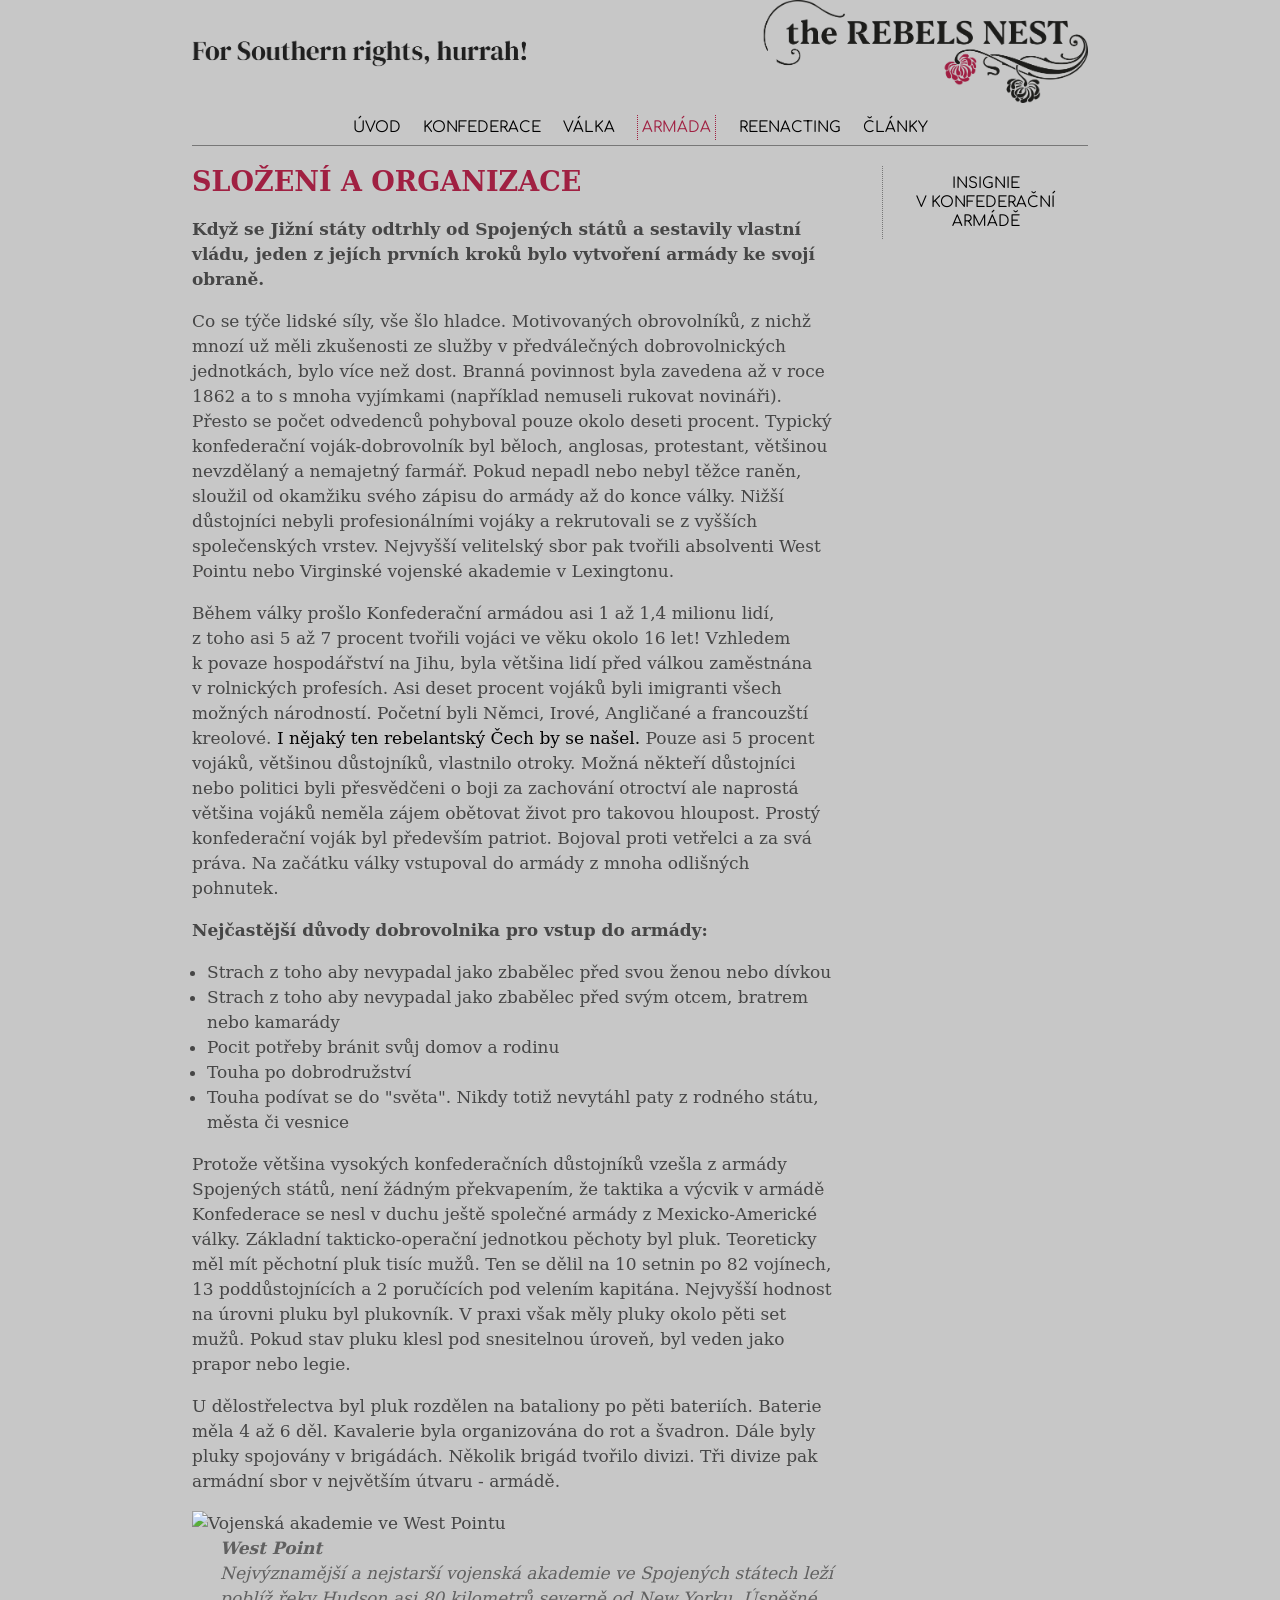
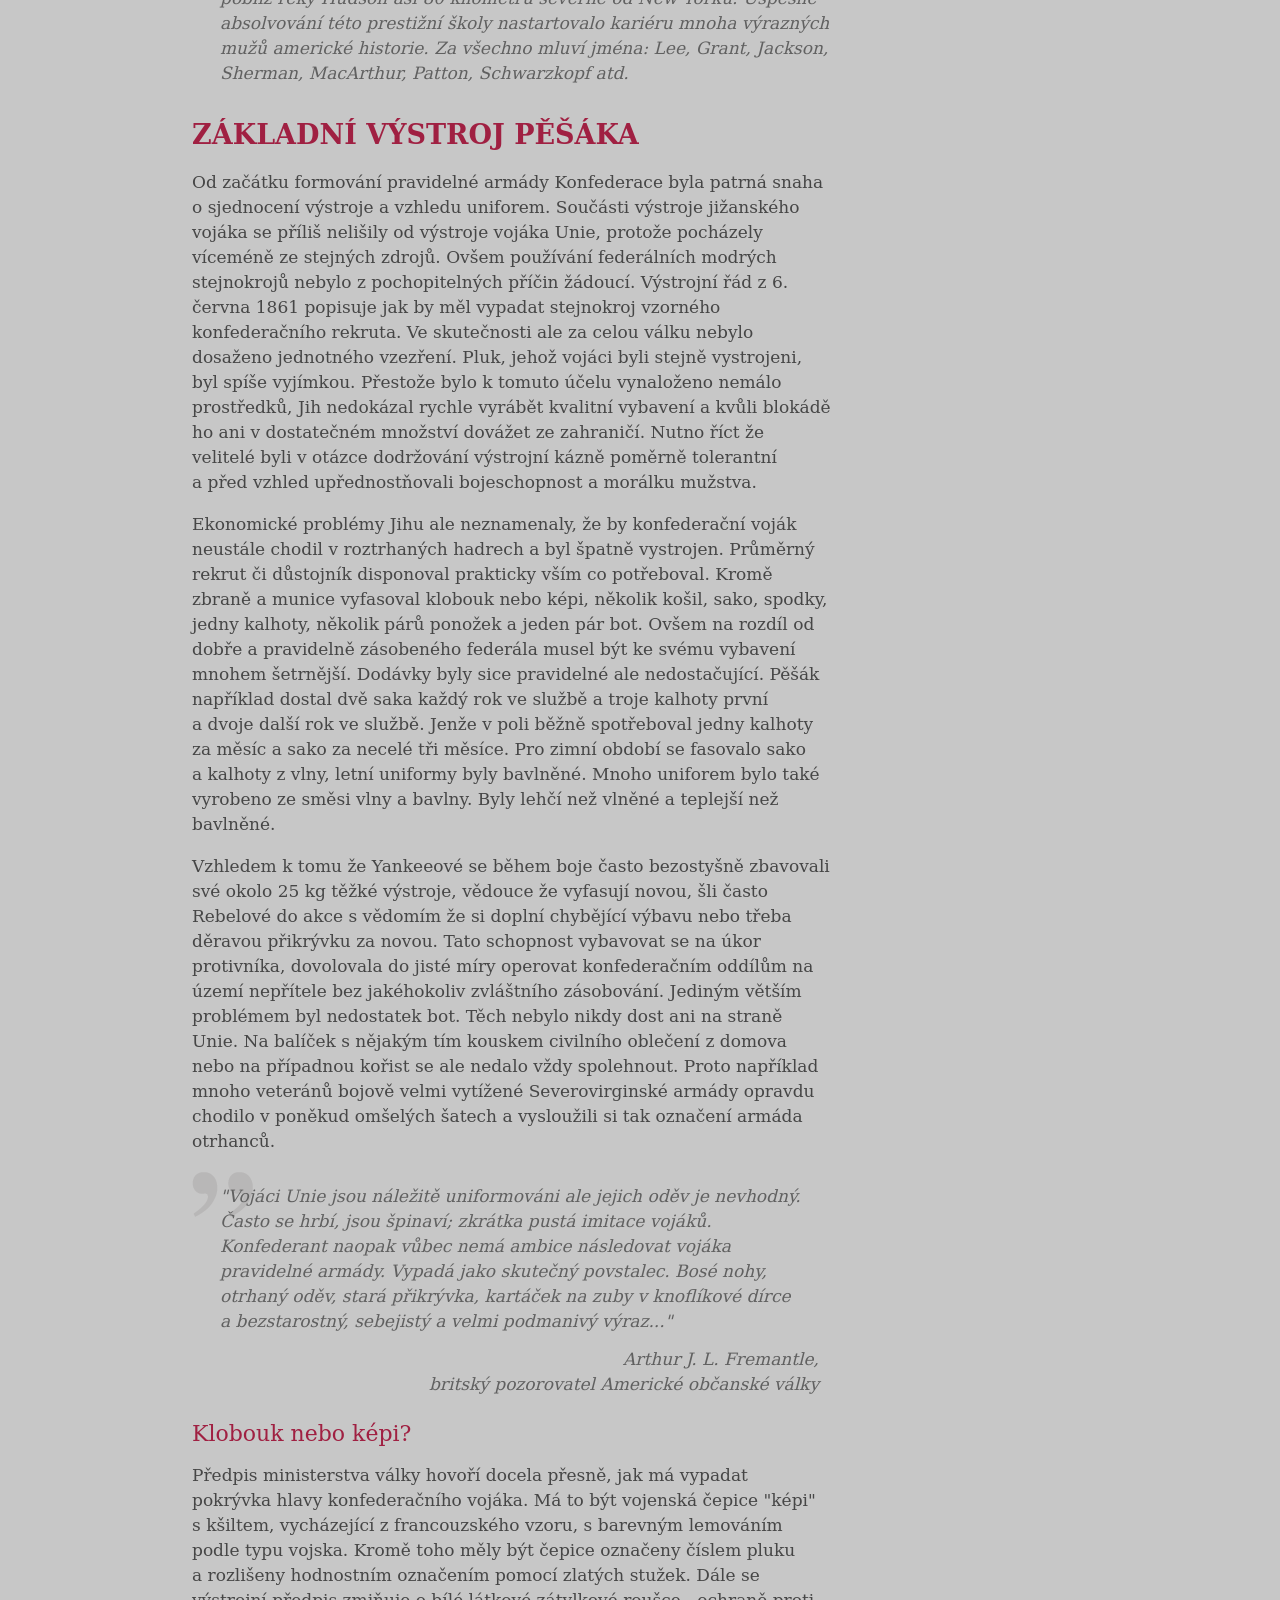
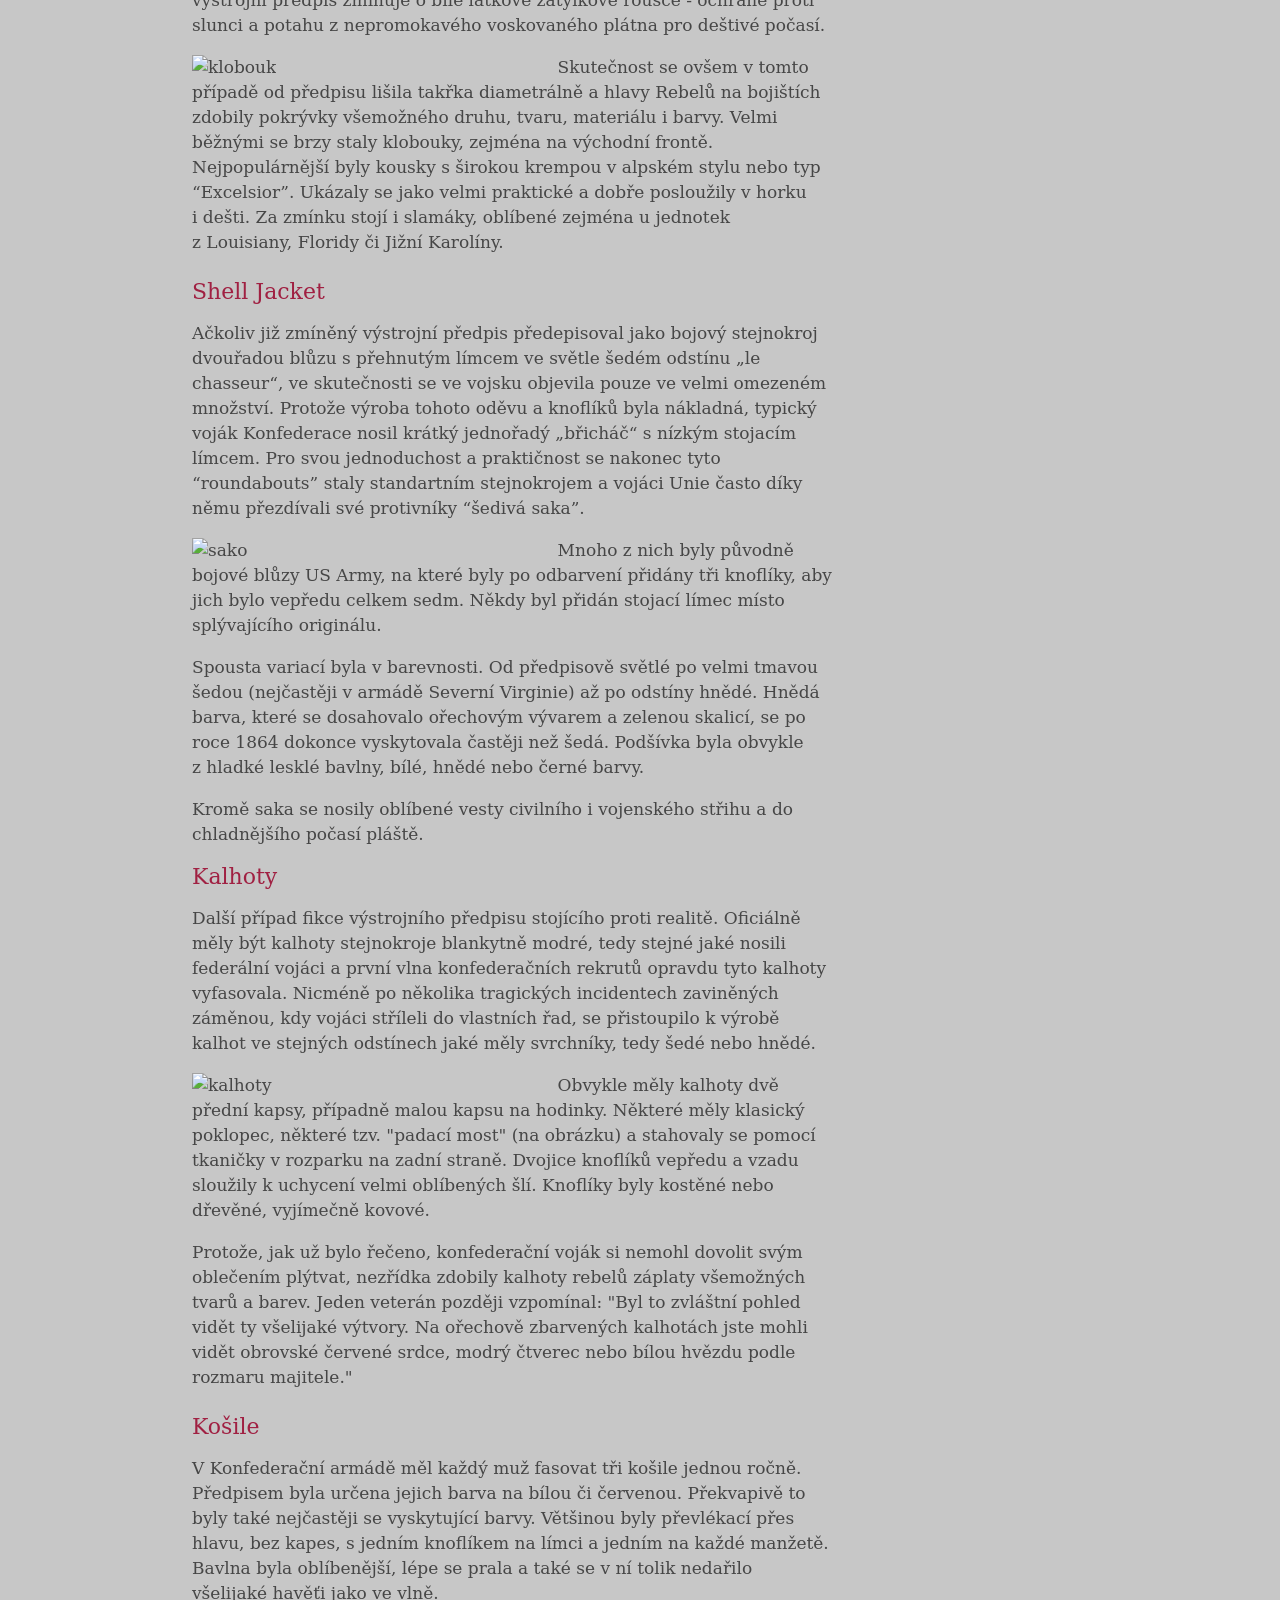
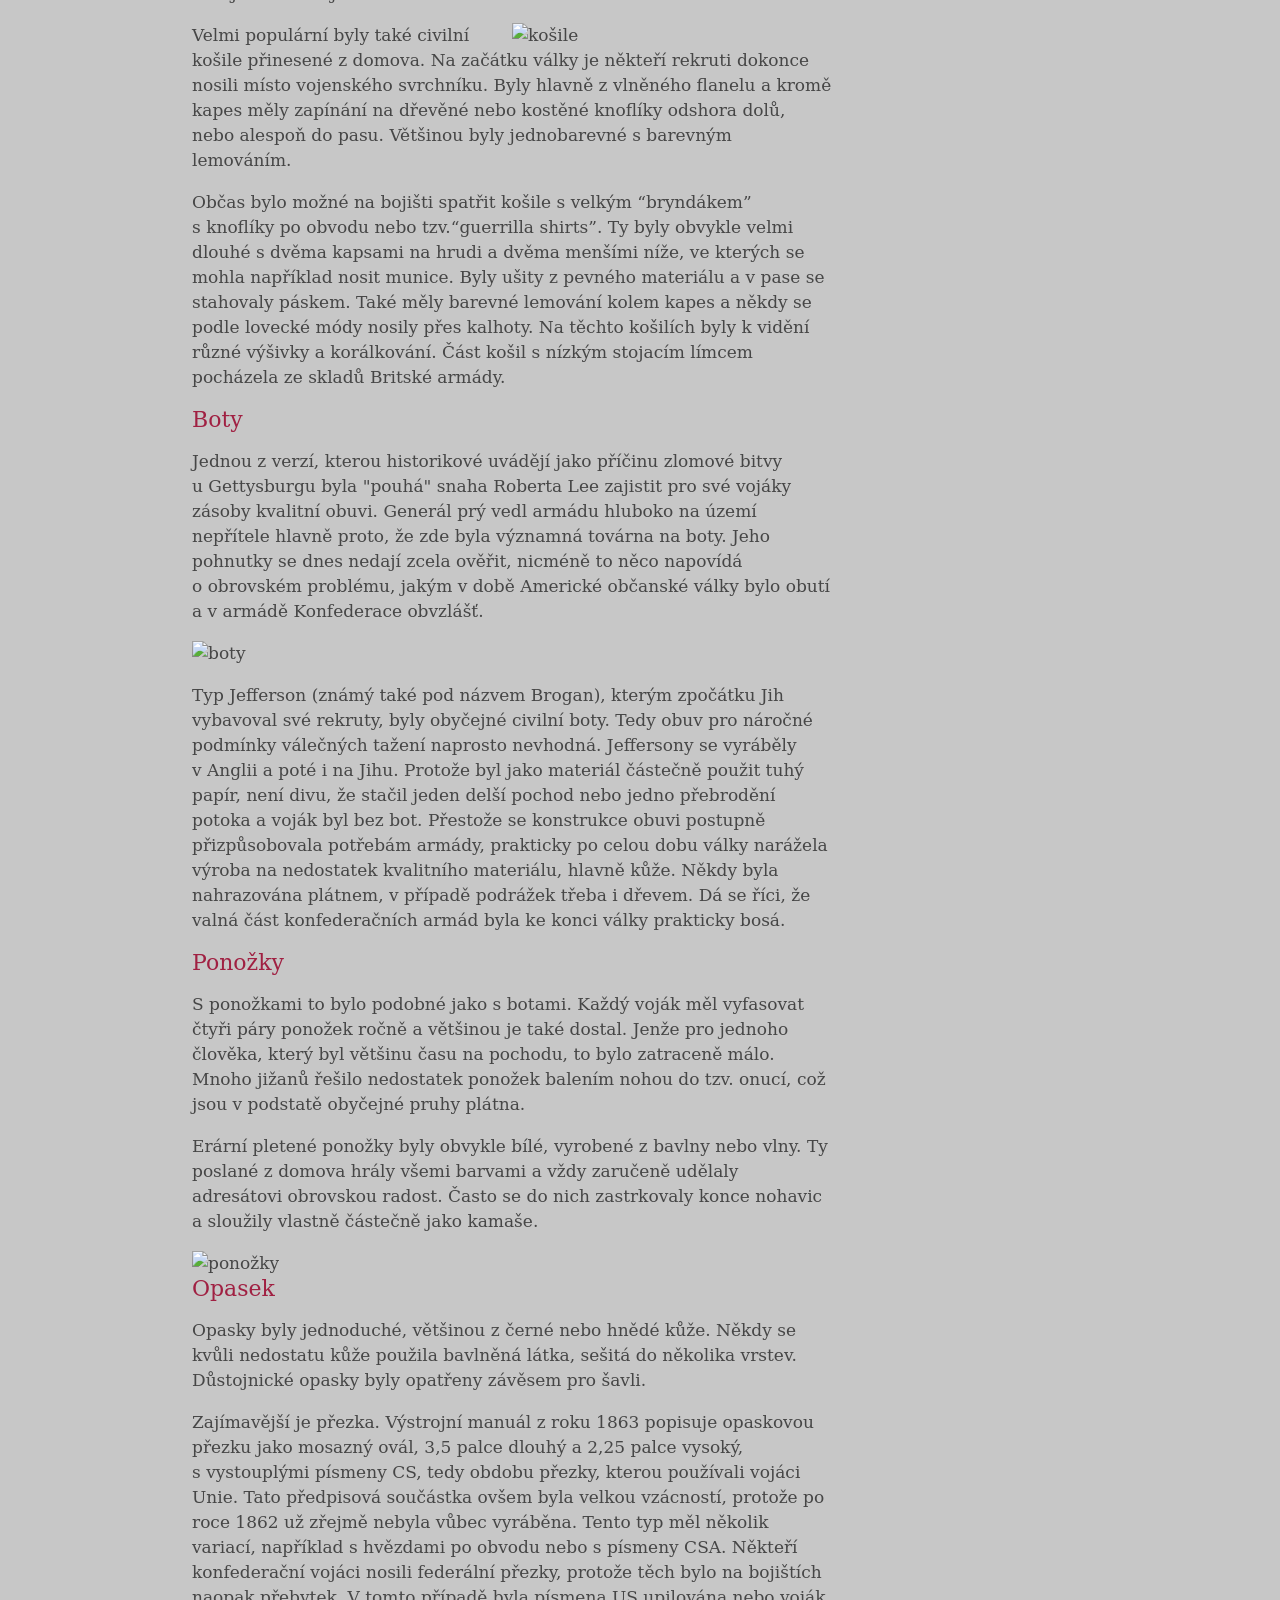
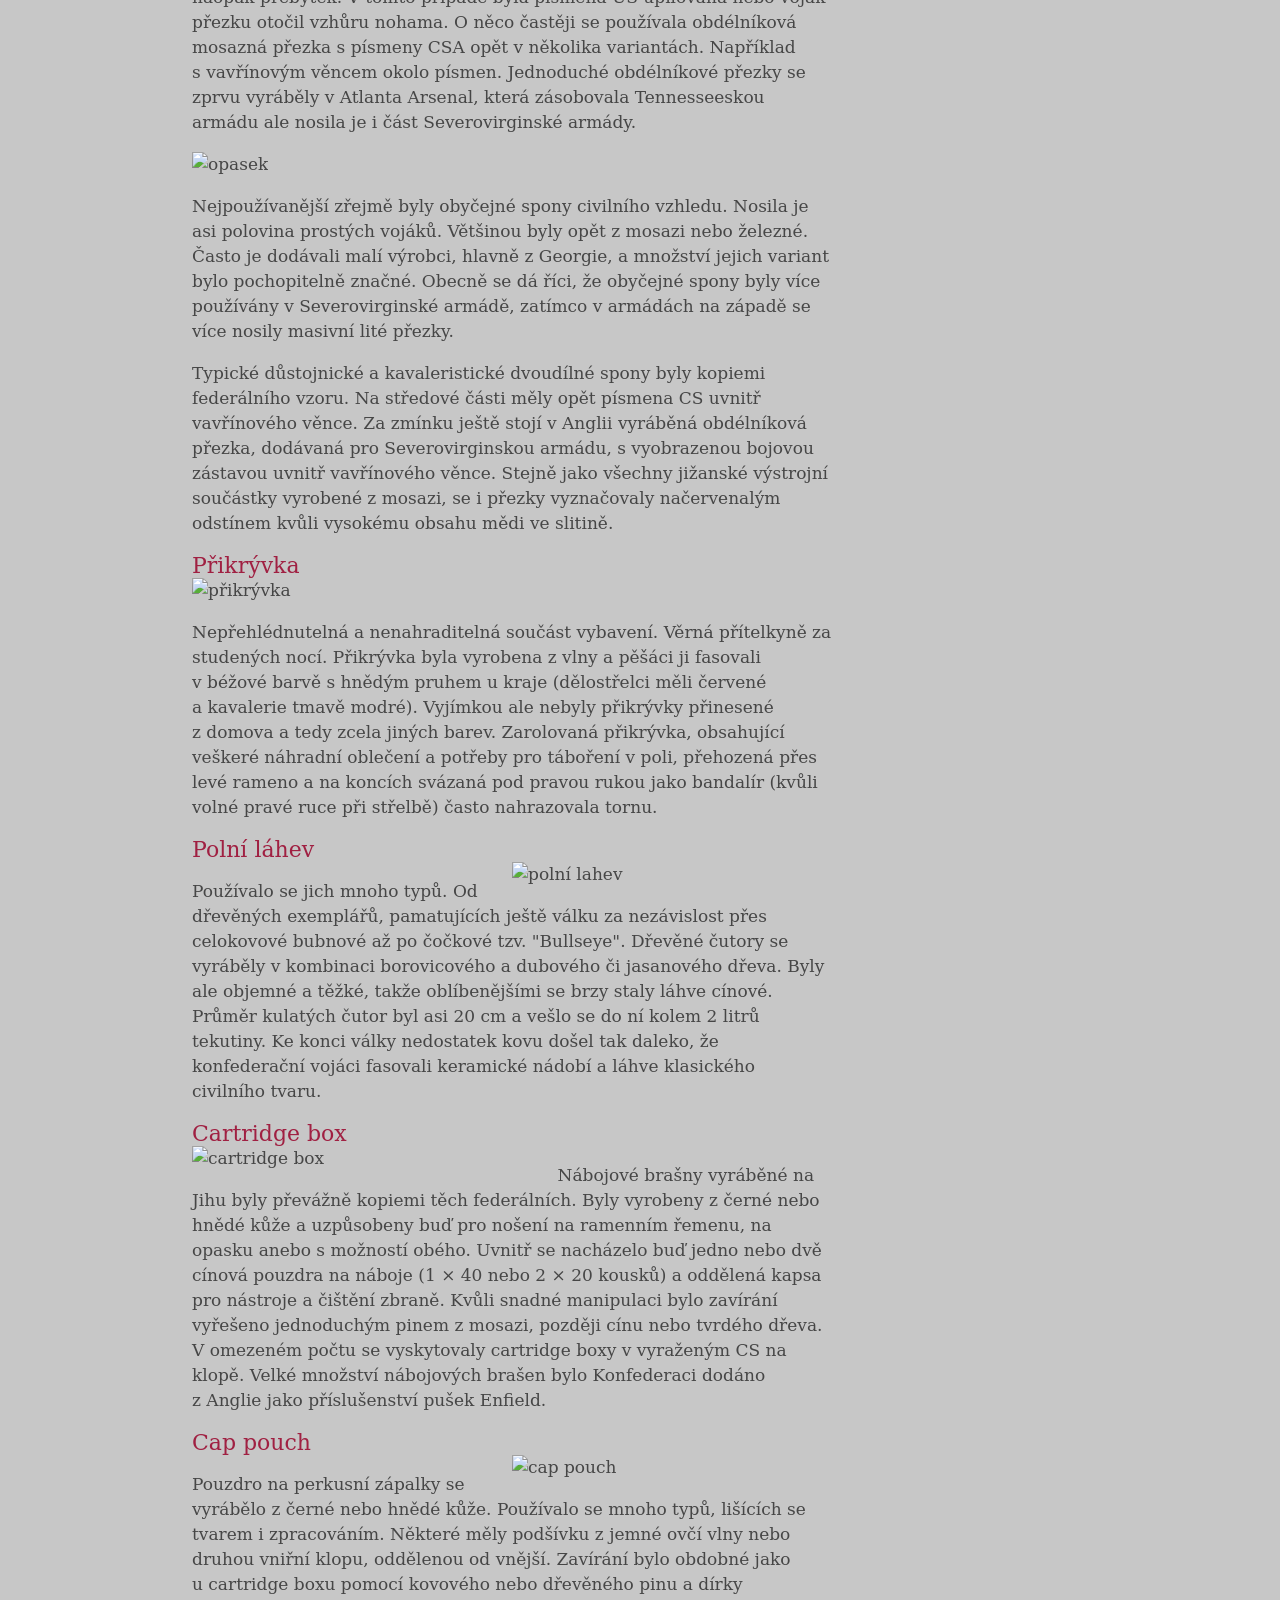
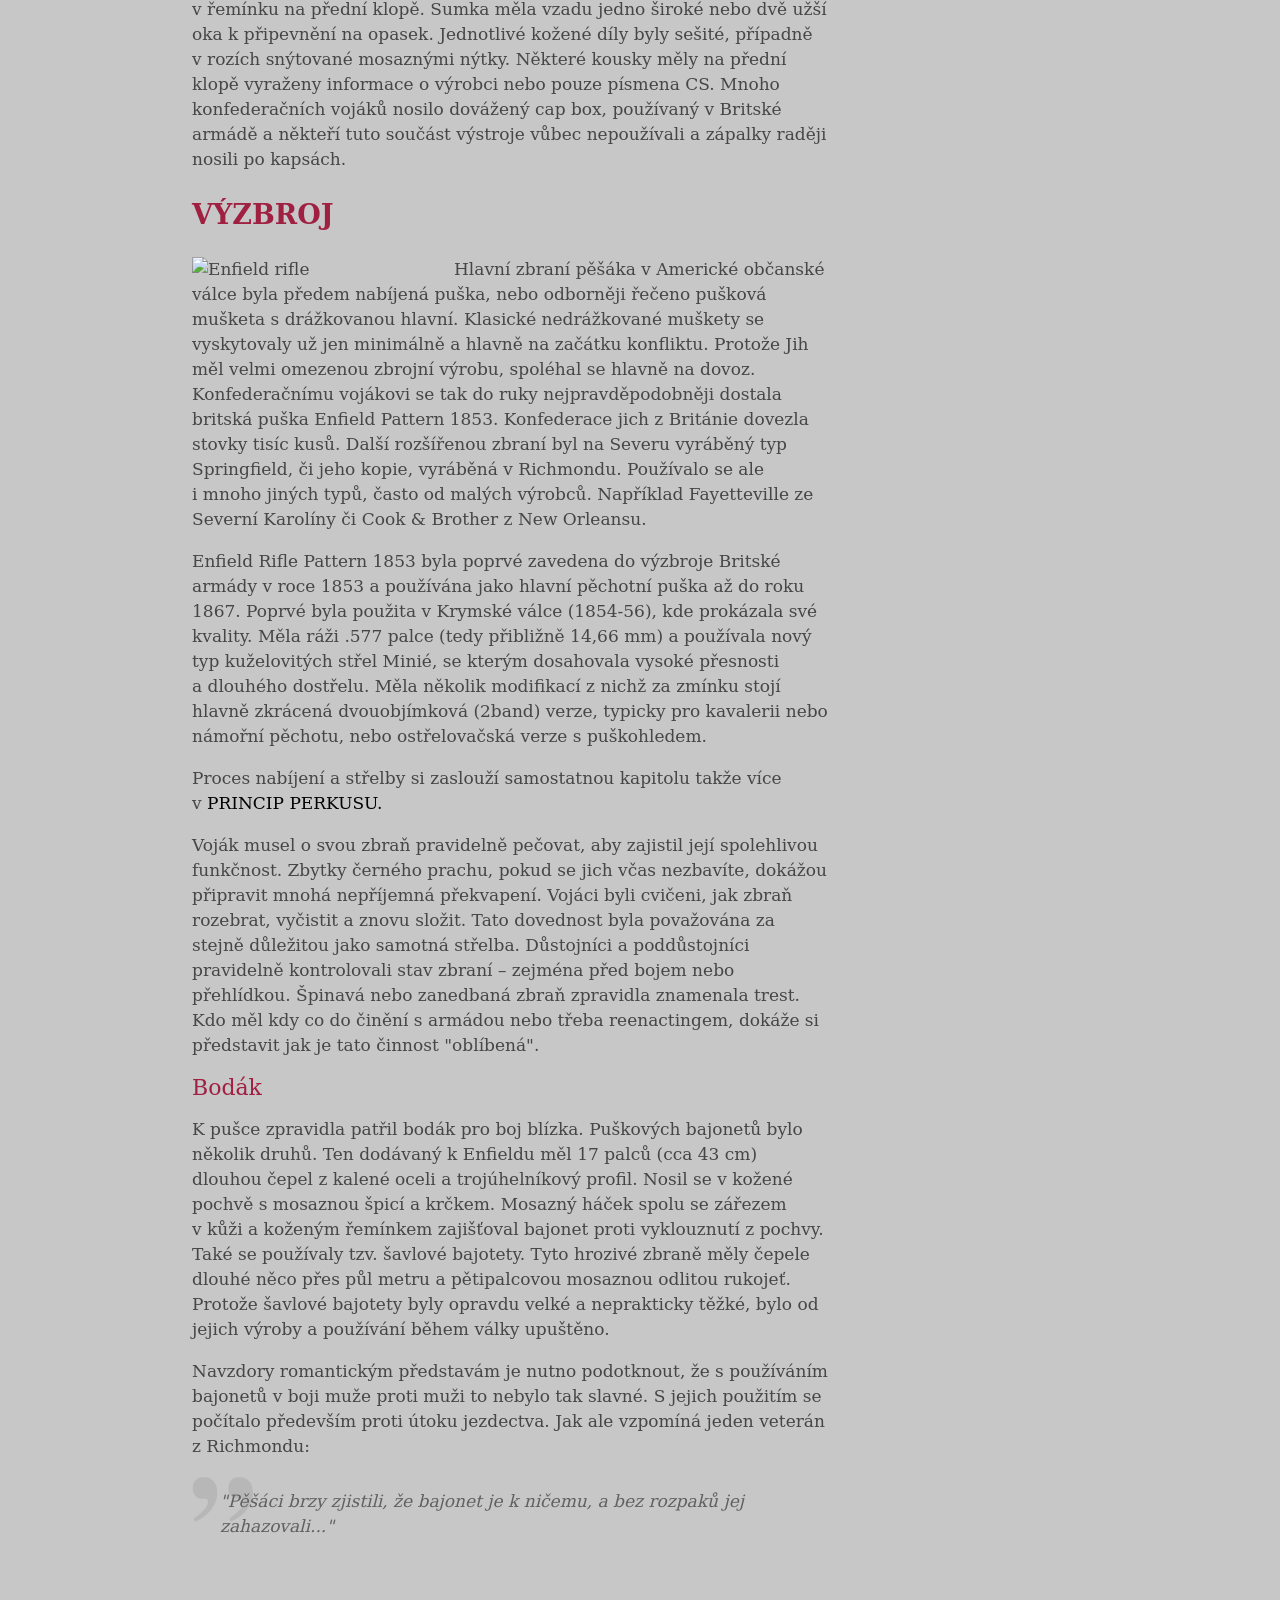
==== armada.html @ 70e84260 "Add files via upload" ====
<!doctype html>
<html>
<head>
<meta charset="UTF-8">
<title>rebelsnest</title>
<link href="css/dixie.css" rel="stylesheet" type="text/css">
<style>
@import url('https://fonts.googleapis.com/css2?family=Comfortaa:wght@300&display=swap');
</style>
</head>
<body>
<div class="hlavicka">
  <div class="logo"><a href="index.html"><img src="img/logo_therebelsnest.png" width="70%" alt="logo"/></a></div>
  <div class="container_menu">
    <div class="button"><a href="index.html">ÚVOD</a></div>
    <div class="button"><a href="konfederace.html">KONFEDERACE</a></div>
	<div class="button"><a href="valka.html">VÁLKA</a></div>
	<div class="button"><div class="red_text">ARMÁDA</div></div>
	<div class="button"><a href="reenacting.html">REENACTING</a></div>
	<div class="button"><a href="clanky.html">ČLÁNKY</a></div>
    </div>
</div>
	
	<div class="container_obsah">

<div class="right_part">
		<a href="insignie.html"><div class="right_part_button">INSIGNIE V KONFEDERAČNÍ ARMÁDĚ</div></a>
</div>
		
		<div class="nadpis">SLOŽENÍ A ORGANIZACE</div>
		<p><strong>Když se Jižní státy odtrhly od Spojených států a sestavily vlastní vládu, jeden z jejích prvních kroků bylo vytvoření armády ke svojí obraně.</strong></p>

		<p>Co se týče lidské síly, vše šlo hladce. Motivovaných obrovolníků, z nichž mnozí už měli zkušenosti ze služby v předválečných dobrovolnických jednotkách, bylo více než dost. Branná povinnost byla zavedena až v roce 1862 a to s mnoha vyjímkami (například nemuseli rukovat novináři). Přesto se počet odvedenců pohyboval pouze okolo deseti procent. Typický konfederační voják-dobrovolník byl běloch, anglosas, protestant, většinou nevzdělaný a nemajetný farmář. Pokud nepadl nebo nebyl těžce raněn, sloužil od okamžiku svého zápisu do armády až do konce války. Nižší důstojníci nebyli profesionálními vojáky a rekrutovali se z vyšších společenských vrstev. Nejvyšší velitelský sbor pak tvořili absolventi West Pointu nebo Virginské vojenské akademie v Lexingtonu.</p>
		<p>Během války prošlo Konfederační armádou asi 1 až 1,4 milionu lidí, z toho asi 5 až 7 procent tvořili vojáci ve věku okolo 16 let! Vzhledem k povaze hospodářství na Jihu, byla většina lidí před válkou zaměstnána v rolnických profesích. Asi deset procent vojáků byli imigranti všech možných národností. Početní byli Němci, Irové, Angličané a francouzští kreolové. <a>I nějaký ten rebelantský Čech by se našel.</a> Pouze asi 5 procent vojáků, většinou důstojníků, vlastnilo otroky. Možná někteří důstojníci nebo politici byli přesvědčeni o boji za zachování otroctví ale naprostá většina vojáků neměla zájem obětovat život pro takovou hloupost. Prostý konfederační voják byl především patriot. Bojoval proti vetřelci a za svá práva. Na začátku války vstupoval do armády z mnoha odlišných pohnutek.</p>
		
<p><strong>Nejčastější důvody dobrovolnika pro vstup do armády:</strong></p>

<ul>
	<li>Strach z toho aby nevypadal jako zbabělec před svou ženou nebo dívkou</li>
	<li>Strach z toho aby nevypadal jako zbabělec před svým otcem, bratrem nebo kamarády</li>
	<li>Pocit potřeby bránit svůj domov a rodinu</li>
	<li>Touha po dobrodružství</li>
	<li>Touha podívat se do "světa". Nikdy totiž nevytáhl paty z rodného státu, města či vesnice</li>
</ul>
		
<p>Protože většina vysokých konfederačních důstojníků vzešla z armády Spojených států, není žádným překvapením, že taktika a výcvik v armádě Konfederace se nesl v duchu ještě společné armády z Mexicko-Americké války. Základní takticko-operační jednotkou pěchoty byl pluk. Teoreticky měl mít pěchotní pluk tisíc mužů. Ten se dělil na 10 setnin po 82 vojínech, 13 poddůstojnících a 2 poručících pod velením kapitána. Nejvyšší hodnost na úrovni pluku byl plukovník. V praxi však měly pluky okolo pěti set mužů. Pokud stav pluku klesl pod snesitelnou úroveň, byl veden jako prapor nebo legie.</p>
<p>U dělostřelectva byl pluk rozdělen na bataliony po pěti bateriích. Baterie měla 4 až 6 děl. Kavalerie byla organizována do rot a švadron. Dále byly pluky spojovány v brigádách. Několik brigád tvořilo divizi. Tři divize pak armádní sbor v největším útvaru - armádě.</p>
	

<img src="img/armada/west_point.gif" width="100%" alt="Vojenská akademie ve West Pointu"/><div class="popisek"><strong>West Point</strong> <br>Nejvýznamější a nejstarší vojenská akademie ve Spojených státech leží poblíž řeky Hudson asi 80 kilometrů severně od New Yorku. Úspěšné absolvování této prestižní školy nastartovalo kariéru mnoha výrazných mužů americké historie. Za všechno mluví jména: Lee, Grant, Jackson, Sherman, MacArthur, Patton, Schwarzkopf atd.</div>
		
<div class="nadpis">ZÁKLADNÍ VÝSTROJ PĚŠÁKA</div>
<p>Od začátku formování pravidelné armády Konfederace byla patrná snaha o sjednocení výstroje a vzhledu uniforem. Součásti výstroje jižanského vojáka se příliš nelišily od výstroje vojáka Unie, protože pocházely víceméně ze stejných zdrojů. Ovšem používání federálních modrých stejnokrojů nebylo z pochopitelných příčin žádoucí. Výstrojní řád z 6. června 1861 popisuje jak by měl vypadat stejnokroj vzorného konfederačního rekruta. Ve skutečnosti ale za celou válku nebylo dosaženo jednotného vzezření. Pluk, jehož vojáci byli stejně vystrojeni, byl spíše vyjímkou. Přestože bylo k tomuto účelu vynaloženo nemálo prostředků, Jih nedokázal rychle vyrábět kvalitní vybavení a kvůli blokádě ho ani v dostatečném množství dovážet ze zahraničí. Nutno říct že velitelé byli v otázce dodržování výstrojní kázně poměrně tolerantní a před vzhled upřednostňovali bojeschopnost a morálku mužstva.
</p>
<p>Ekonomické problémy Jihu ale neznamenaly, že by konfederační voják neustále chodil v roztrhaných hadrech a byl špatně vystrojen. Průměrný rekrut či důstojník disponoval prakticky vším co potřeboval. Kromě zbraně a munice vyfasoval klobouk nebo képi, několik košil, sako, spodky, jedny kalhoty, několik párů ponožek a jeden pár bot. Ovšem na rozdíl od dobře a pravidelně zásobeného federála musel být ke svému vybavení mnohem šetrnější. Dodávky byly sice pravidelné ale nedostačující. Pěšák například dostal dvě saka každý rok ve službě a troje kalhoty první a dvoje další rok ve službě. Jenže v poli běžně spotřeboval jedny kalhoty za měsíc a sako za necelé tři měsíce. Pro zimní období se fasovalo sako a kalhoty z vlny, letní uniformy byly bavlněné. Mnoho uniforem bylo také vyrobeno ze směsi vlny a bavlny. Byly lehčí než vlněné a teplejší než bavlněné.
</p>
<p>Vzhledem k tomu že Yankeeové se během boje často bezostyšně zbavovali své okolo 25 kg těžké výstroje, vědouce že vyfasují novou, šli často Rebelové do akce s vědomím že si doplní chybějící výbavu nebo třeba děravou přikrývku za novou. Tato schopnost vybavovat se na úkor protivníka, dovolovala do jisté míry operovat konfederačním oddílům na území nepřítele bez jakéhokoliv zvláštního zásobování. Jediným větším problémem byl nedostatek bot. Těch nebylo nikdy dost ani na straně Unie. Na balíček s nějakým tím kouskem civilního oblečení z domova nebo na případnou kořist se ale nedalo vždy spolehnout. Proto například mnoho veteránů bojově velmi vytížené Severovirginské armády opravdu chodilo v poněkud omšelých šatech a vysloužili si tak označení armáda otrhanců.
</p>
<div class="citat">"Vojáci Unie jsou náležitě uniformováni ale jejich oděv je nevhodný. Často se hrbí, jsou špinaví; zkrátka pustá imitace vojáků. Konfederant naopak vůbec nemá ambice následovat vojáka pravidelné armády. Vypadá jako skutečný povstalec. Bosé nohy, otrhaný oděv, stará přikrývka, kartáček na zuby v knoflíkové dírce a bezstarostný, sebejistý a velmi podmanivý výraz..."</div>
<div class="citat_autor">Arthur J. L. Fremantle,<br>
britský pozorovatel Americké občanské války</div>
<div class="space"> </div>

	<div class="podnadpis">Klobouk nebo képi?</div>
	<p>Předpis ministerstva války hovoří docela přesně, jak má vypadat pokrývka hlavy konfederačního vojáka. Má to být vojenská čepice "képi" s kšiltem, vycházející z francouzského vzoru, s barevným lemováním podle typu vojska. Kromě toho měly být čepice označeny číslem pluku a rozlišeny hodnostním označením pomocí zlatých stužek. Dále se výstrojní předpis zmiňuje o bílé látkové zátylkové roušce - ochraně proti slunci a potahu z nepromokavého voskovaného plátna pro deštivé počasí.</p>
	<div class="img_half_left"><img src="img/armada/hat.png" width="100%" alt="klobouk"/></div>		
	<p>Skutečnost se ovšem v tomto případě od předpisu lišila takřka diametrálně a hlavy Rebelů na bojištích zdobily pokrývky všemožného druhu, tvaru, materiálu i barvy. Velmi běžnými se brzy staly klobouky, zejména na východní frontě. Nejpopulárnější byly kousky s širokou krempou v alpském stylu nebo typ “Excelsior”. Ukázaly se jako velmi praktické a dobře posloužily v horku i dešti. Za zmínku stojí i slamáky, oblíbené zejména u jednotek z Louisiany, Floridy či Jižní Karolíny.</p>
    
    <div class="space"></div>
	
	<div class="podnadpis">Shell Jacket</div>
	<p>Ačkoliv již zmíněný výstrojní předpis předepisoval jako bojový stejnokroj dvouřadou blůzu s přehnutým límcem ve světle šedém odstínu „le chasseur“, ve skutečnosti se ve vojsku objevila pouze ve velmi omezeném množství. Protože výroba tohoto oděvu a knoflíků byla nákladná, typický voják Konfederace nosil krátký jednořadý „břicháč“ s nízkým stojacím límcem. Pro svou jednoduchost a praktičnost se nakonec tyto “roundabouts” staly standartním stejnokrojem a vojáci Unie často díky němu přezdívali své protivníky “šedivá saka”.</p>
	<div class="img_half_left"><img src="img/armada/jacket.png" width="100%" alt="sako"/></div>
	<p>Mnoho z nich byly původně bojové blůzy US Army, na které byly po odbarvení přidány tři knoflíky, aby jich bylo vepředu celkem sedm. Někdy byl přidán stojací límec místo splývajícího originálu.</p>
	<p>Spousta variací byla v barevnosti. Od předpisově světlé po velmi tmavou šedou (nejčastěji v armádě Severní Virginie) až po odstíny hnědé. Hnědá barva, které se dosahovalo ořechovým vývarem a zelenou skalicí, se po roce 1864 dokonce vyskytovala častěji než šedá. Podšívka byla obvykle z hladké lesklé bavlny, bílé, hnědé nebo černé barvy.</p>
		
<p>Kromě saka se nosily oblíbené vesty civilního i vojenského střihu a do chladnějšího počasí pláště.
</p>		
	<div class="podnadpis">Kalhoty</div>
	<p>Další případ fikce výstrojního předpisu stojícího proti realitě. Oficiálně měly být kalhoty stejnokroje blankytně modré, tedy stejné jaké nosili federální vojáci a první vlna konfederačních rekrutů opravdu tyto kalhoty vyfasovala. Nicméně po několika tragických incidentech zaviněných záměnou, kdy vojáci stříleli do vlastních řad, se přistoupilo k výrobě kalhot ve stejných odstínech jaké měly svrchníky, tedy šedé nebo hnědé.</p>
		
	<div class="img_half_left"><img src="img/armada/trousers.png" width="95%" alt="kalhoty"/></div>
		
	<p>Obvykle měly kalhoty dvě přední kapsy, případně malou kapsu na hodinky. Některé měly klasický poklopec, některé tzv. "padací most" (na obrázku) a stahovaly se pomocí tkaničky v rozparku na zadní straně. Dvojice knoflíků vepředu a vzadu sloužily k uchycení velmi oblíbených šlí. Knoflíky byly kostěné nebo dřevěné, vyjímečně kovové.</p>

	<p>Protože, jak už bylo řečeno, konfederační voják si nemohl dovolit svým oblečením plýtvat, nezřídka zdobily kalhoty rebelů záplaty všemožných tvarů a barev. Jeden veterán později vzpomínal: "Byl to zvláštní pohled vidět ty všelijaké výtvory. Na ořechově zbarvených kalhotách jste mohli vidět obrovské červené srdce, modrý čtverec nebo bílou hvězdu podle rozmaru majitele."</p>
   
	<div class="space"></div>

	<div class="podnadpis">Košile</div>
	<p>V Konfederační armádě měl každý muž fasovat tři košile jednou ročně. Předpisem byla určena jejich barva na bílou či červenou. Překvapivě to byly také nejčastěji se vyskytující barvy. Většinou byly převlékací přes hlavu, bez kapes, s jedním knoflíkem na límci a jedním na každé manžetě. Bavlna byla oblíbenější, lépe se prala a také se v ní tolik nedařilo všelijaké havěťi jako ve vlně.</p>
		
	<div class="img_half_right"><img src="img/armada/shirt.png" width="100%" alt="košile"/></div>
	
	<p>Velmi populární byly také civilní košile přinesené z domova. Na začátku války je někteří rekruti dokonce nosili místo vojenského svrchníku. Byly hlavně z vlněného flanelu a kromě kapes měly zapínání na dřevěné nebo kostěné knoflíky odshora dolů, nebo alespoň do pasu. Většinou byly jednobarevné s barevným lemováním.</p>
		
	<p>Občas bylo možné na bojišti spatřit košile s velkým “bryndákem” s knoflíky po obvodu nebo tzv.“guerrilla shirts”. Ty byly obvykle velmi dlouhé s dvěma kapsami na hrudi a dvěma menšími níže, ve kterých se mohla například nosit munice. Byly ušity z pevného materiálu a v pase se stahovaly páskem. Také měly barevné lemování kolem kapes a někdy se podle lovecké módy nosily přes kalhoty. Na těchto košilích byly k vidění různé výšivky a korálkování. Část košil s nízkým stojacím límcem pocházela ze skladů Britské armády.</p>
    

	<div class="podnadpis">Boty</div>
	<p>Jednou z verzí, kterou historikové uvádějí jako příčinu zlomové bitvy u Gettysburgu byla "pouhá" snaha Roberta Lee zajistit pro své vojáky zásoby kvalitní obuvi. Generál prý vedl armádu hluboko na území nepřítele hlavně proto, že zde byla významná továrna na boty. Jeho pohnutky se dnes nedají zcela ověřit, nicméně to něco napovídá o obrovském problému, jakým v době Americké občanské války bylo obutí a v armádě Konfederace obvzlášť.</p>

	<img src="img/armada/boty.png" width="85%" alt="boty"/>
		
	<p>Typ Jefferson (známý také pod názvem Brogan), kterým zpočátku Jih vybavoval své rekruty, byly obyčejné civilní boty. Tedy obuv pro náročné podmínky válečných tažení naprosto nevhodná. Jeffersony se vyráběly v Anglii a poté i na Jihu. Protože byl jako materiál částečně použit tuhý papír, není divu, že stačil jeden delší pochod nebo jedno přebrodění potoka a voják byl bez bot. Přestože se konstrukce obuvi postupně přizpůsobovala potřebám armády, prakticky po celou dobu války narážela výroba na nedostatek kvalitního materiálu, hlavně kůže. Někdy byla nahrazována plátnem, v případě podrážek třeba i dřevem. Dá se říci, že valná část konfederačních armád byla ke konci války prakticky bosá.</p>
		
	<div class="podnadpis">Ponožky</div>
		<p>S ponožkami to bylo podobné jako s botami. Každý voják měl vyfasovat čtyři páry ponožek ročně a většinou je také dostal. Jenže pro jednoho člověka, který byl většinu času na pochodu, to bylo zatraceně málo. Mnoho jižanů řešilo nedostatek ponožek balením nohou do tzv. onucí, což jsou v podstatě obyčejné pruhy plátna.</p>

		
	<p>Erární pletené ponožky byly obvykle bílé, vyrobené z bavlny nebo vlny. Ty poslané z domova hrály všemi barvami a vždy zaručeně udělaly adresátovi obrovskou radost. Často se do nich zastrkovaly konce nohavic a sloužily vlastně částečně jako kamaše.</p>
	<img src="img/armada/socks.png" width="85%" alt="ponožky"/>

		
    <div class="podnadpis">Opasek</div>
	<p>Opasky byly jednoduché, většinou z černé nebo hnědé kůže. Někdy se kvůli nedostatu kůže použila bavlněná látka, sešitá do několika vrstev. Důstojnické opasky byly opatřeny závěsem pro šavli.</p>
	<p>Zajímavější je přezka. Výstrojní manuál z roku 1863 popisuje opaskovou přezku jako mosazný ovál, 3,5 palce dlouhý a 2,25 palce vysoký, s vystouplými písmeny CS, tedy obdobu přezky, kterou používali vojáci Unie. Tato předpisová součástka ovšem byla velkou vzácností, protože po roce 1862 už zřejmě nebyla vůbec vyráběna. Tento typ měl několik variací, například s hvězdami po obvodu nebo s písmeny CSA. Někteří konfederační vojáci nosili federální přezky, protože těch bylo na bojištích naopak přebytek. V tomto případě byla písmena US upilována nebo voják přezku otočil vzhůru nohama. O něco častěji se používala obdélníková mosazná přezka s písmeny CSA opět v několika variantách. Například s vavřínovým věncem okolo písmen. Jednoduché obdélníkové přezky se zprvu vyráběly v Atlanta Arsenal, která zásobovala Tennesseeskou armádu ale nosila je i část Severovirginské armády.</p>
		
    <img src="img/armada/belt.png" width="100%" alt="opasek"/>
		
	<p>Nejpoužívanější zřejmě byly obyčejné spony civilního vzhledu. Nosila je asi polovina prostých vojáků. Většinou byly opět z mosazi nebo železné. Často je dodávali malí výrobci, hlavně z Georgie, a množství jejich variant bylo pochopitelně značné. Obecně se dá říci, že obyčejné spony byly více používány v Severovirginské armádě, zatímco v armádách na západě se více nosily masivní lité přezky.</p>
	<p>Typické důstojnické a kavaleristické dvoudílné spony byly kopiemi federálního vzoru. Na středové části měly opět písmena CS uvnitř vavřínového věnce. Za zmínku ještě stojí v Anglii vyráběná obdélníková přezka, dodávaná pro Severovirginskou armádu, s vyobrazenou bojovou zástavou uvnitř vavřínového věnce. Stejně jako všechny jižanské výstrojní součástky vyrobené z mosazi, se i přezky vyznačovaly načervenalým odstínem kvůli vysokému obsahu mědi ve slitině.</p>
    
    
	<div class="podnadpis">Přikrývka</div>
	<img src="img/armada/blanket.png" width="90%" alt="přikrývka"/>
	  <p>Nepřehlédnutelná a nenahraditelná součást vybavení. Věrná přítelkyně za studených nocí. Přikrývka byla vyrobena z vlny a pěšáci ji fasovali v béžové barvě s hnědým pruhem u kraje (dělostřelci měli červené a kavalerie tmavě modré). Vyjímkou ale nebyly přikrývky přinesené z domova a tedy zcela jiných barev. Zarolovaná přikrývka, obsahující veškeré náhradní oblečení a potřeby pro táboření v poli, přehozená přes levé rameno a na koncích svázaná pod pravou rukou jako bandalír (kvůli volné pravé ruce při střelbě) často nahrazovala tornu.</p>
    
    
	<div class="podnadpis">Polní láhev</div>
	<div class="img_half_right"><img src="img/armada/canteen.png" width="100%" alt="polní lahev"/></div>
 <p>Používalo se jich mnoho typů. Od dřevěných exemplářů, pamatujících ještě válku za nezávislost přes celokovové bubnové až po čočkové tzv. "Bullseye". Dřevěné čutory se vyráběly v kombinaci borovicového a dubového či jasanového dřeva. Byly ale objemné a těžké, takže oblíbenějšími se brzy staly láhve cínové. Průměr kulatých čutor byl asi 20 cm a vešlo se do ní kolem 2 litrů tekutiny. Ke konci války nedostatek kovu došel tak daleko, že konfederační vojáci fasovali keramické nádobí a láhve klasického civilního tvaru.</p>
    
	<div class="podnadpis">Cartridge box</div>
	<div class="img_half_left"><img src="img/armada/cartridge_box.png" width="100%" alt="cartridge box"/></div>

	<p>Nábojové brašny vyráběné na Jihu byly převážně kopiemi těch federálních. Byly vyrobeny z černé nebo hnědé kůže a uzpůsobeny buď pro nošení na ramenním řemenu, na opasku anebo s možností obého. Uvnitř se nacházelo buď jedno nebo dvě cínová pouzdra na náboje (1 &times; 40 nebo 2 &times; 20 kousků) a oddělená kapsa pro nástroje a čištění zbraně. Kvůli snadné manipulaci bylo zavírání vyřešeno jednoduchým pinem z mosazi, později cínu nebo tvrdého dřeva. V omezeném počtu se vyskytovaly cartridge boxy v vyraženým CS na klopě. Velké množství nábojových brašen bylo Konfederaci dodáno z Anglie jako příslušenství pušek Enfield.</p>
		
    <div class="podnadpis">Cap pouch</div>
	<div class="img_half_right"><img src="img/armada/cap_pouch.png" width="60%" alt="cap pouch"/></div>
	<p>Pouzdro na perkusní zápalky se vyrábělo z černé nebo hnědé kůže. Používalo se mnoho typů, lišících se tvarem i zpracováním. Některé měly podšívku z jemné ovčí vlny nebo druhou vniřní klopu, oddělenou od vnější. Zavírání bylo obdobné jako u cartridge boxu pomocí kovového nebo dřevěného pinu a dírky v řemínku na přední klopě. Sumka měla vzadu jedno široké nebo dvě užší oka k připevnění na opasek. Jednotlivé kožené díly byly sešité, případně v rozích snýtované mosaznými nýtky. Některé kousky měly na přední klopě vyraženy informace o výrobci nebo pouze písmena CS. Mnoho konfederačních vojáků nosilo dovážený cap box, používaný v Britské armádě a někteří tuto součást výstroje vůbec nepoužívali a zápalky raději nosili po kapsách.</p>
	
	<div class="nadpis">VÝZBROJ</div>
		
    <div class="space"></div>
<img style="padding-right: 40px; float: left; margin-right: 30px;" src="img/armada/Enfield_Pattern_1853.png" width="30%" alt="Enfield rifle"/>
		<p>Hlavní zbraní pěšáka v Americké občanské válce byla předem nabíjená puška, nebo odborněji řečeno pušková mušketa s drážkovanou hlavní. Klasické nedrážkované muškety se vyskytovaly už jen minimálně a hlavně na začátku konfliktu. Protože Jih měl velmi omezenou zbrojní výrobu, spoléhal se hlavně na dovoz. Konfederačnímu vojákovi se tak do ruky nejpravděpodobněji dostala britská puška Enfield Pattern 1853. Konfederace jich z Británie dovezla stovky tisíc kusů. Další rozšířenou zbraní byl na Severu vyráběný typ Springfield, či jeho kopie, vyráběná v Richmondu. Používalo se ale i mnoho jiných typů, často od malých výrobců. Například Fayetteville ze Severní Karolíny či Cook &amp; Brother z New Orleansu.
		</p>

	  	<p>Enfield Rifle Pattern 1853 byla poprvé zavedena do výzbroje Britské armády v roce 1853 a používána jako hlavní pěchotní puška až do roku 1867. Poprvé byla použita v Krymské válce (1854-56), kde prokázala své kvality. Měla ráži .577 palce (tedy přibližně 14,66 mm) a používala nový typ kuželovitých střel Minié, se kterým dosahovala vysoké přesnosti a dlouhého dostřelu. Měla několik modifikací z nichž za zmínku stojí hlavně zkrácená dvouobjímková (2band) verze, typicky pro kavalerii nebo námořní pěchotu, nebo ostřelovačská verze s puškohledem.
		</p>
		
		<p>Proces nabíjení a střelby si zaslouží samostatnou kapitolu takže více v <a href="news/princip_perkusu.html">PRINCIP PERKUSU.</a>
		</p>
		
		<p>Voják musel o svou zbraň pravidelně pečovat, aby zajistil její spolehlivou funkčnost. Zbytky černého prachu, pokud se jich včas nezbavíte, dokážou připravit mnohá nepříjemná překvapení. Vojáci byli cvičeni, jak zbraň rozebrat, vyčistit a znovu složit. Tato dovednost byla považována za stejně důležitou jako samotná střelba. Důstojníci a poddůstojníci pravidelně kontrolovali stav zbraní – zejména před bojem nebo přehlídkou. Špinavá nebo zanedbaná zbraň zpravidla znamenala trest. Kdo měl kdy co do činění s armádou nebo třeba reenactingem, dokáže si představit jak je tato činnost "oblíbená". 
		</p>
		
    <div style="font-size: 22px; color: #A02042; text-align: left; padding-bottom: 0px; padding-left: 0px">Bodák</div>
        <p>K pušce zpravidla patřil bodák pro boj blízka. Puškových bajonetů bylo několik druhů. Ten dodávaný k Enfieldu měl 17 palců (cca 43 cm) dlouhou čepel z kalené oceli a trojúhelníkový profil. Nosil se v kožené pochvě s mosaznou špicí a krčkem. Mosazný háček spolu se zářezem v kůži a koženým řemínkem zajišťoval bajonet proti vyklouznutí z pochvy. Také se používaly tzv. šavlové bajotety. Tyto hrozivé zbraně měly čepele dlouhé něco přes půl metru a pětipalcovou mosaznou odlitou rukojeť. Protože šavlové bajotety byly opravdu velké a neprakticky těžké, bylo od jejich výroby a používání během války upuštěno.</p>
		
		<p>Navzdory romantickým představám je nutno podotknout, že s používáním bajonetů v boji muže proti muži to nebylo tak slavné. S jejich použitím se počítalo především proti útoku jezdectva. Jak ale vzpomíná jeden veterán z Richmondu: <div class="citat">"Pěšáci brzy zjistili, že bajonet je k ničemu, a bez rozpaků jej zahazovali..."</div></p>
	</div>

	
	<!-- jednoznakovky -->
	<script>
document.addEventListener("DOMContentLoaded", () => {
  const elements = document.querySelectorAll("p, span, div"); // uprav podle potřeby
  elements.forEach(el => {
    el.innerHTML = el.innerHTML.replace(/(\s|^)([ksvzaiou])( )/gi, "$1$2&nbsp;");
  });
});
</script>
	<!-- jednoznakovky konec-->
	
</body>
</html>
---- css/dixie.css ----
@charset "UTF-8";

body {
    margin: 0;
    background-color: #C7C7C7;
    color: #464646;
    font: 17px/25px Constantia, "Lucida Bright", "DejaVu Serif", Georgia, serif;
}

a {
    color: #000;
    text-decoration: none;
}

a:hover {
    color: #A02042;
}

.space {
    clear: both;
    margin: 24px 0;
    text-align: center;
}

.container_obsah {
    display: block;
    width: 50%;
    margin: 0 15%;
    padding-bottom: 60px;
    text-align: left;
}

.container_obsah_full {
    display: block;
    width: 70%;
    margin: 0 15%;
    padding-bottom: 60px;
    text-align: center;
}

.container_menu {
    display: block;
    margin: 0 15%;
    border-bottom: thin solid #777;
    font-family: "Comfortaa", cursive;
    font-size: 15px;
    text-align: center;
}

.popisek {
    width: 100%;
    margin-bottom: 20px;
    padding: 0 0 3px 28px;
    background: url("../img/paragraph.png") no-repeat;
    color: #606060;
    font-style: oblique;
    text-align: left;
}

.nadpis {
    padding: 11px 0 3px;
    color: #A02042;
    font-size: 27px;
    font-weight: bold;
    line-height: 30px;
    text-align: left;
}

.podnadpis {
    clear: both;
    padding-bottom: 0;
    color: #A02042;
    font-size: 22px;
    text-align: left;
}

.logo {
    width: 100%;
    margin: 0 auto;
    text-align: center;
}

.button {
    display: inline-block;
    width: auto;
    margin: 0 4px;
    padding: 5px;
    text-align: center;
}

.datum {
    color: #A02042;
    font-weight: bold;
}

.red_text {
    margin-right: 1px;
    padding: 0 4px;
    border-right: 1px dotted #A02042;
    border-left: 1px dotted #A02042;
    color: #A02042;
}

.zdroj {
    color: #000;
    font-style: italic;
}

.hlavicka {
    position: sticky;
    z-index: 1;
    top: 0;
    display: block;
    margin: 0;
    padding-bottom: 10px;
    background-color: #C7C7C7;
}

.hero-image {
    position: relative;
}

.hero-background {
    display: block;
    width: 100%;
    height: auto;
}

.hero-overlay {
    position: absolute;
    inset: 0;
    display: flex;
    flex-direction: column;
    align-items: center;
    justify-content: flex-start;
    gap: 0.75rem;
    padding: 1rem 1rem 0;
    transform: translateY(10px);
    text-align: center;
}

.hero-logo {
    display: block;
    width: min(38%, 460px);
    max-width: 460px;
    height: auto;
}

.hero-quote {
    box-sizing: border-box;
    max-width: min(72%, 900px);
    padding: 2px;
    color: #fff;
    font-size: clamp(12px, 1.7vw, 21px);
    font-style: italic;
    line-height: 1.4;
    text-align: center;
}

.hero-quote span {
    display: block;
    margin-top: 0.35em;
    color: #fff;
    font-style: normal;
    text-align: center;
}

.news-grid {
    display: grid;
    grid-template-columns: repeat(4, minmax(0, 1fr));
    gap: 8px;
}

.news-card {
    box-sizing: border-box;
    display: flex;
    min-width: 0;
    height: 200px;
    align-items: flex-start;
    justify-content: center;
    padding: 15px;
    overflow: hidden;
    border: 1px dotted #5B5B5B;
    border-radius: 6px;
    background-position: center;
    background-repeat: no-repeat;
    background-size: cover;
    font-size: 140%;
    line-height: 110%;
}

.news_chronologie {
    background-image: url("../img/shiloh_light.gif");
    background-position: center 60%;
}

.news {
    background-position: center 84%;
}

.box1 {
    background-image: url("../img/news_mapa.jpg");
}

.box2 {
    background-image: url("../img/news_trent.jpg");
}

.box3 {
    background-image: url("../img/news_perkus.jpg");
}

.box4 {
    background-image: url("../img/news_insignie.jpg");
}

.center {
    text-align: center;
}

.justify {
    text-align: justify;
}

.left {
    margin-top: 10px;
    text-align: left;
}

.img_half_left {
    float: left;
    width: 54%;
    max-width: 100%;
    margin-right: 20px;
}

.img_half_right {
    float: right;
    width: 50%;
    max-width: 100%;
    margin-left: 17px;
}

.td_leva {
    padding-right: 20px;
    text-align: right;
}

.td_prava {
    padding-left: 20px;
    text-align: left;
}

.right_part {
    position: fixed;
    right: 15%;
    width: 16%;
    margin-top: 10px;
    padding-top: 3px;
    border-left: thin dotted #777;
    text-align: center;
}

.right_part_button {
    margin-bottom: 3px;
    padding: 5px;
    font-family: "Comfortaa", cursive;
    font-size: 15px;
    line-height: 19px;
}

li {
    margin-left: -25px;
    list-style: url("../img/sipka_vpravo.png") outside;
}

.citat {
    padding: 13px 13px 0 28px;
    background: url("../img/uvozovky.png") no-repeat;
    color: #606060;
    font-style: oblique;
}

.citat_autor {
    padding: 13px 13px 0 28px;
    color: #606060;
    font-style: oblique;
    text-align: right;
}

@media (max-width: 768px) {
    .container_obsah,
    .container_obsah_full {
        width: auto;
        margin-right: 2%;
        margin-left: 2%;
    }

    .container_menu {
        margin-right: 2%;
        margin-left: 2%;
    }

    .hero-overlay {
        gap: 0.6rem;
        padding-top: 0.75rem;
    }

    .hero-logo {
        width: min(46%, 320px);
    }

    .hero-quote {
        max-width: 82%;
        padding: 2px;
        font-size: clamp(10px, 2vw, 16px);
    }

    .news-grid {
        grid-template-columns: repeat(2, minmax(0, 1fr));
    }

    .right_part {
        position: static;
        width: auto;
        margin: 10px 2%;
        border-left: 0;
    }

    .img_half_left,
    .img_half_right {
        float: none;
        width: auto;
        max-width: 100%;
        margin: 0 auto 16px;
    }
}

@media (max-width: 480px) {
    .hero-logo {
        width: min(52%, 220px);
    }

    .hero-quote {
        max-width: 88%;
        font-size: 10px;
        line-height: 1.25;
    }

    .news-grid {
        grid-template-columns: 1fr;
    }
}
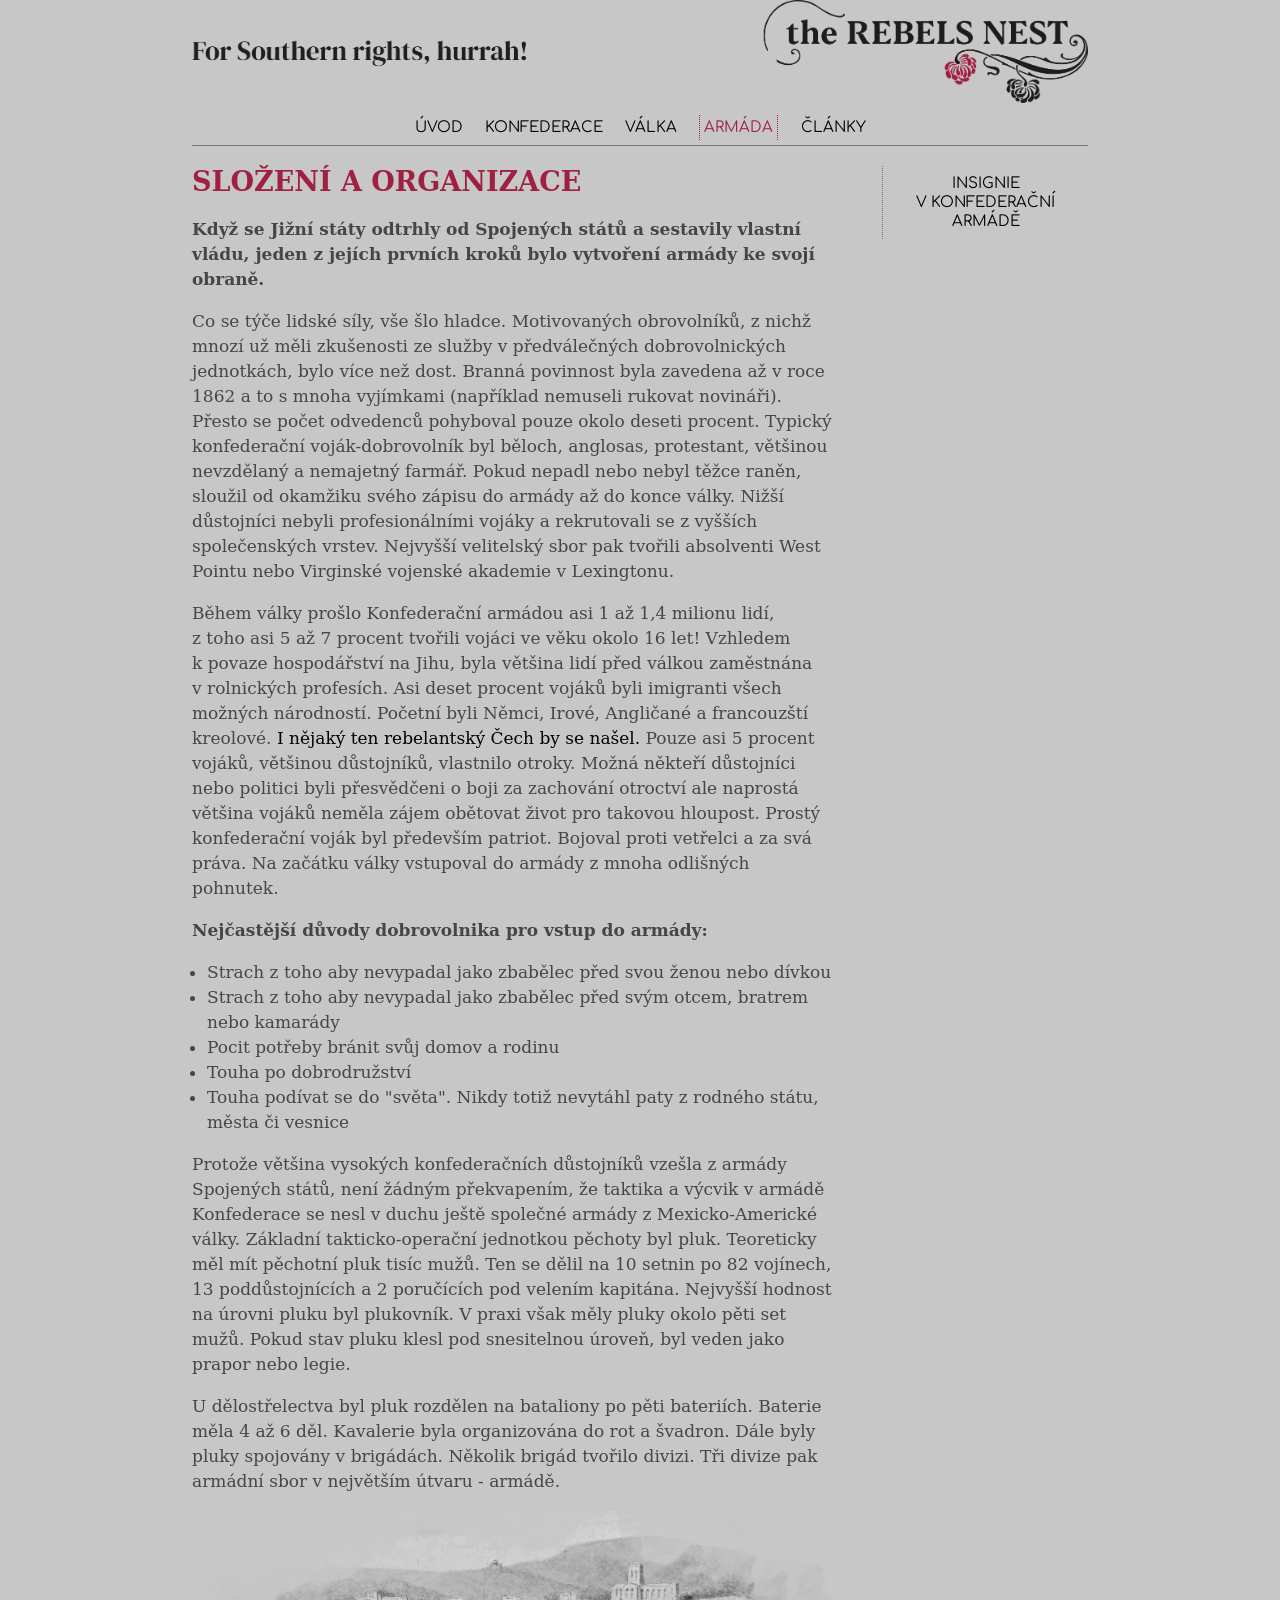
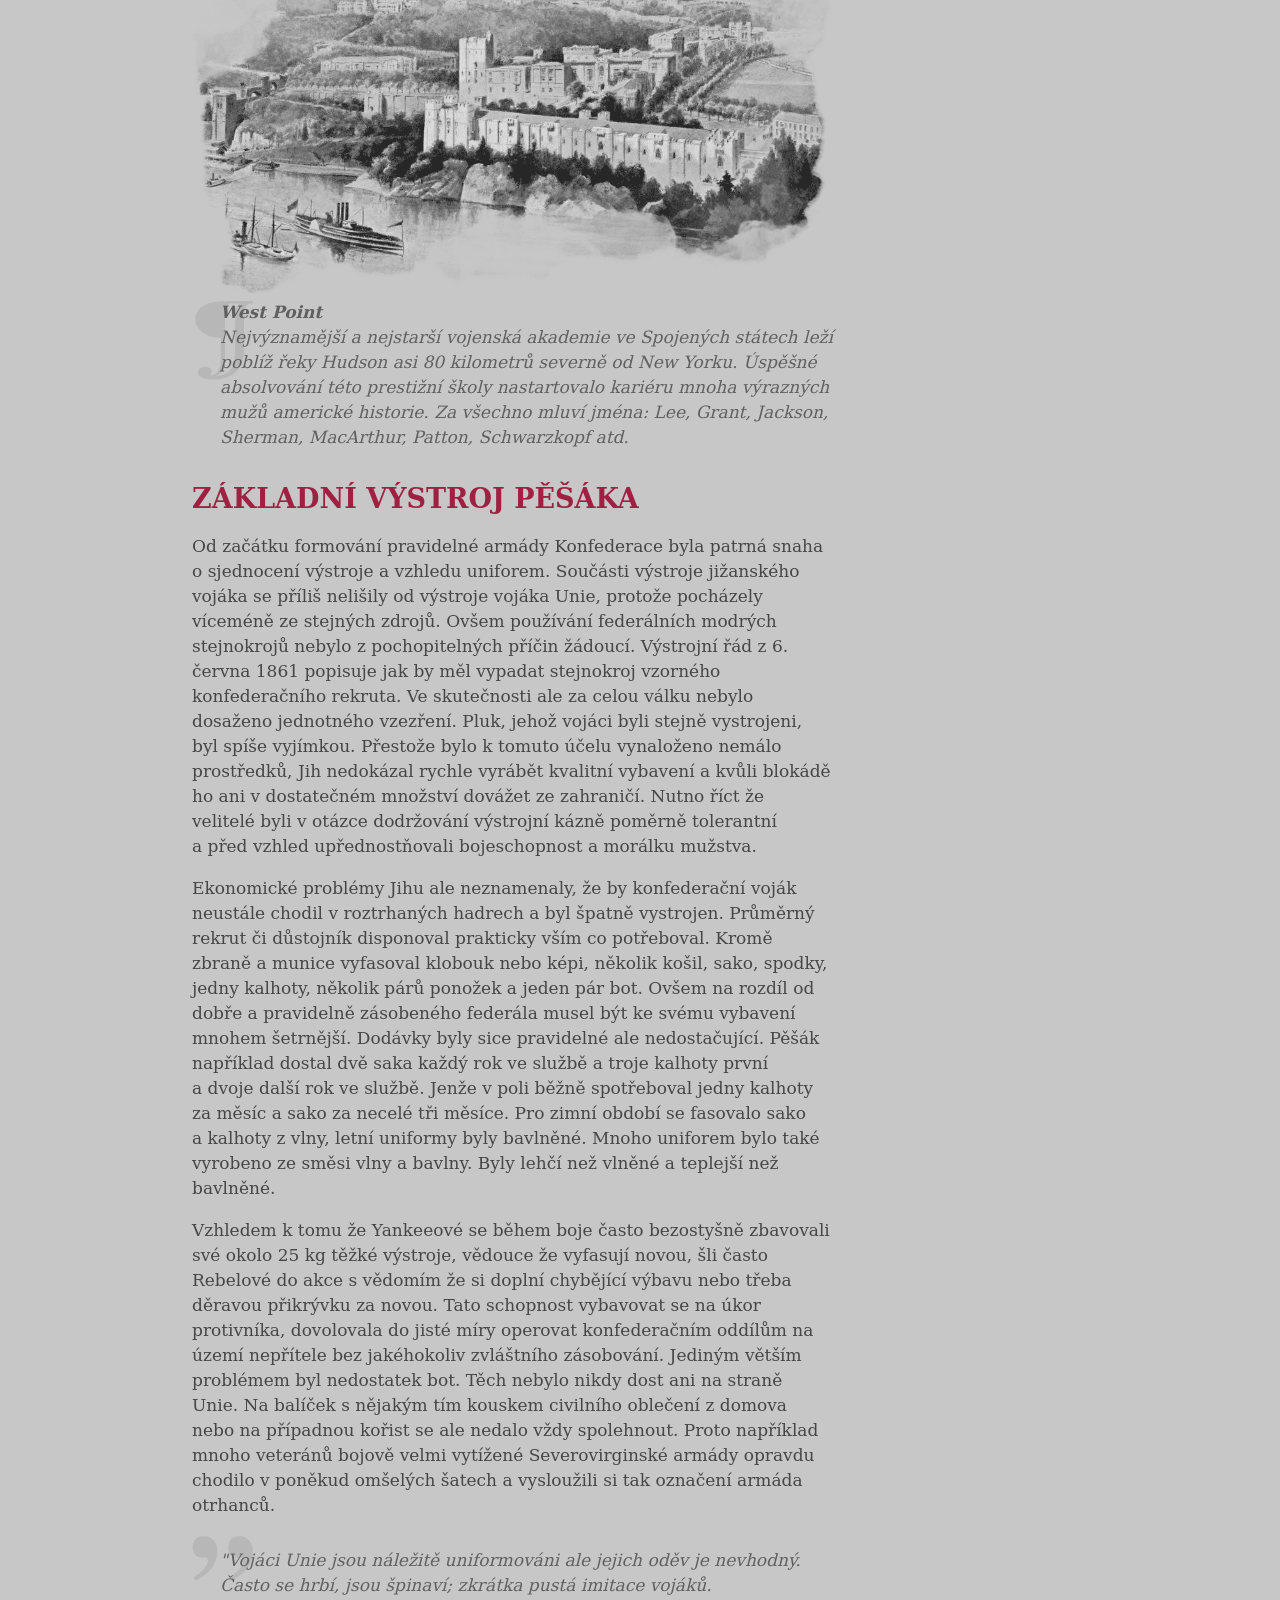
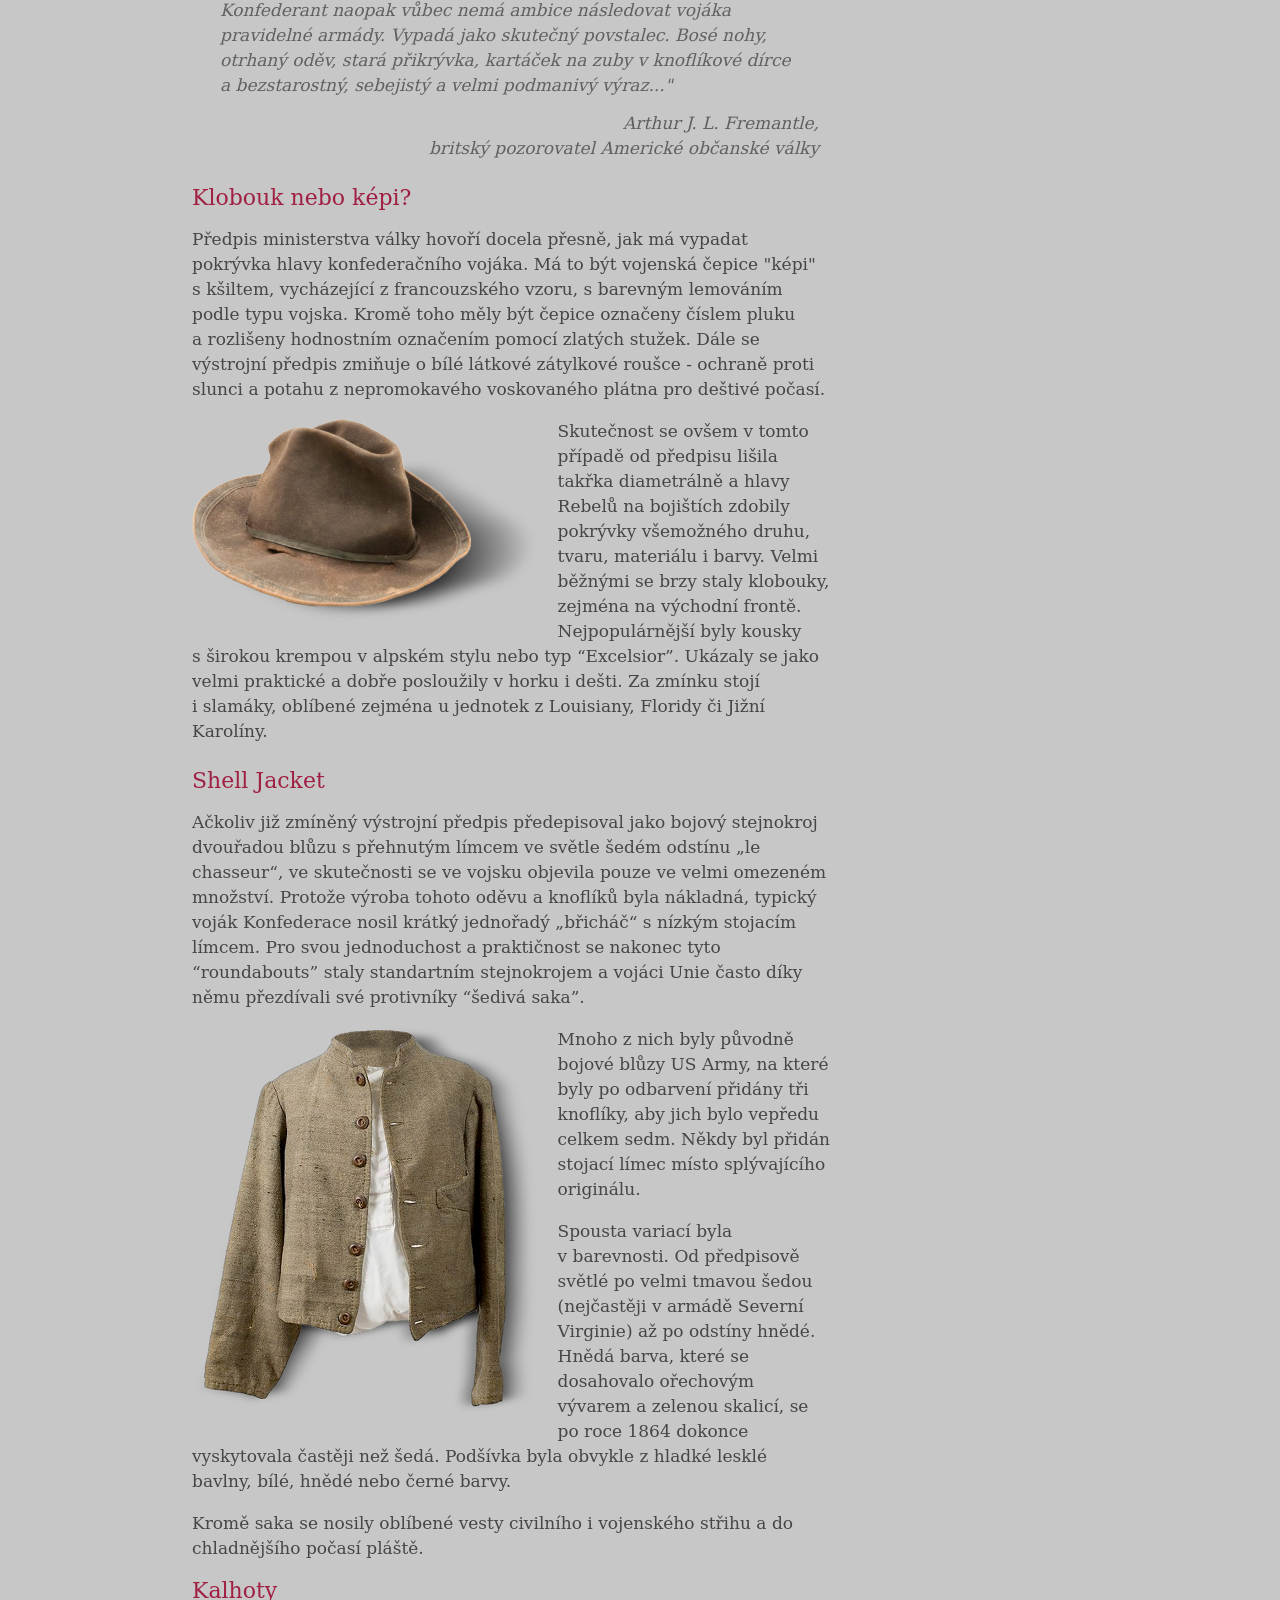
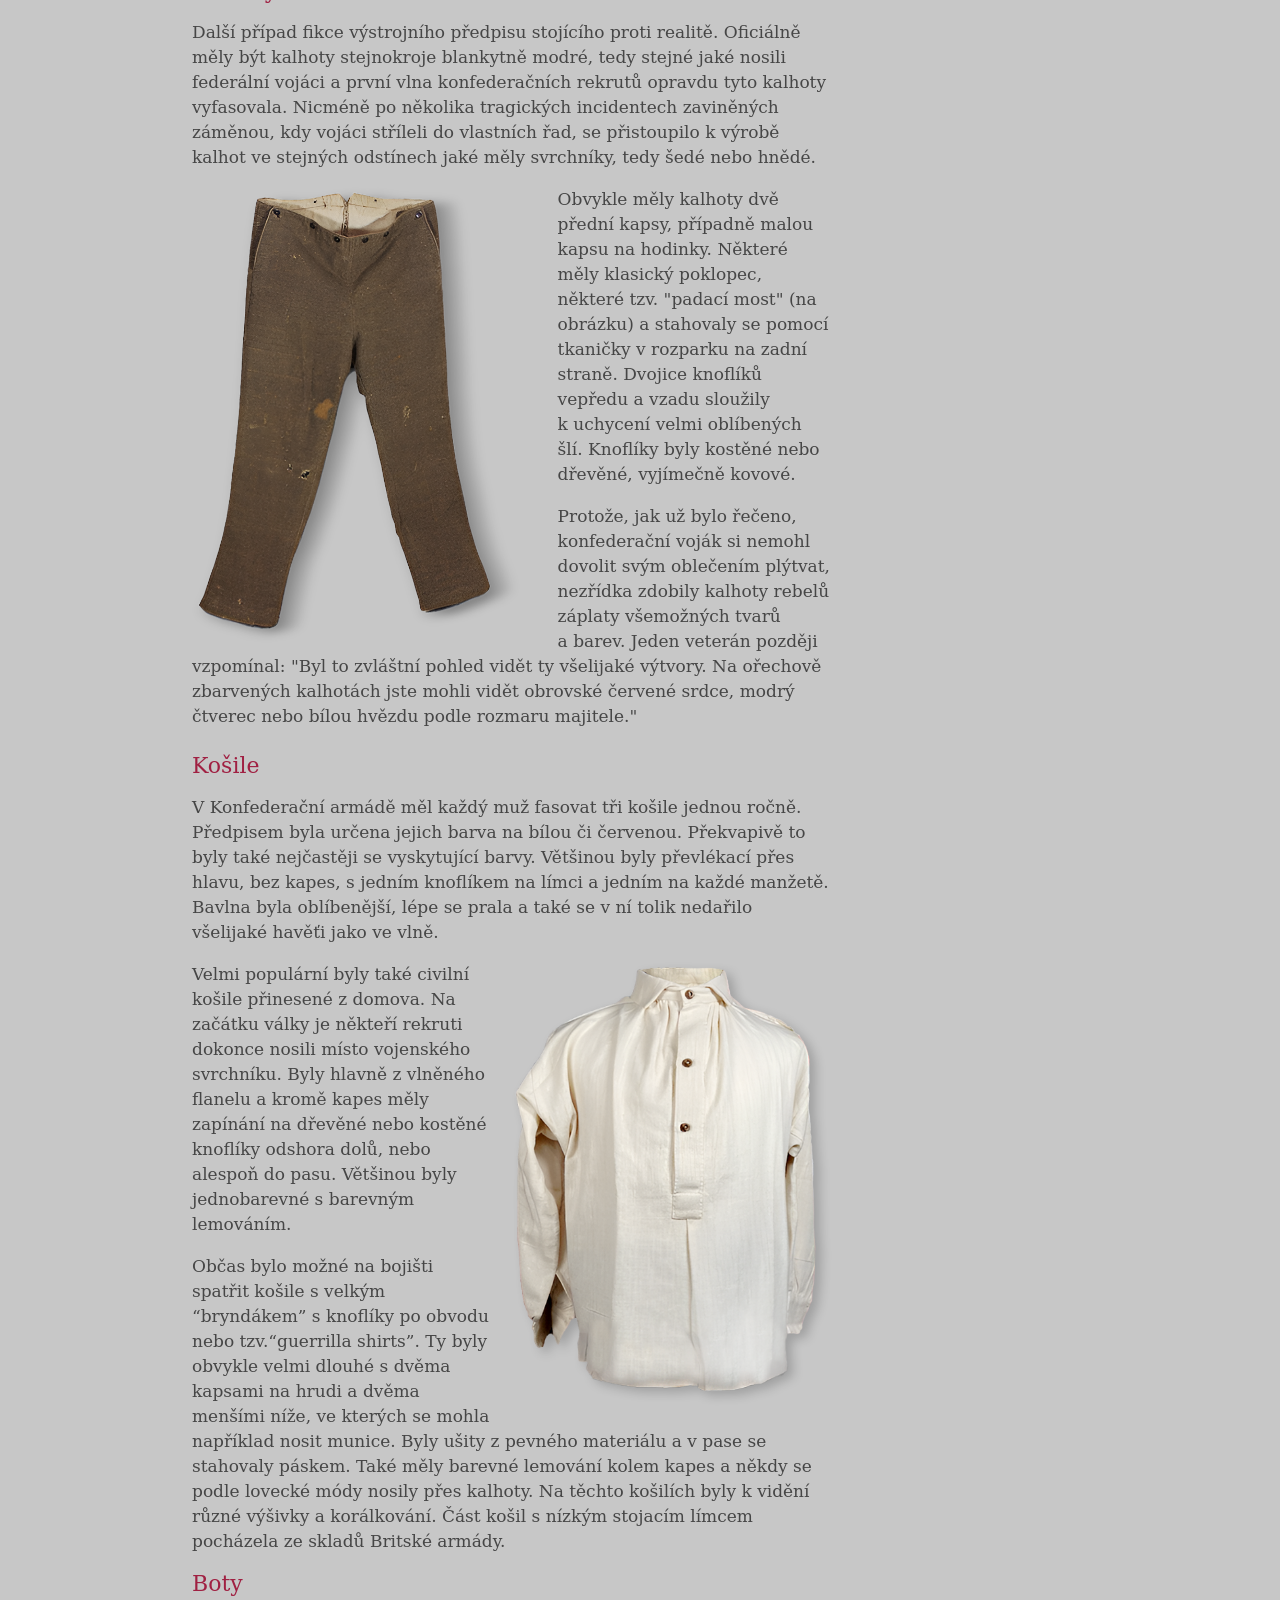
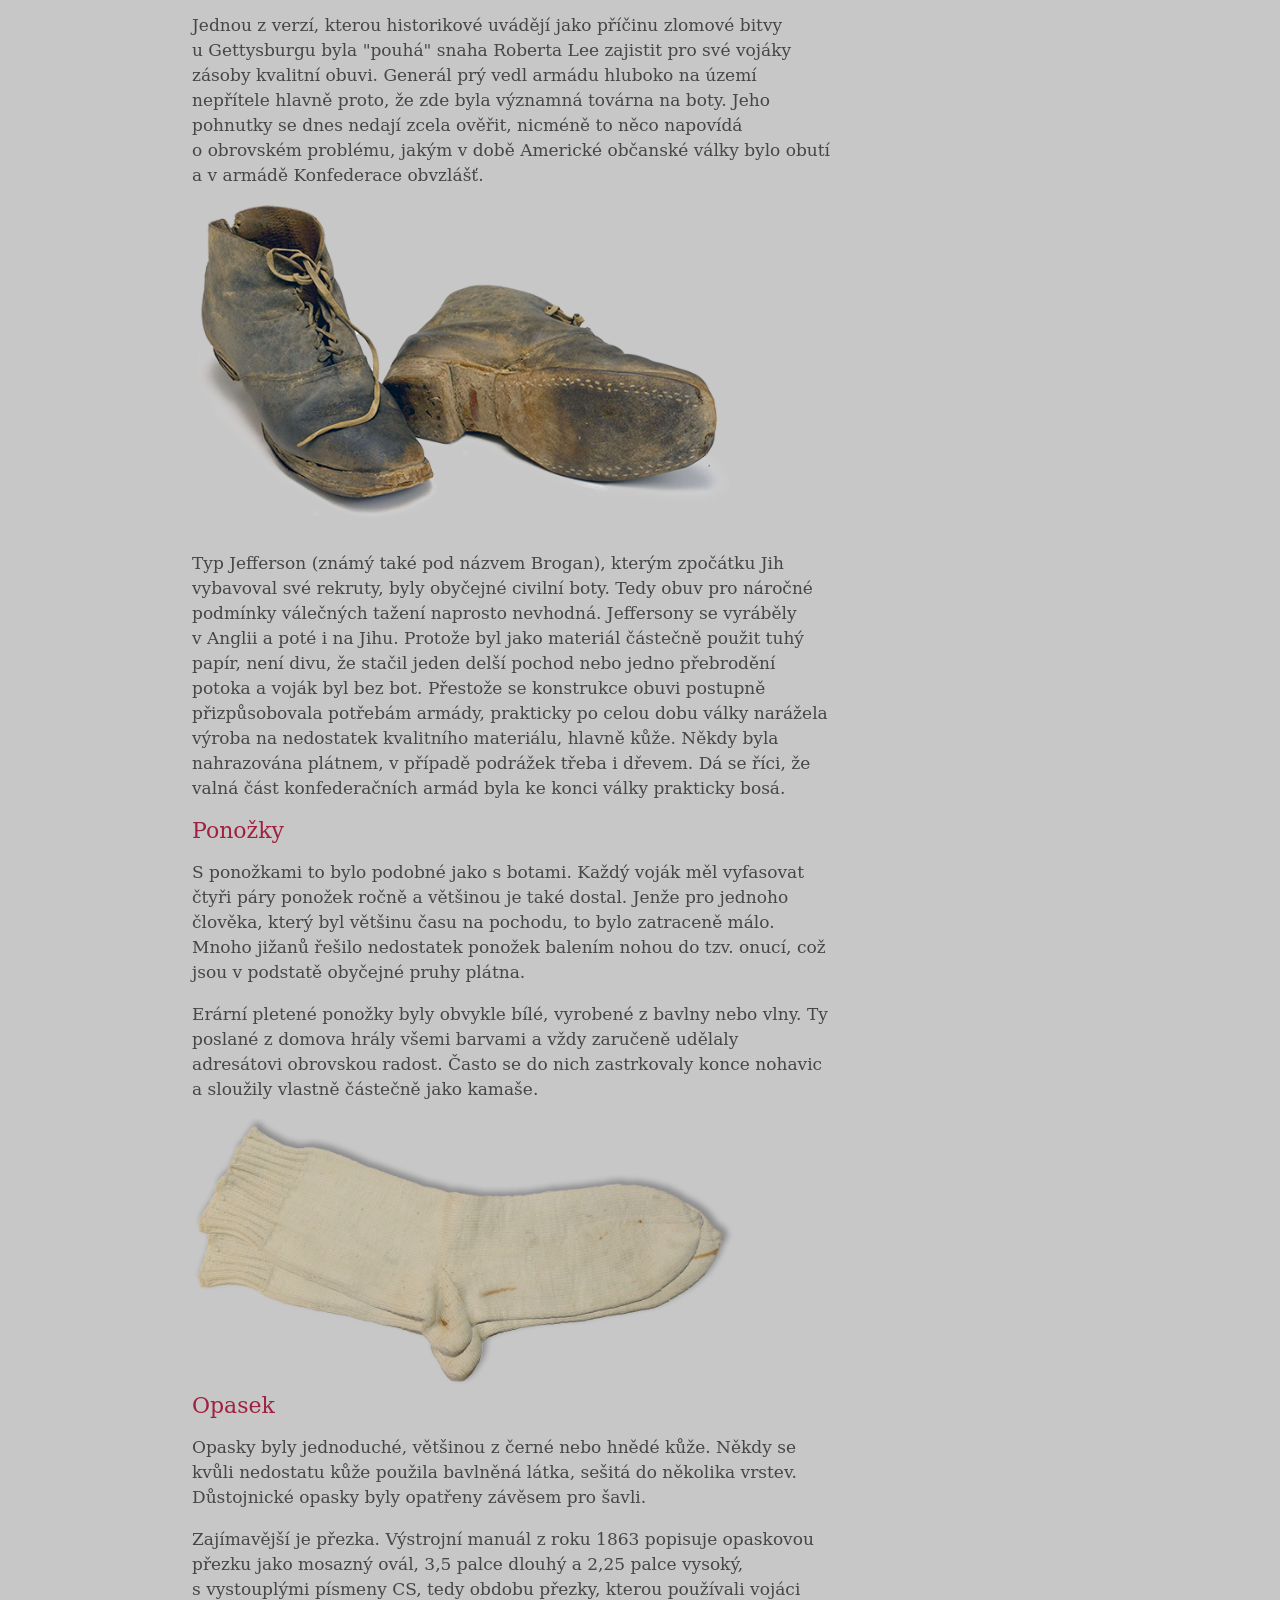
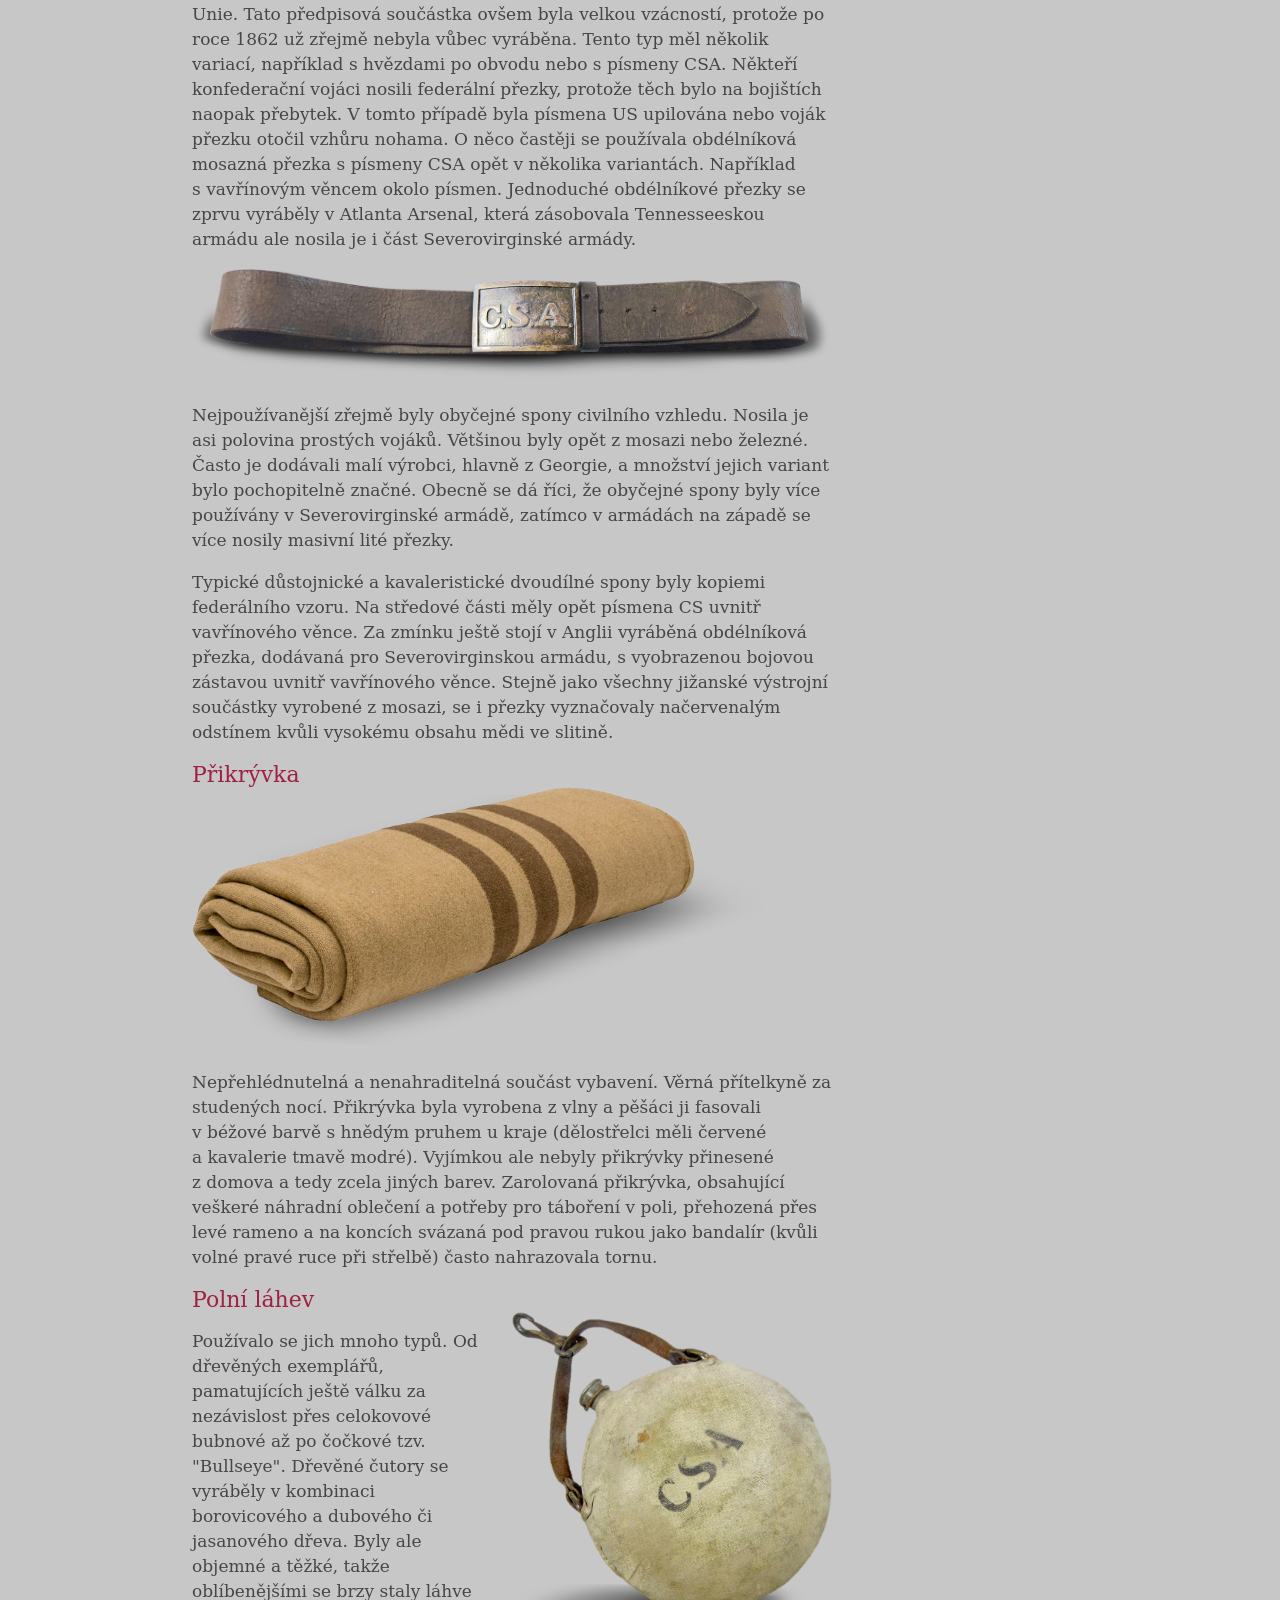
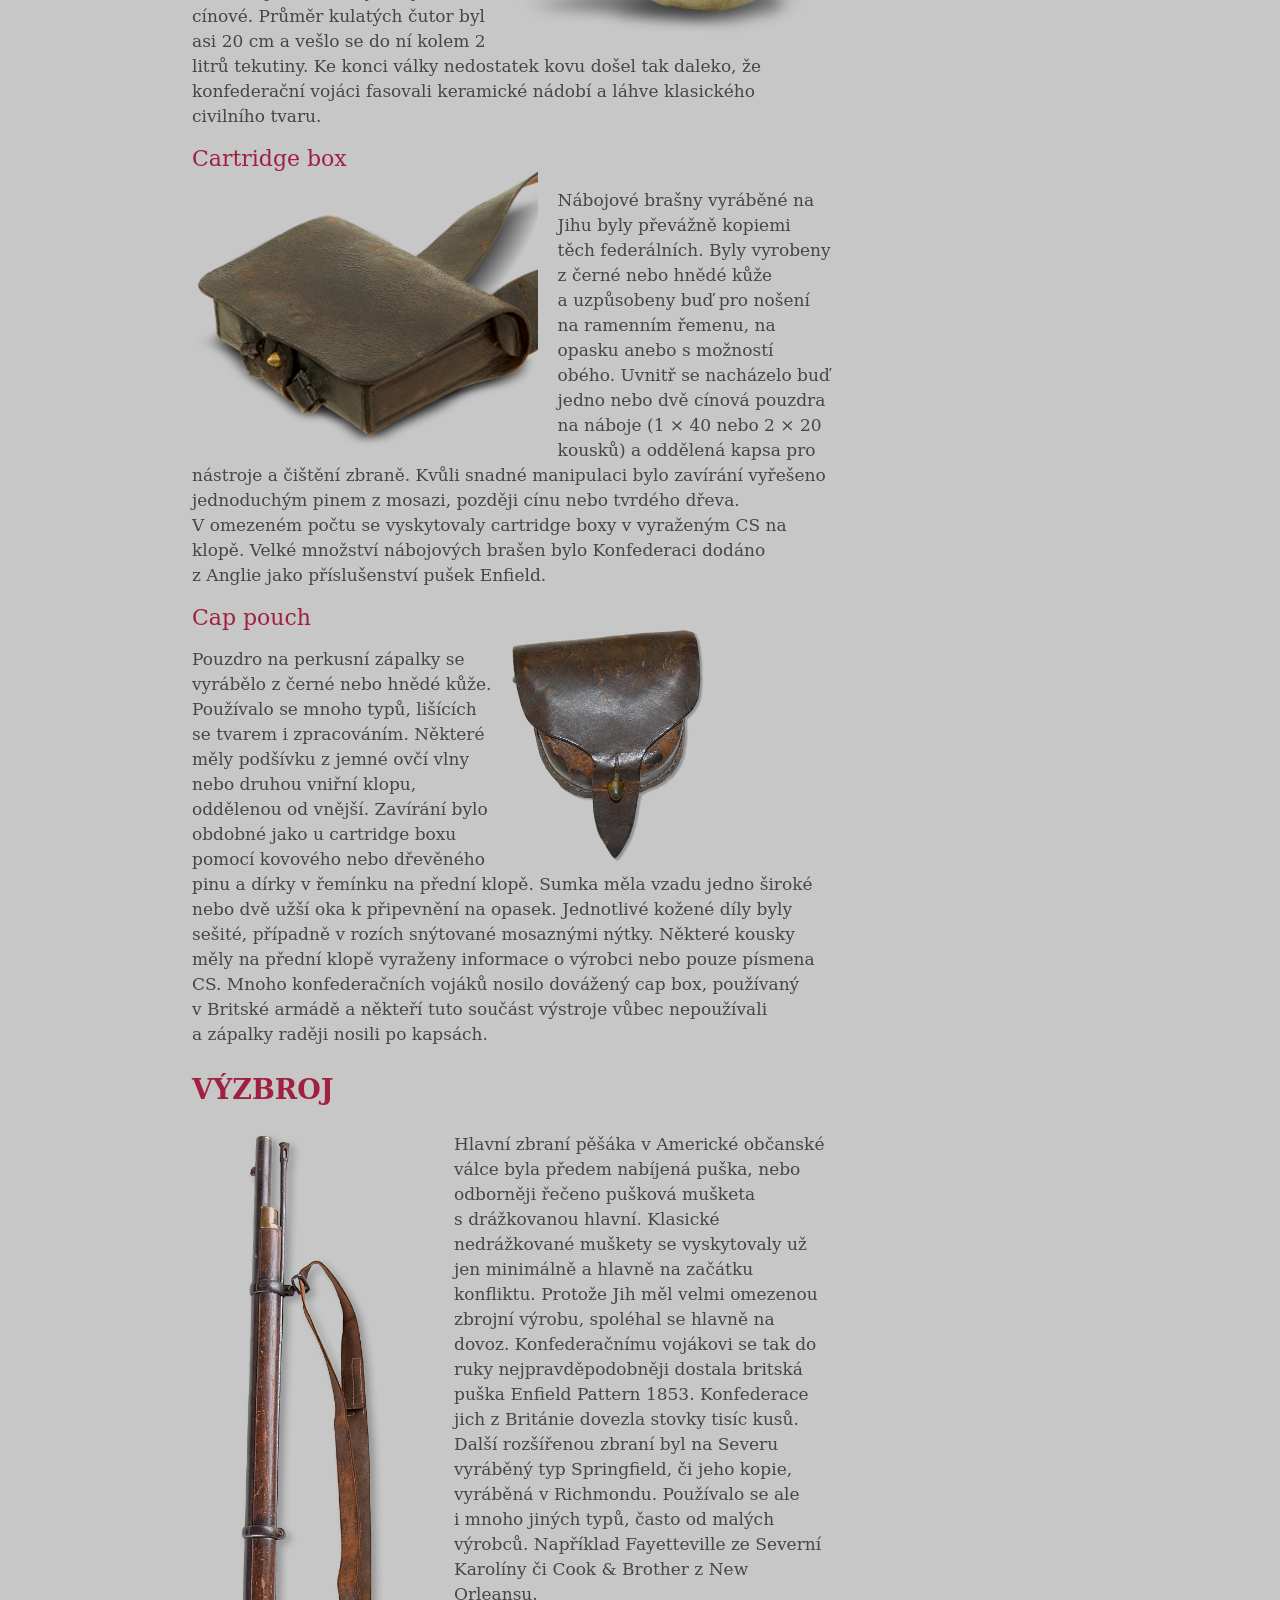
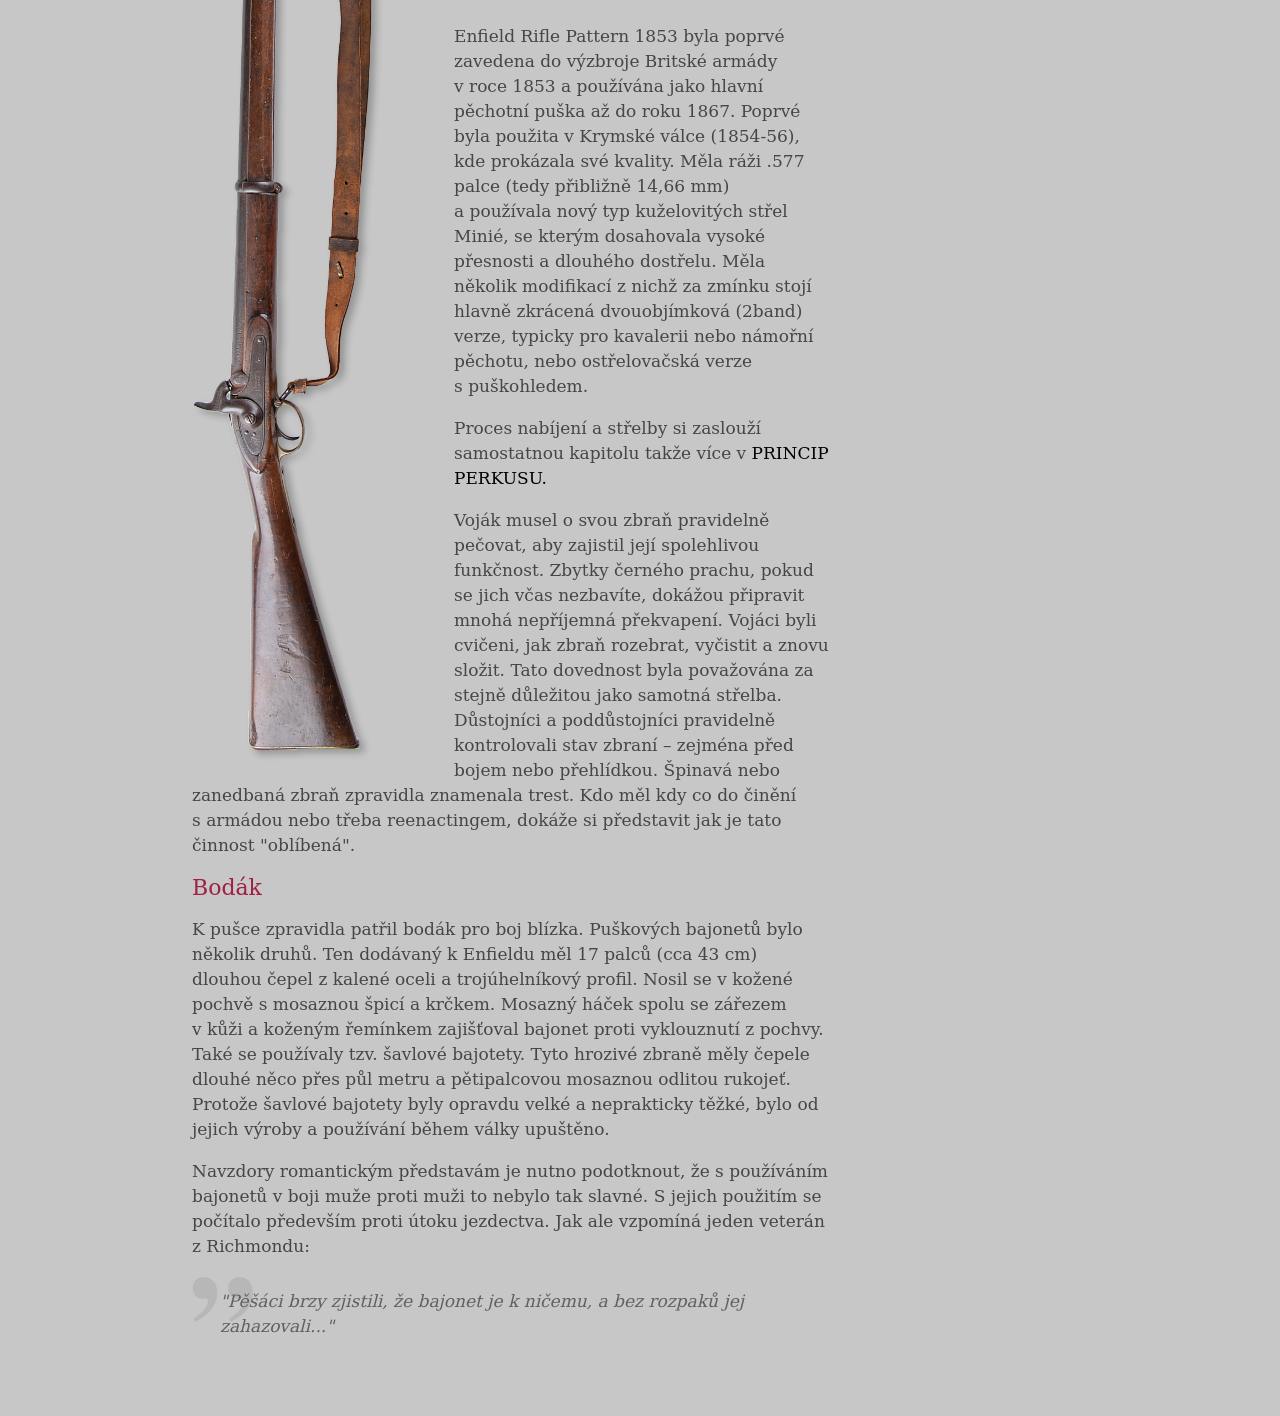
==== commit 6ea11e39: "Remove 'REENACTING' button from armada.html Removed the 'REENACTING' button from the navigation." ====
--- a/armada.html
+++ b/armada.html
@@ -16,7 +16,6 @@
     <div class="button"><a href="konfederace.html">KONFEDERACE</a></div>
 	<div class="button"><a href="valka.html">VÁLKA</a></div>
 	<div class="button"><div class="red_text">ARMÁDA</div></div>
-	<div class="button"><a href="reenacting.html">REENACTING</a></div>
 	<div class="button"><a href="clanky.html">ČLÁNKY</a></div>
     </div>
 </div>
--- a/css/dixie.css
+++ b/css/dixie.css
@@ -114,6 +114,11 @@
     margin: 0;
     padding-bottom: 10px;
     background-color: #C7C7C7;
+}
+
+.mobile-menu-toggle,
+.mobile-menu-button {
+    display: none;
 }
 
 .hero-image {
@@ -185,8 +190,14 @@
     background-position: center;
     background-repeat: no-repeat;
     background-size: cover;
+    container-type: inline-size;
     font-size: 140%;
     line-height: 110%;
+}
+
+.news-card > div {
+    font-size: clamp(0.85rem, 8.5cqi, 1.4875rem);
+    line-height: 1.1;
 }
 
 .news_chronologie {
@@ -196,22 +207,6 @@
 
 .news {
     background-position: center 84%;
-}
-
-.box1 {
-    background-image: url("../img/news_mapa.jpg");
-}
-
-.box2 {
-    background-image: url("../img/news_trent.jpg");
-}
-
-.box3 {
-    background-image: url("../img/news_perkus.jpg");
-}
-
-.box4 {
-    background-image: url("../img/news_insignie.jpg");
 }
 
 .center {
@@ -320,6 +315,57 @@
         grid-template-columns: repeat(2, minmax(0, 1fr));
     }
 
+    .mobile-menu-button {
+        box-sizing: border-box;
+        display: flex;
+        width: 48px;
+        height: 44px;
+        margin: 0 2% 8px auto;
+        padding: 10px;
+        flex-direction: column;
+        justify-content: space-between;
+        cursor: pointer;
+    }
+
+    .mobile-menu-button span {
+        display: block;
+        width: 100%;
+        height: 3px;
+        border-radius: 2px;
+        background: #464646;
+    }
+
+    .mobile-menu-toggle {
+        position: absolute;
+        width: 1px;
+        height: 1px;
+        overflow: hidden;
+        clip: rect(0, 0, 0, 0);
+        white-space: nowrap;
+        clip-path: inset(50%);
+    }
+
+    .mobile-menu-toggle:focus-visible + .mobile-menu-button {
+        outline: 2px solid #A02042;
+        outline-offset: 2px;
+    }
+
+    .container_menu {
+        display: none;
+        padding-bottom: 8px;
+        border-bottom: thin solid #777;
+    }
+
+    .mobile-menu-toggle:checked ~ .container_menu {
+        display: block;
+    }
+
+    .container_menu .button {
+        display: block;
+        margin: 0;
+        padding: 9px 5px;
+    }
+
     .right_part {
         position: static;
         width: auto;
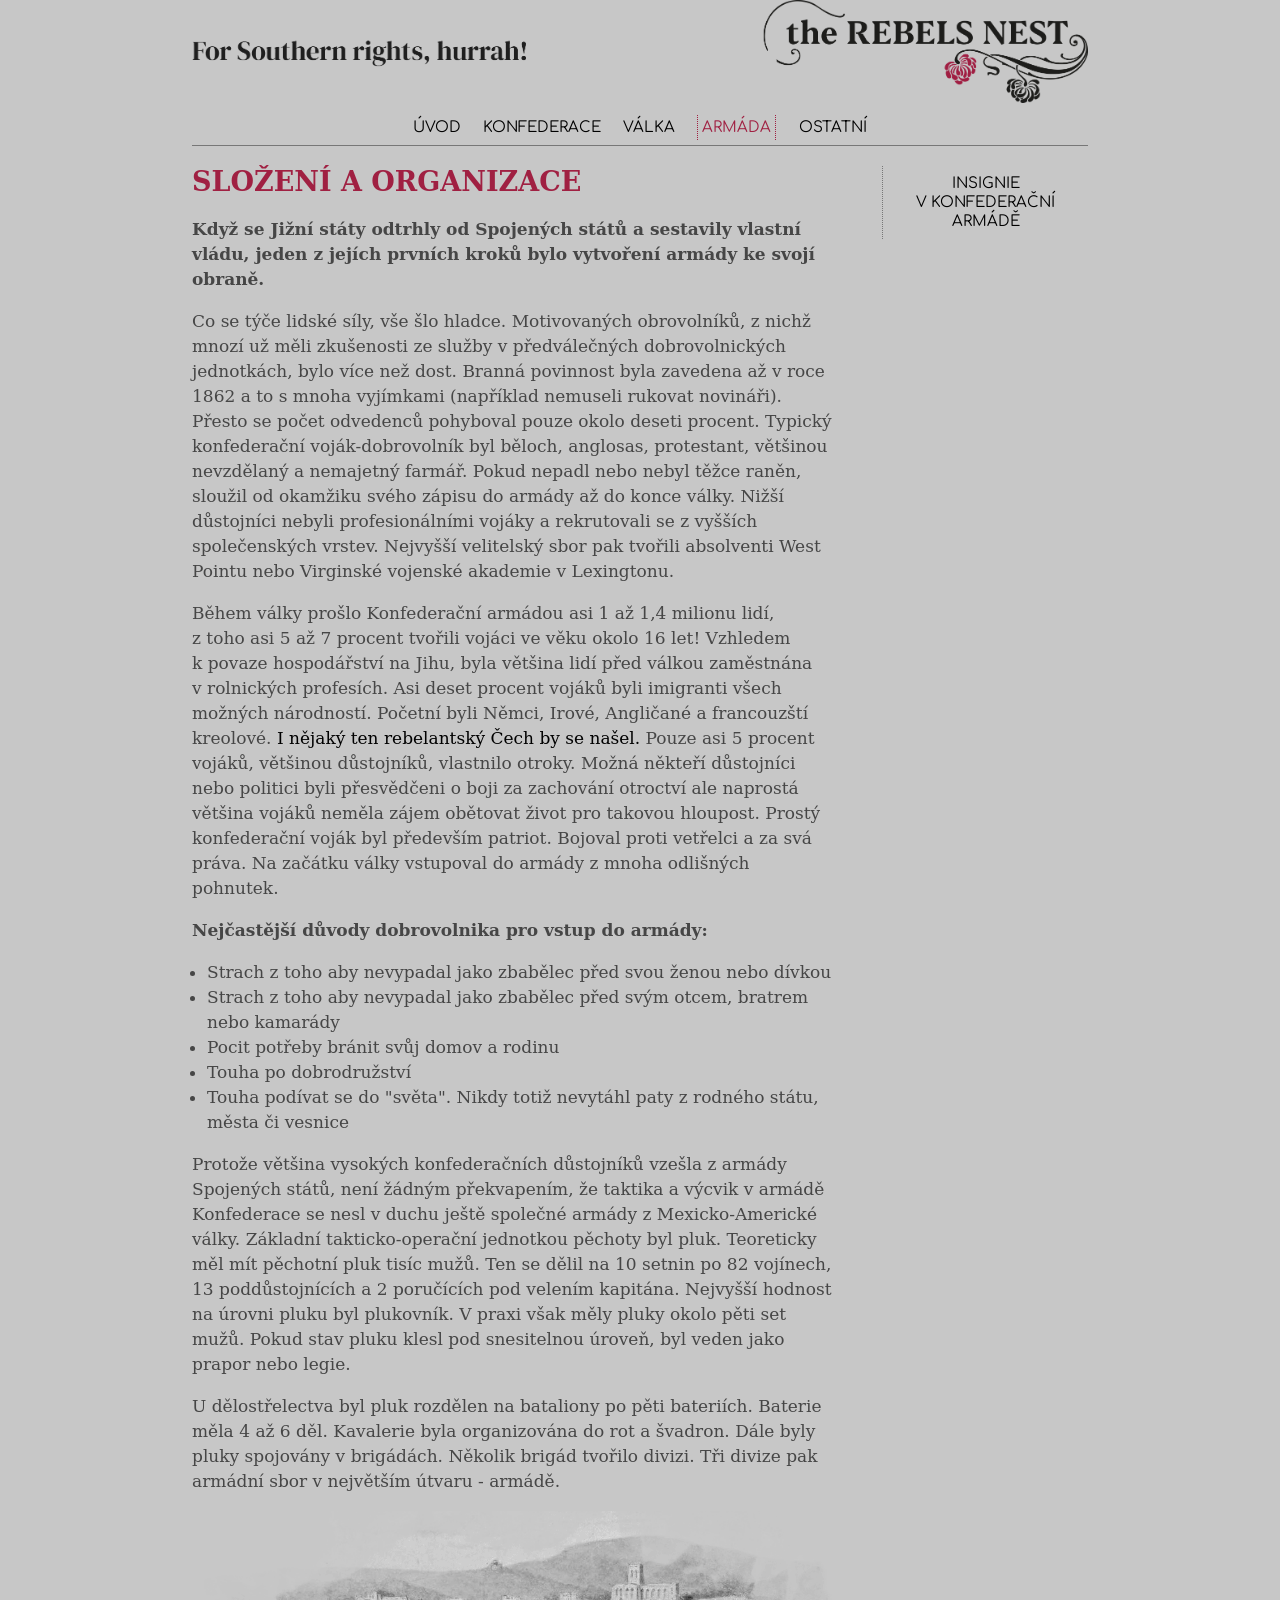
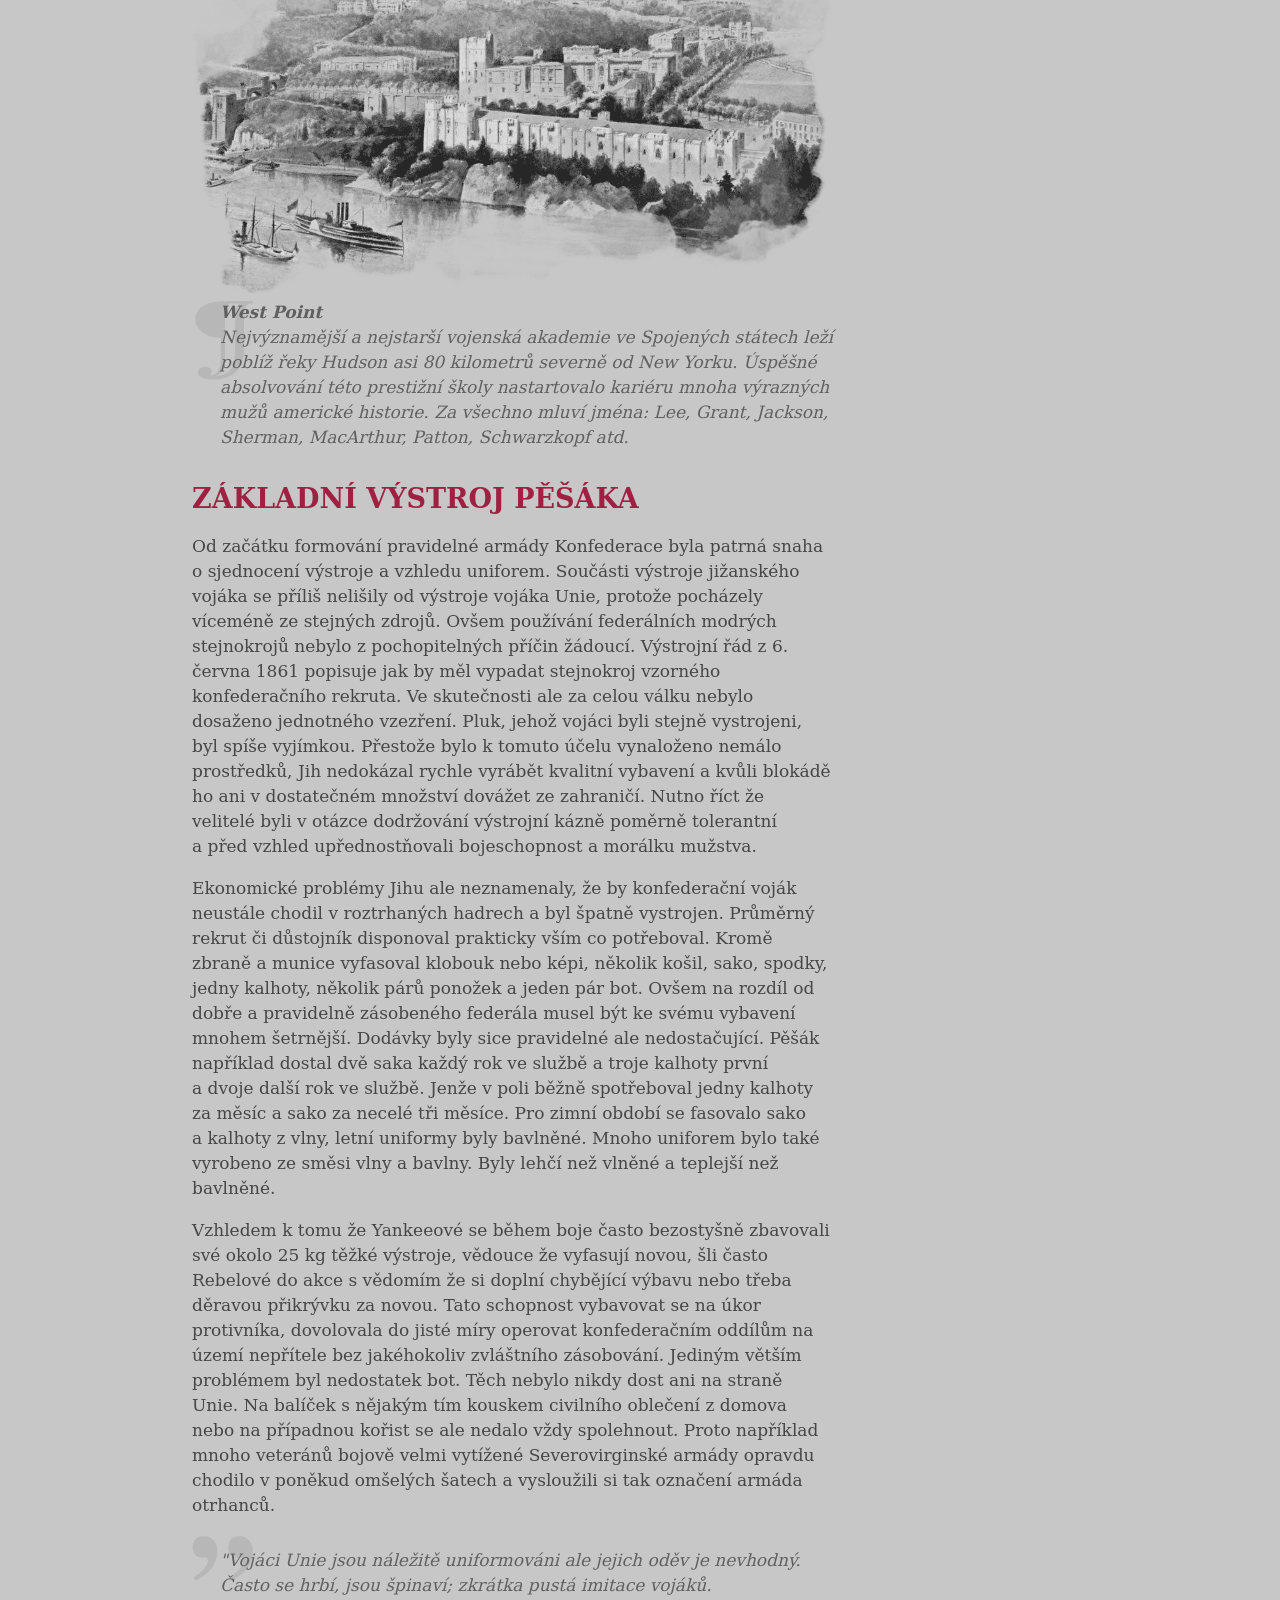
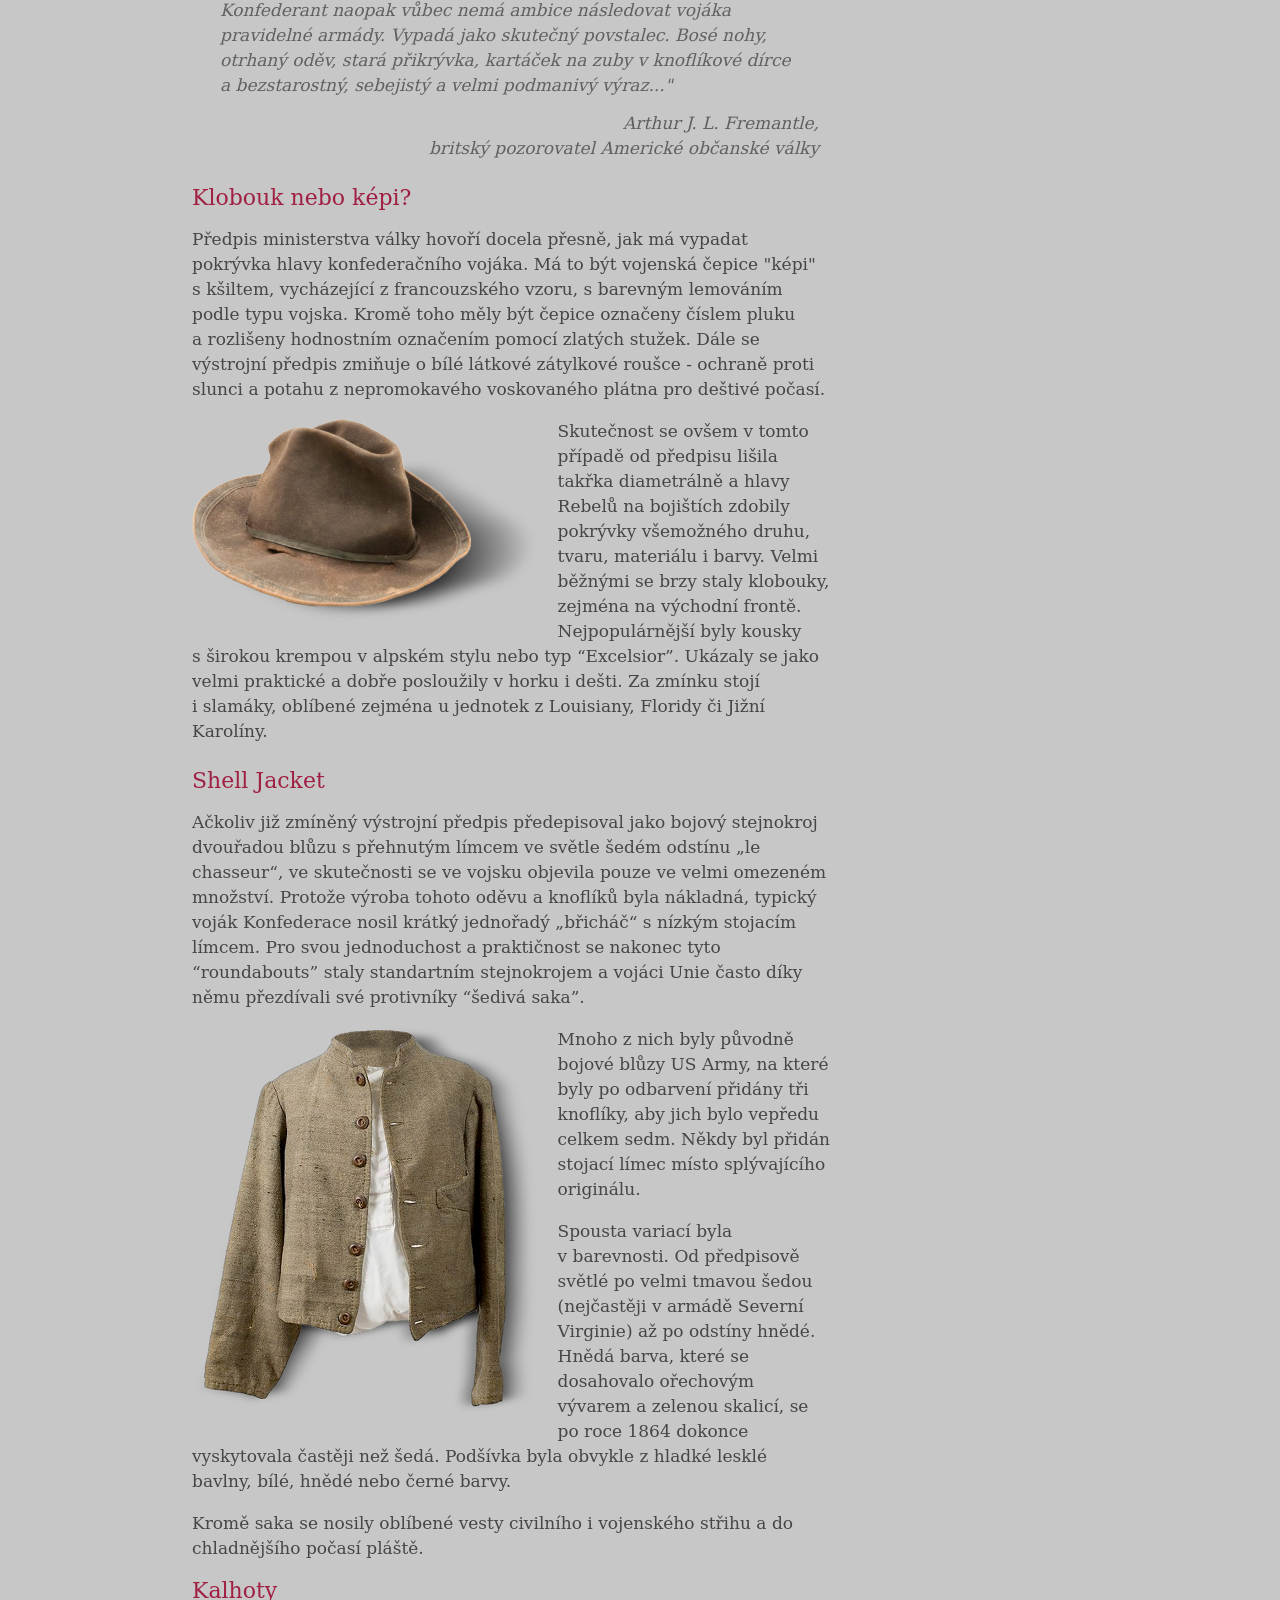
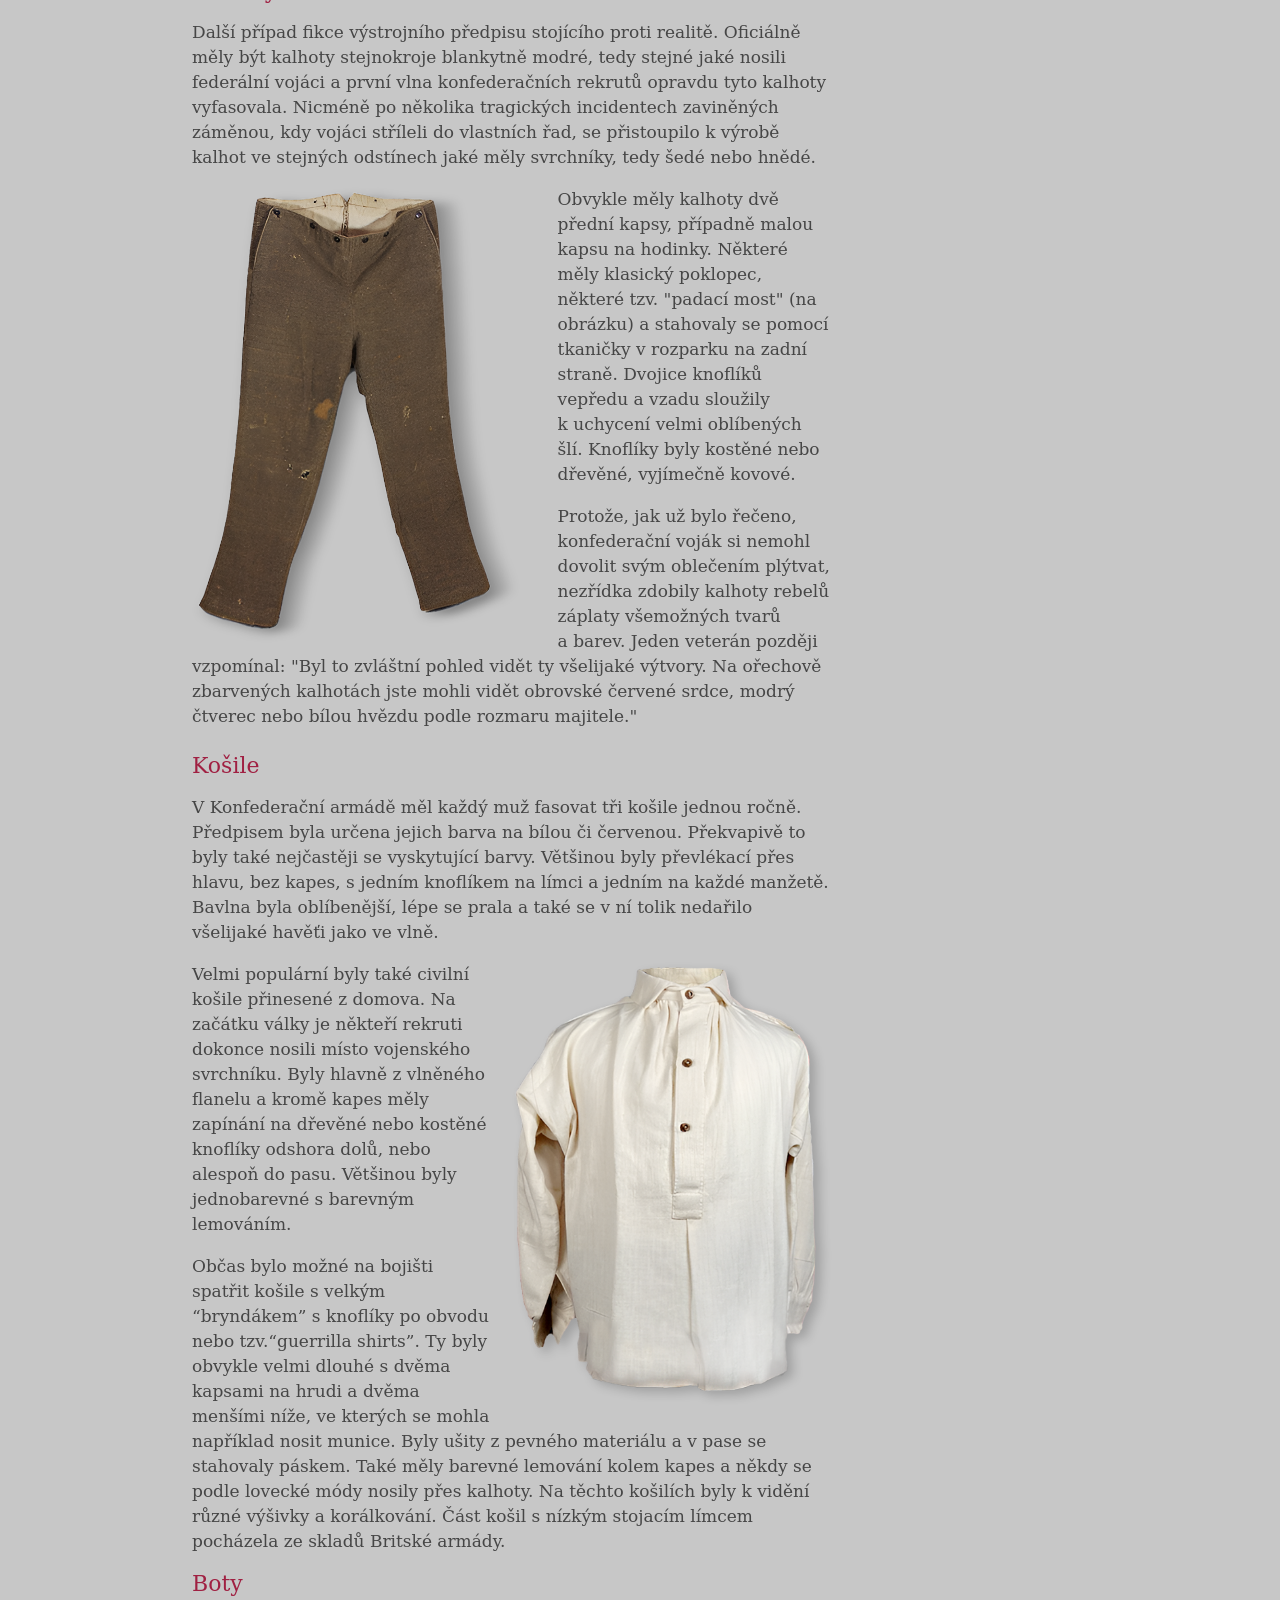
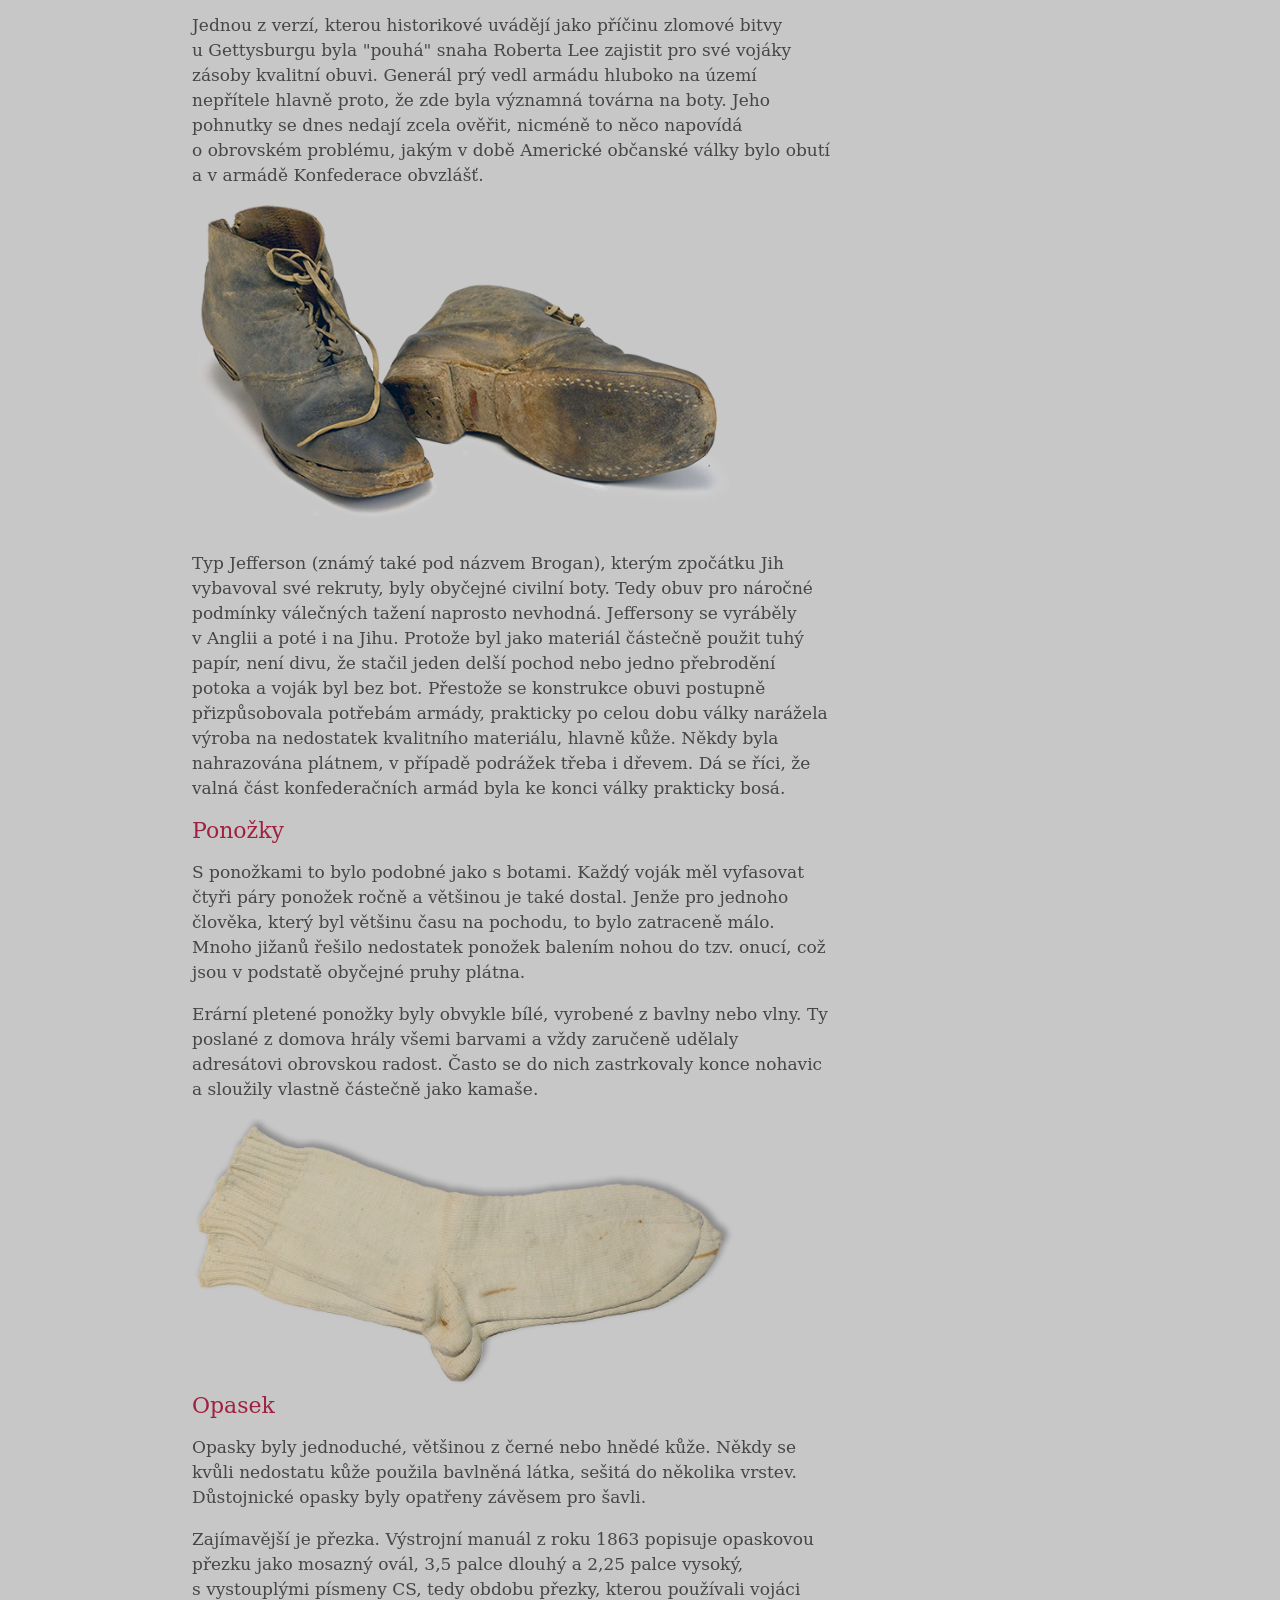
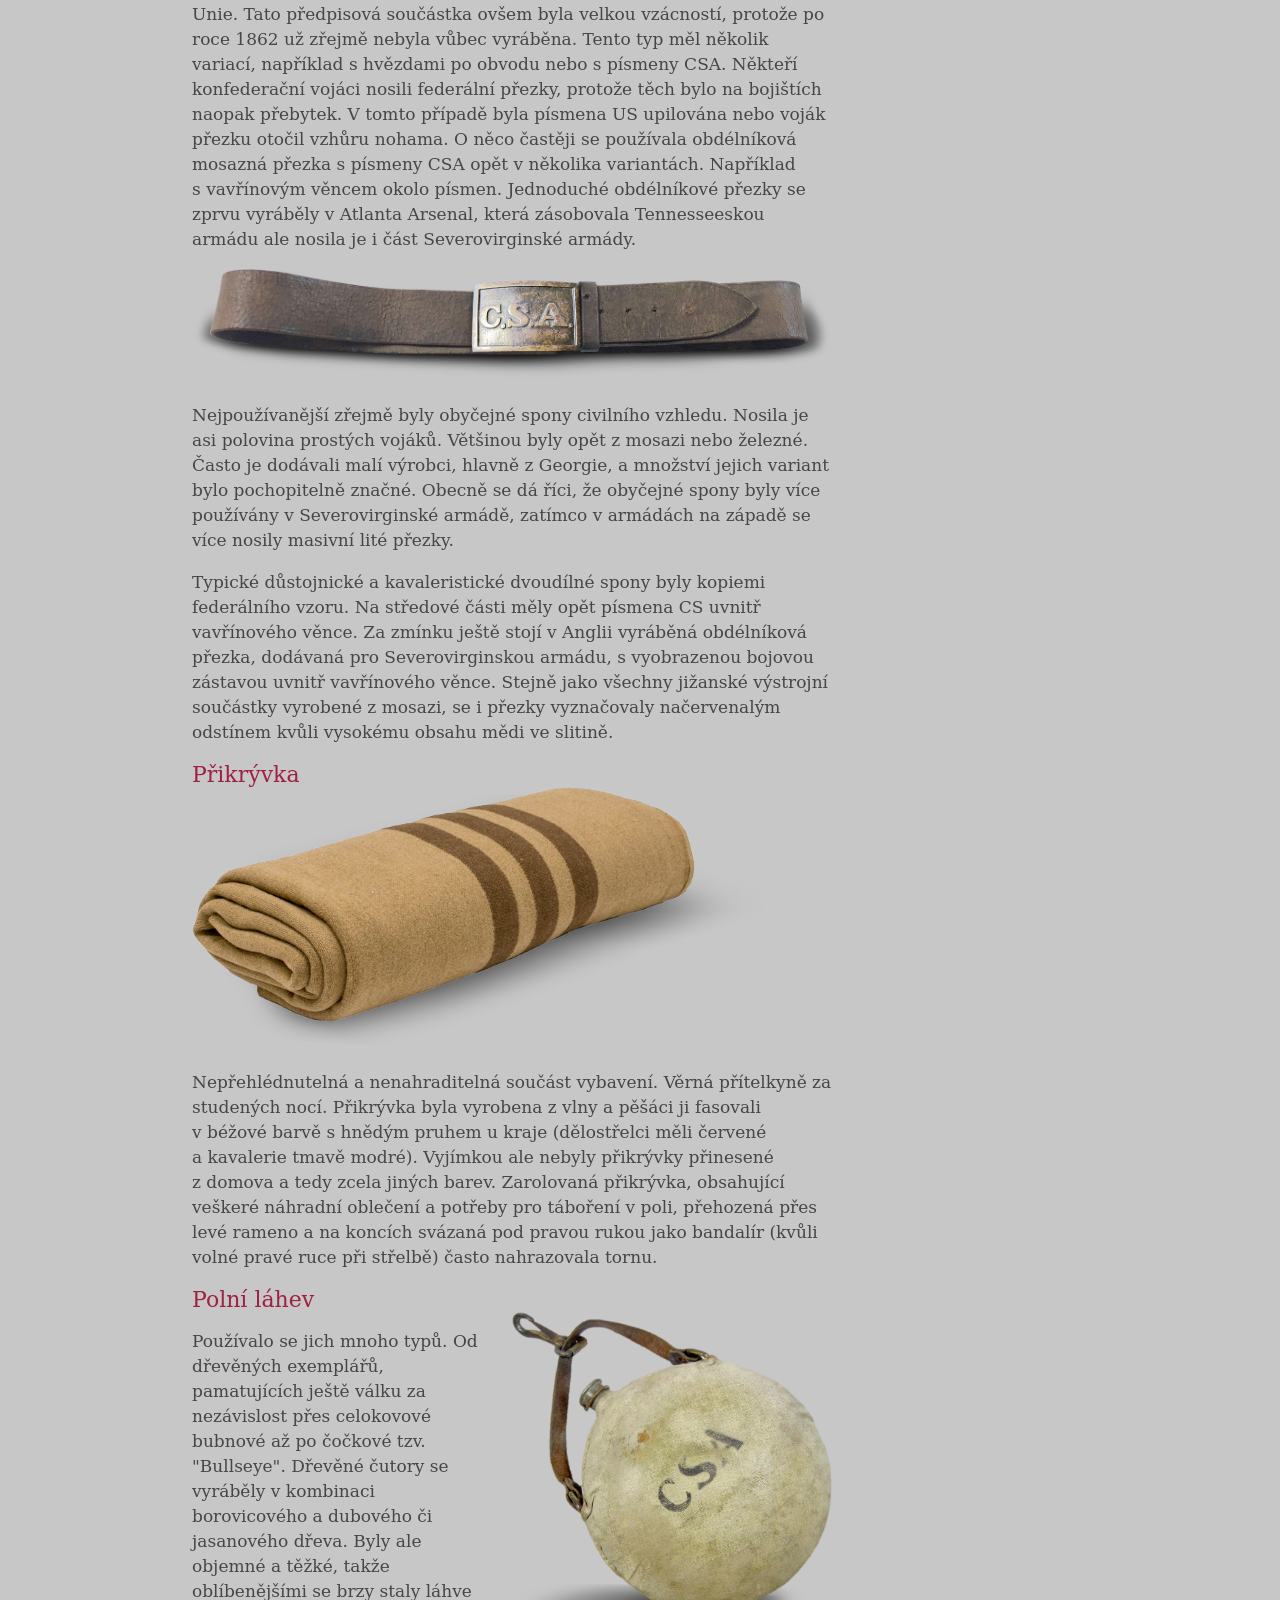
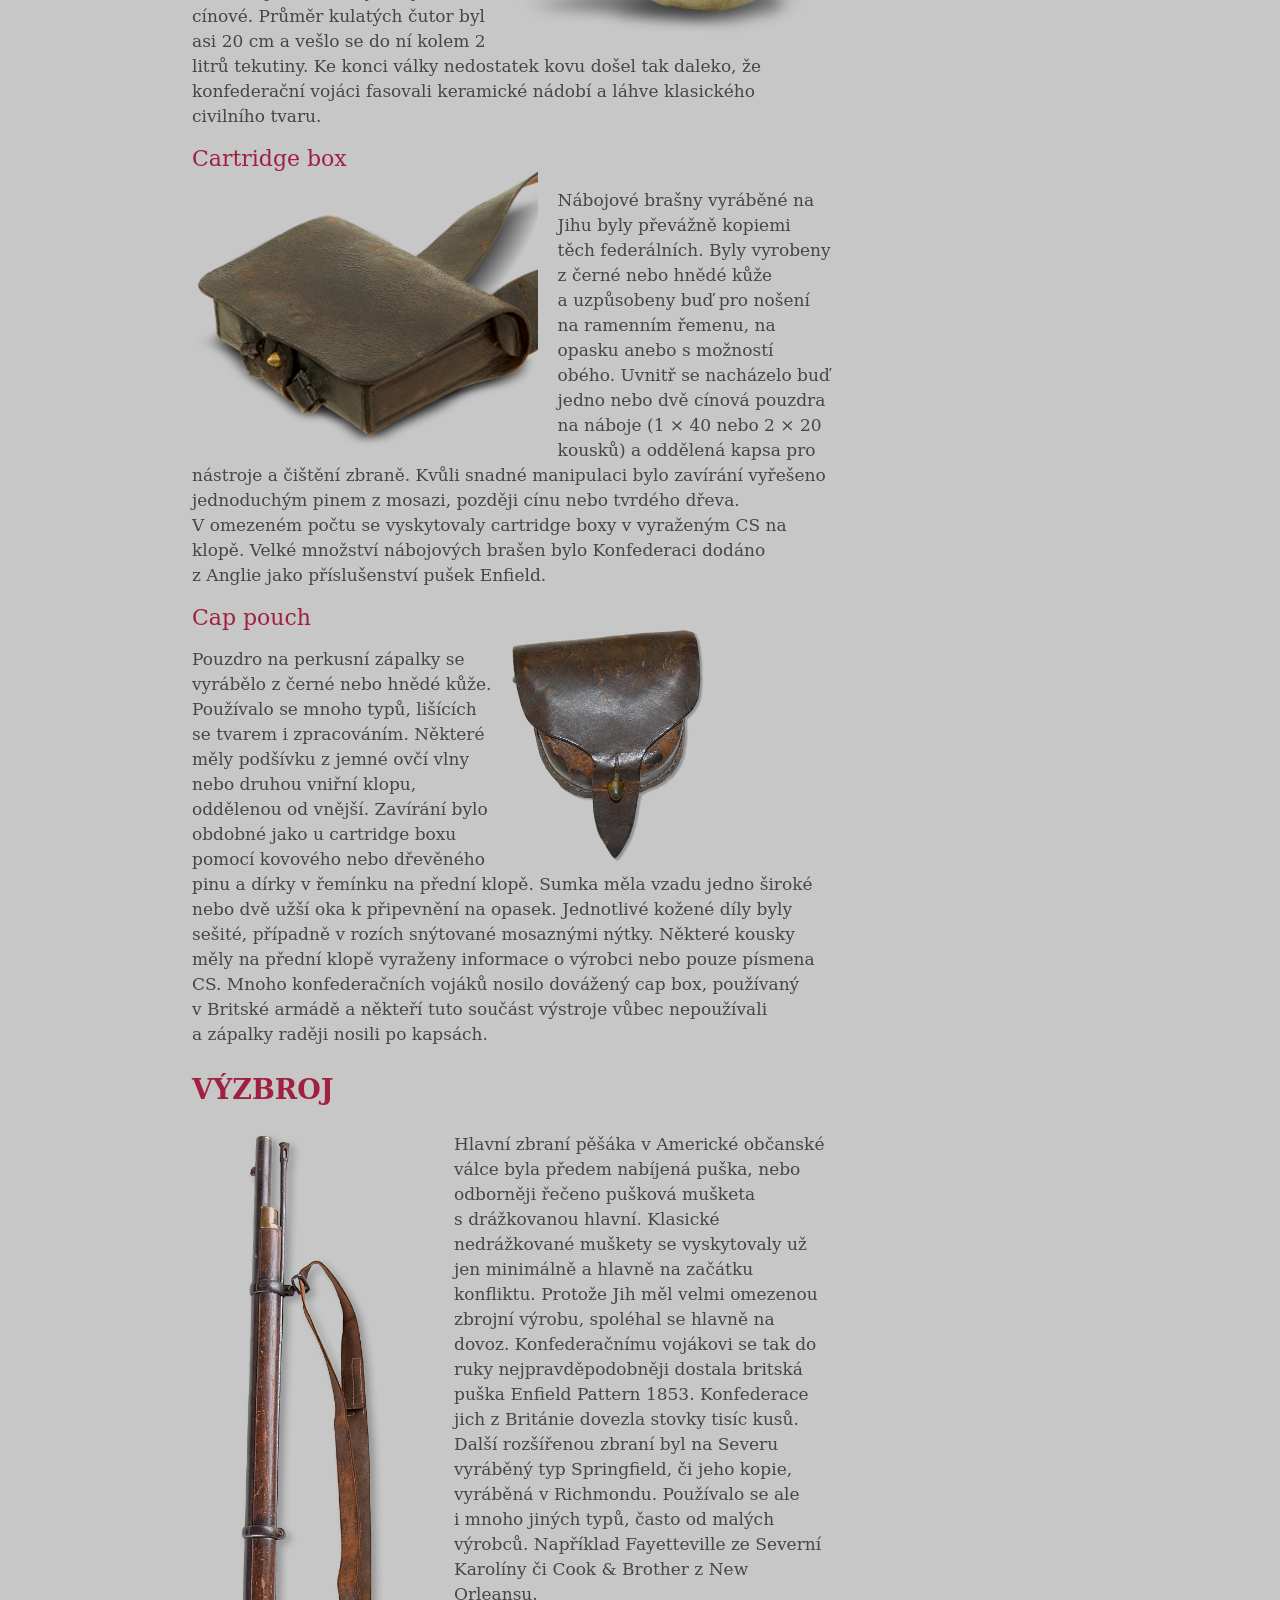
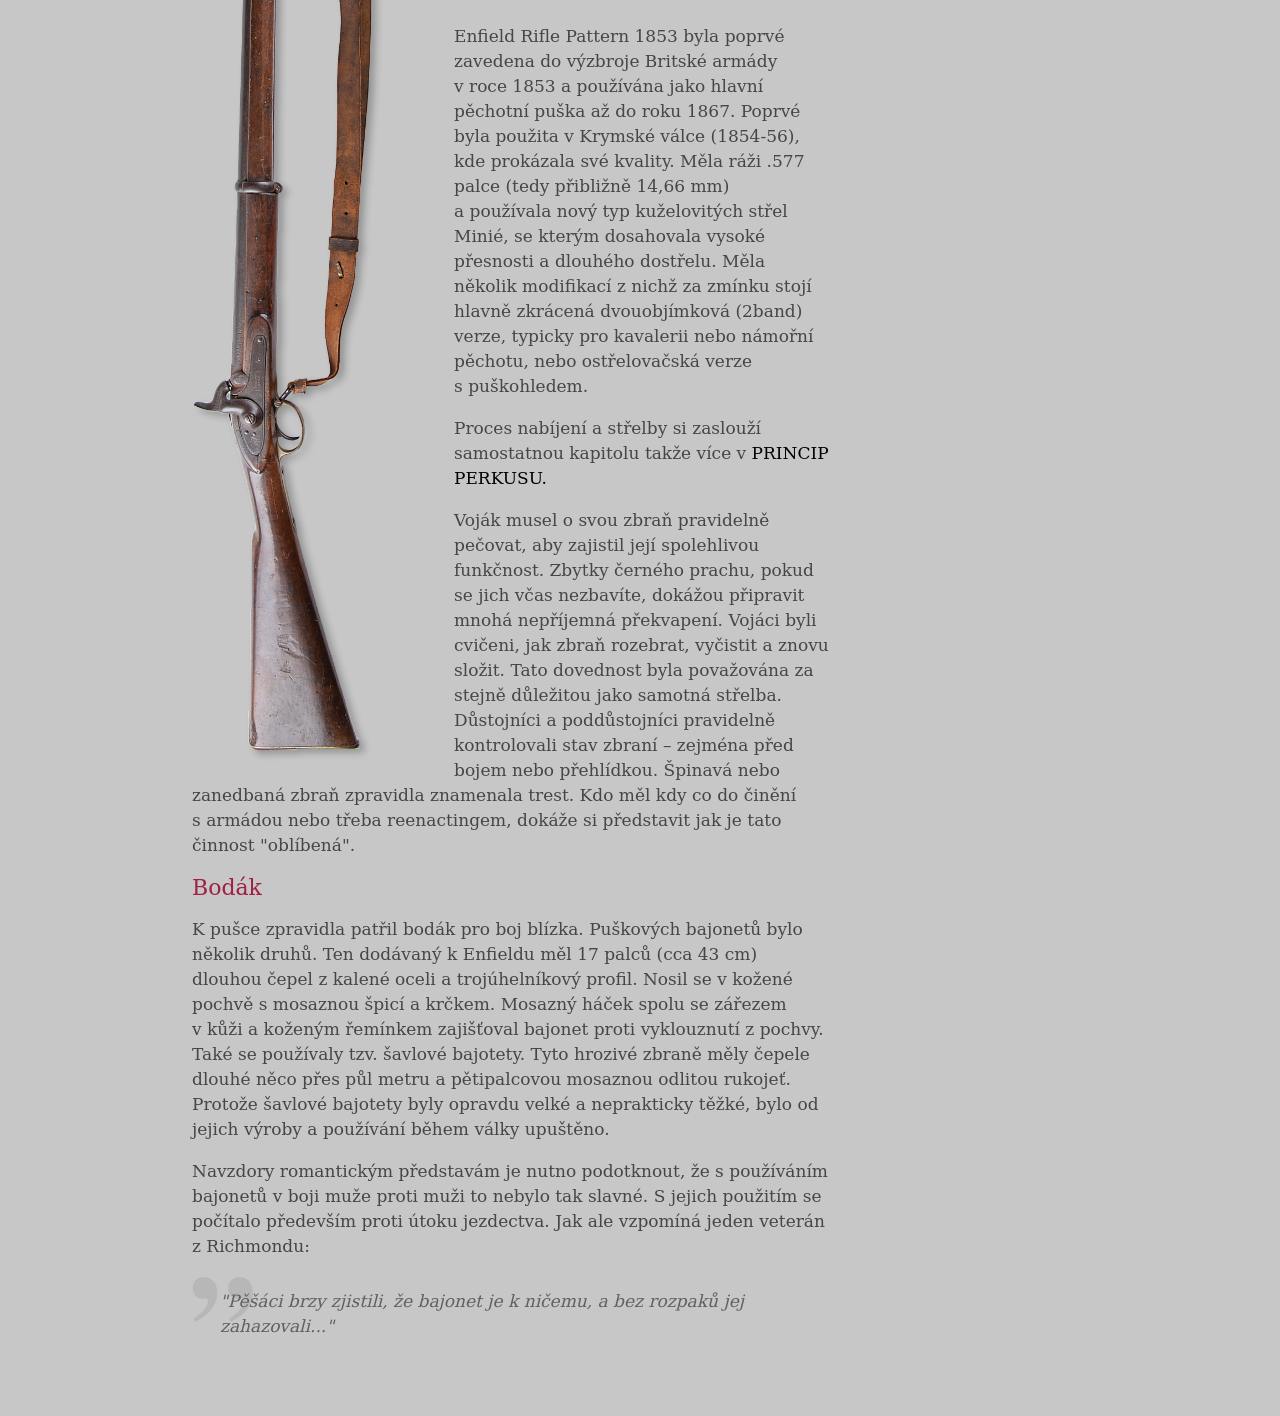
==== commit 179dc89f: "Rename button from 'ČLÁNKY' to 'OSTATNÍ'" ====
--- a/armada.html
+++ b/armada.html
@@ -16,7 +16,7 @@
     <div class="button"><a href="konfederace.html">KONFEDERACE</a></div>
 	<div class="button"><a href="valka.html">VÁLKA</a></div>
 	<div class="button"><div class="red_text">ARMÁDA</div></div>
-	<div class="button"><a href="clanky.html">ČLÁNKY</a></div>
+	<div class="button"><a href="clanky.html">OSTATNÍ</a></div>
     </div>
 </div>
 	
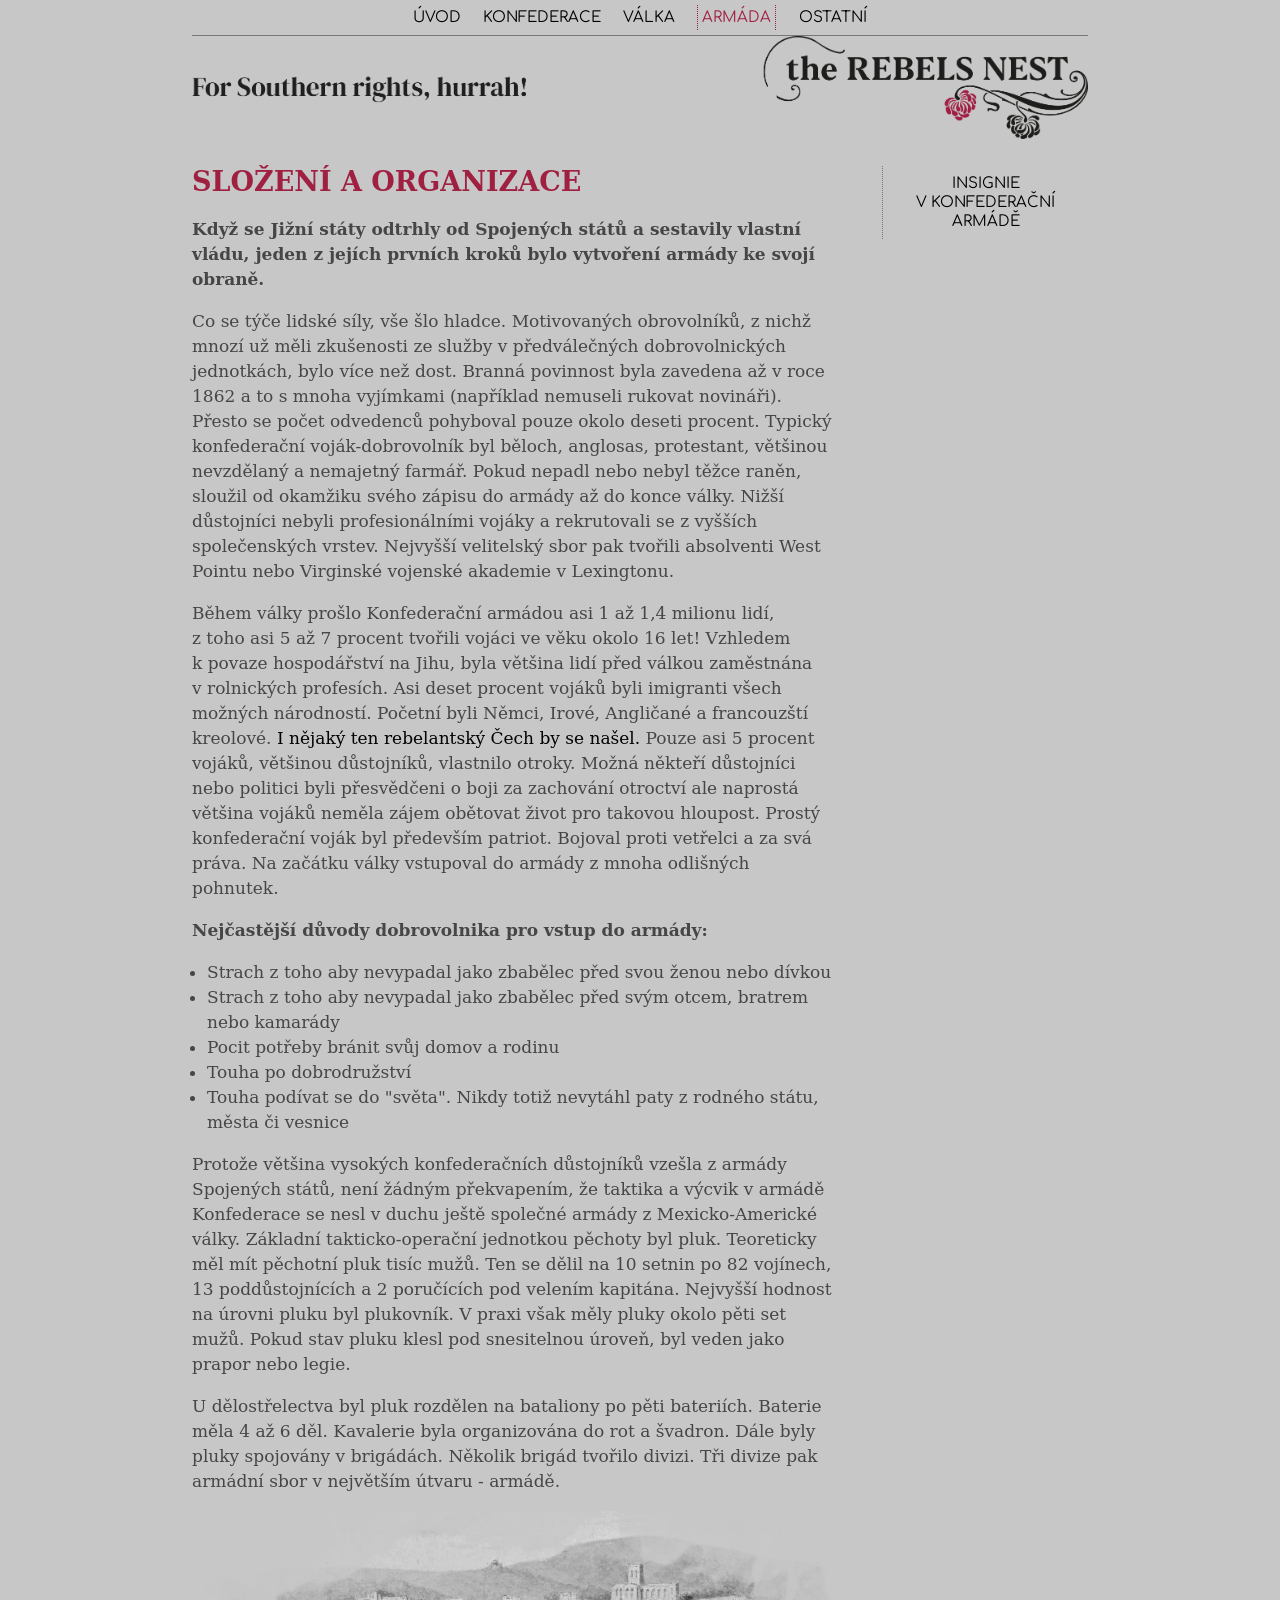
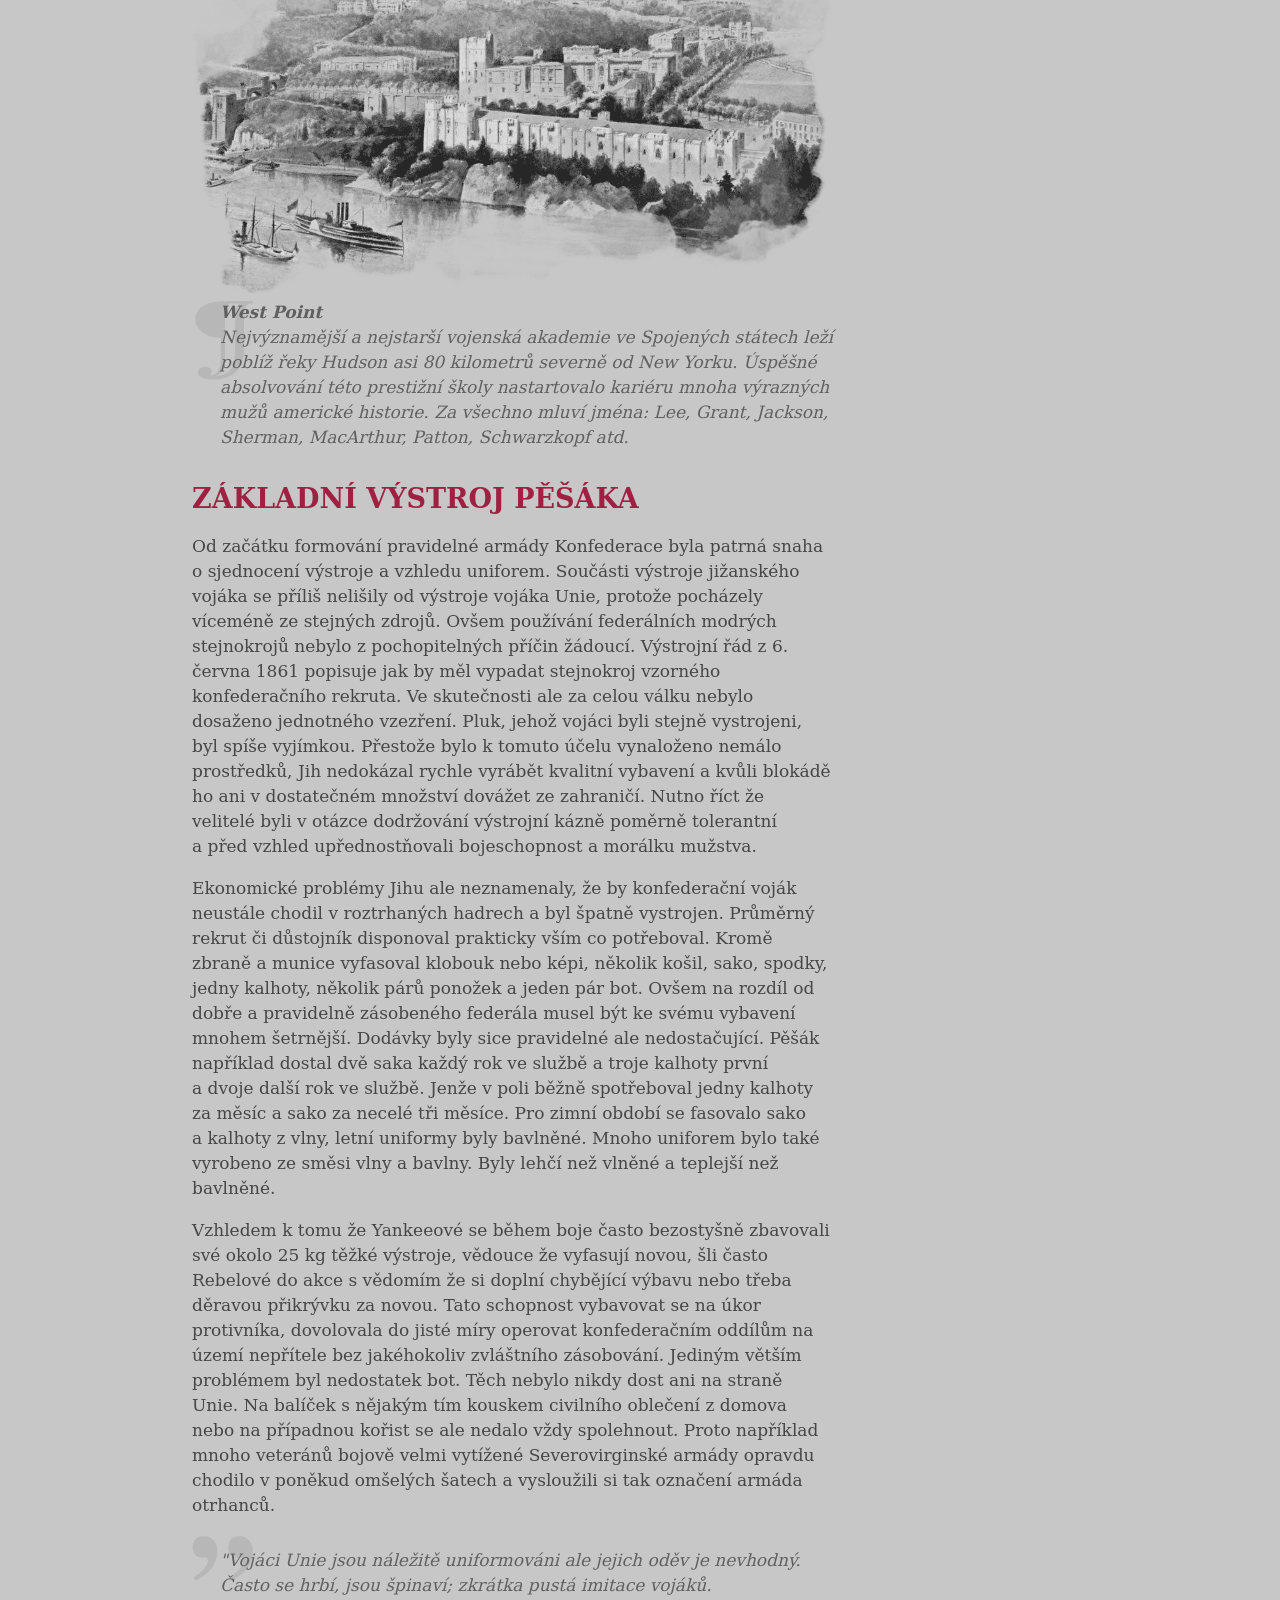
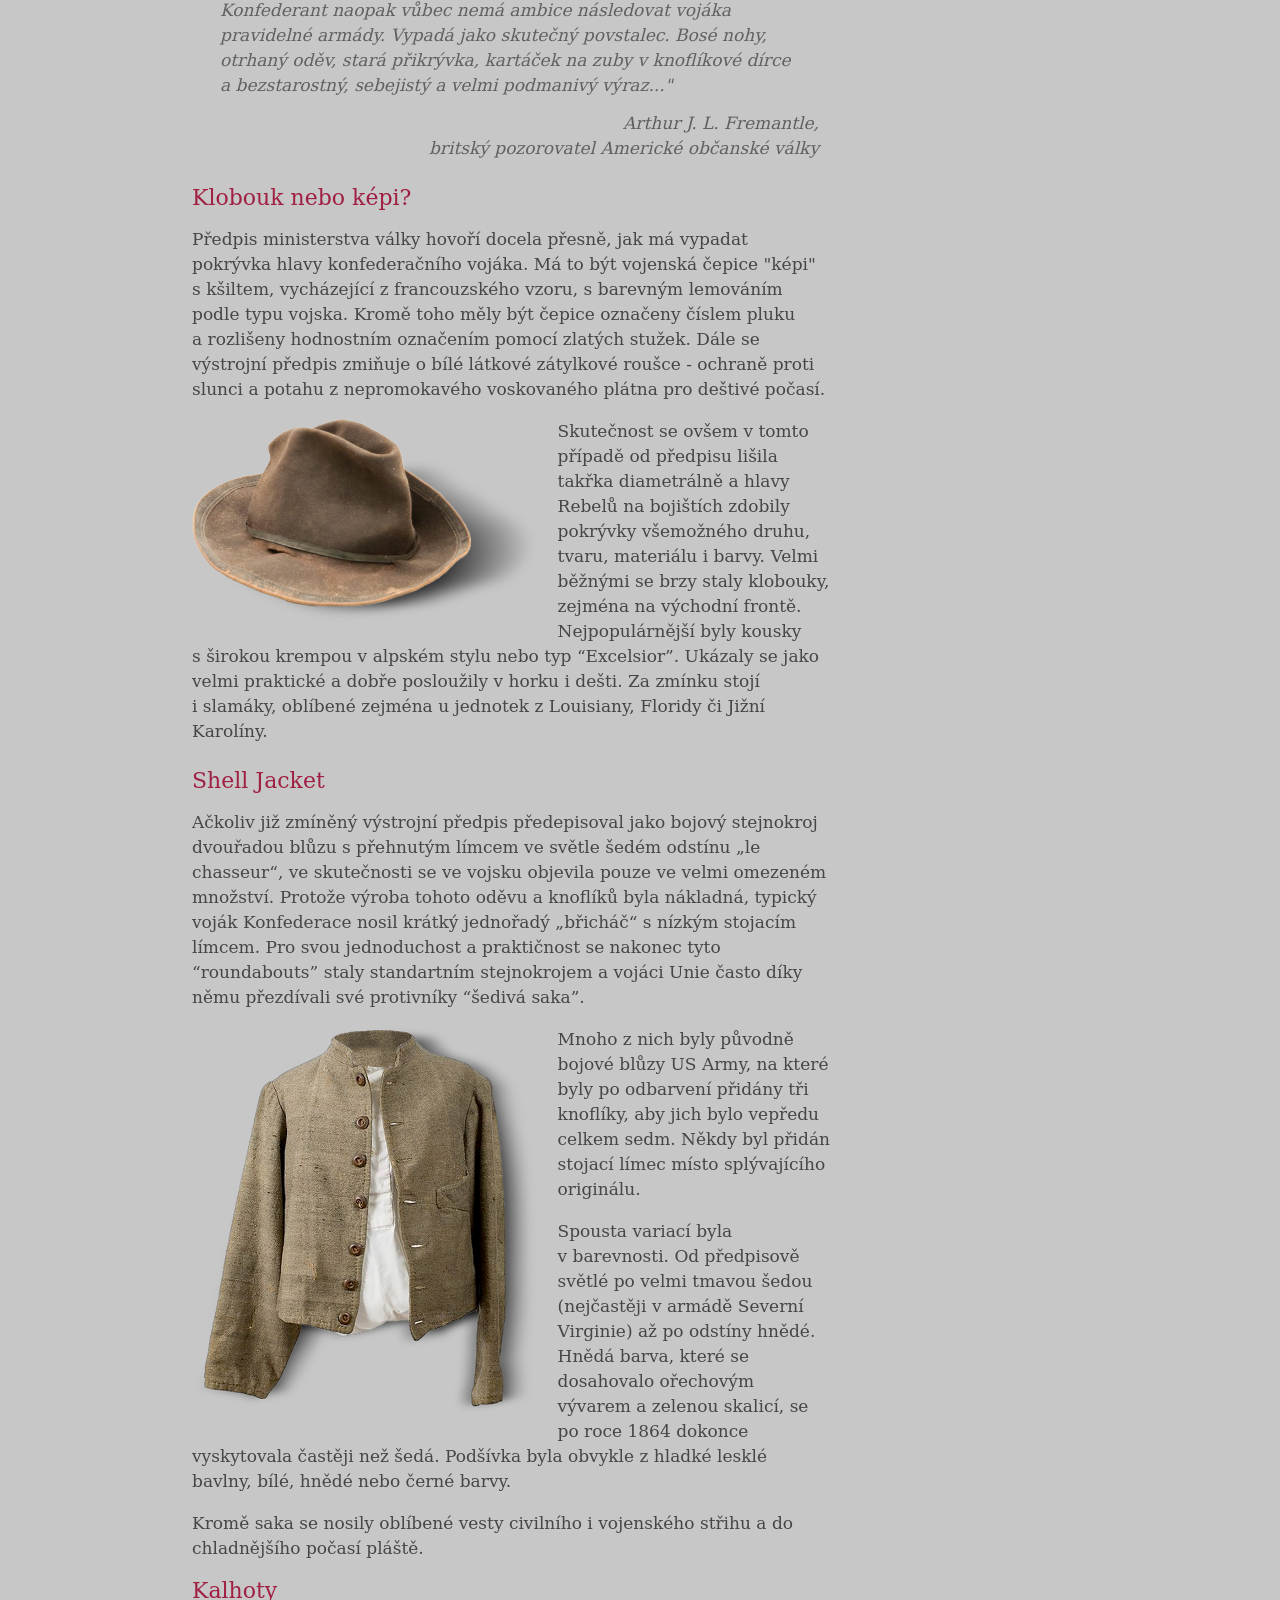
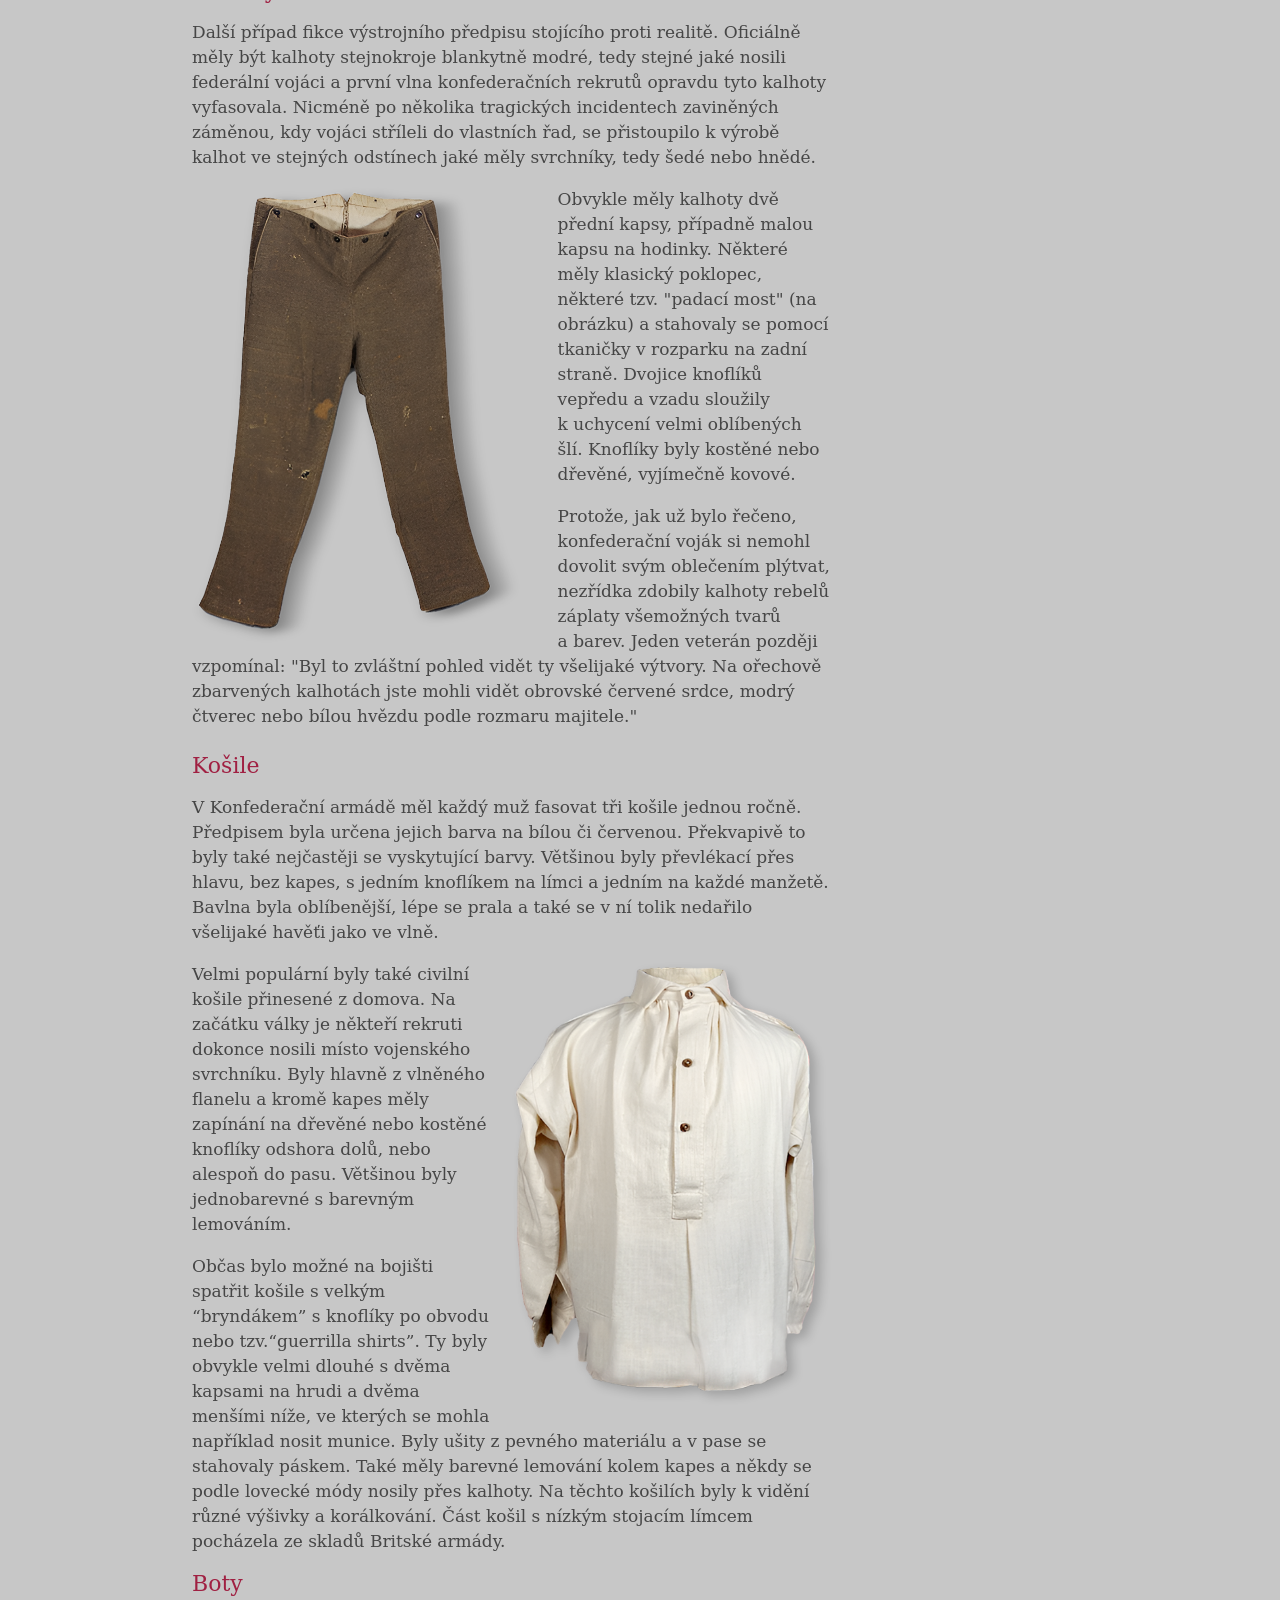
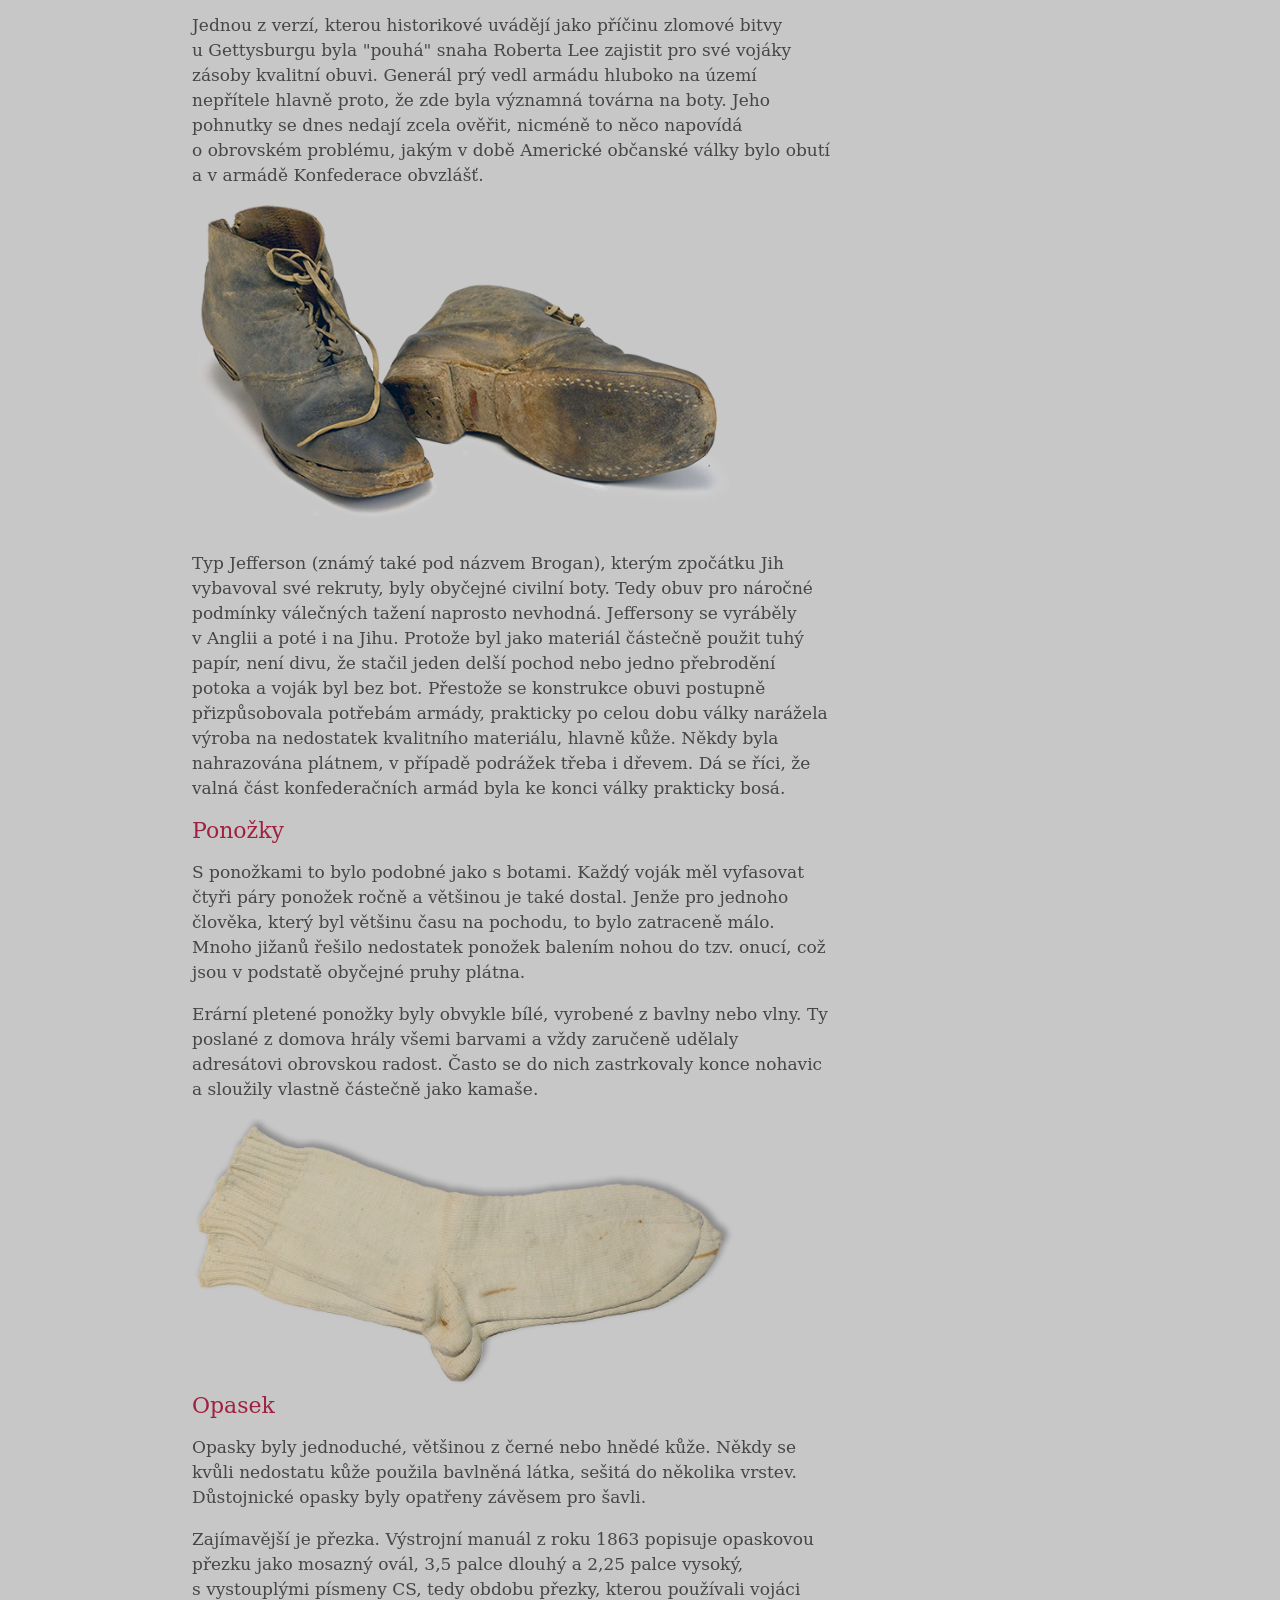
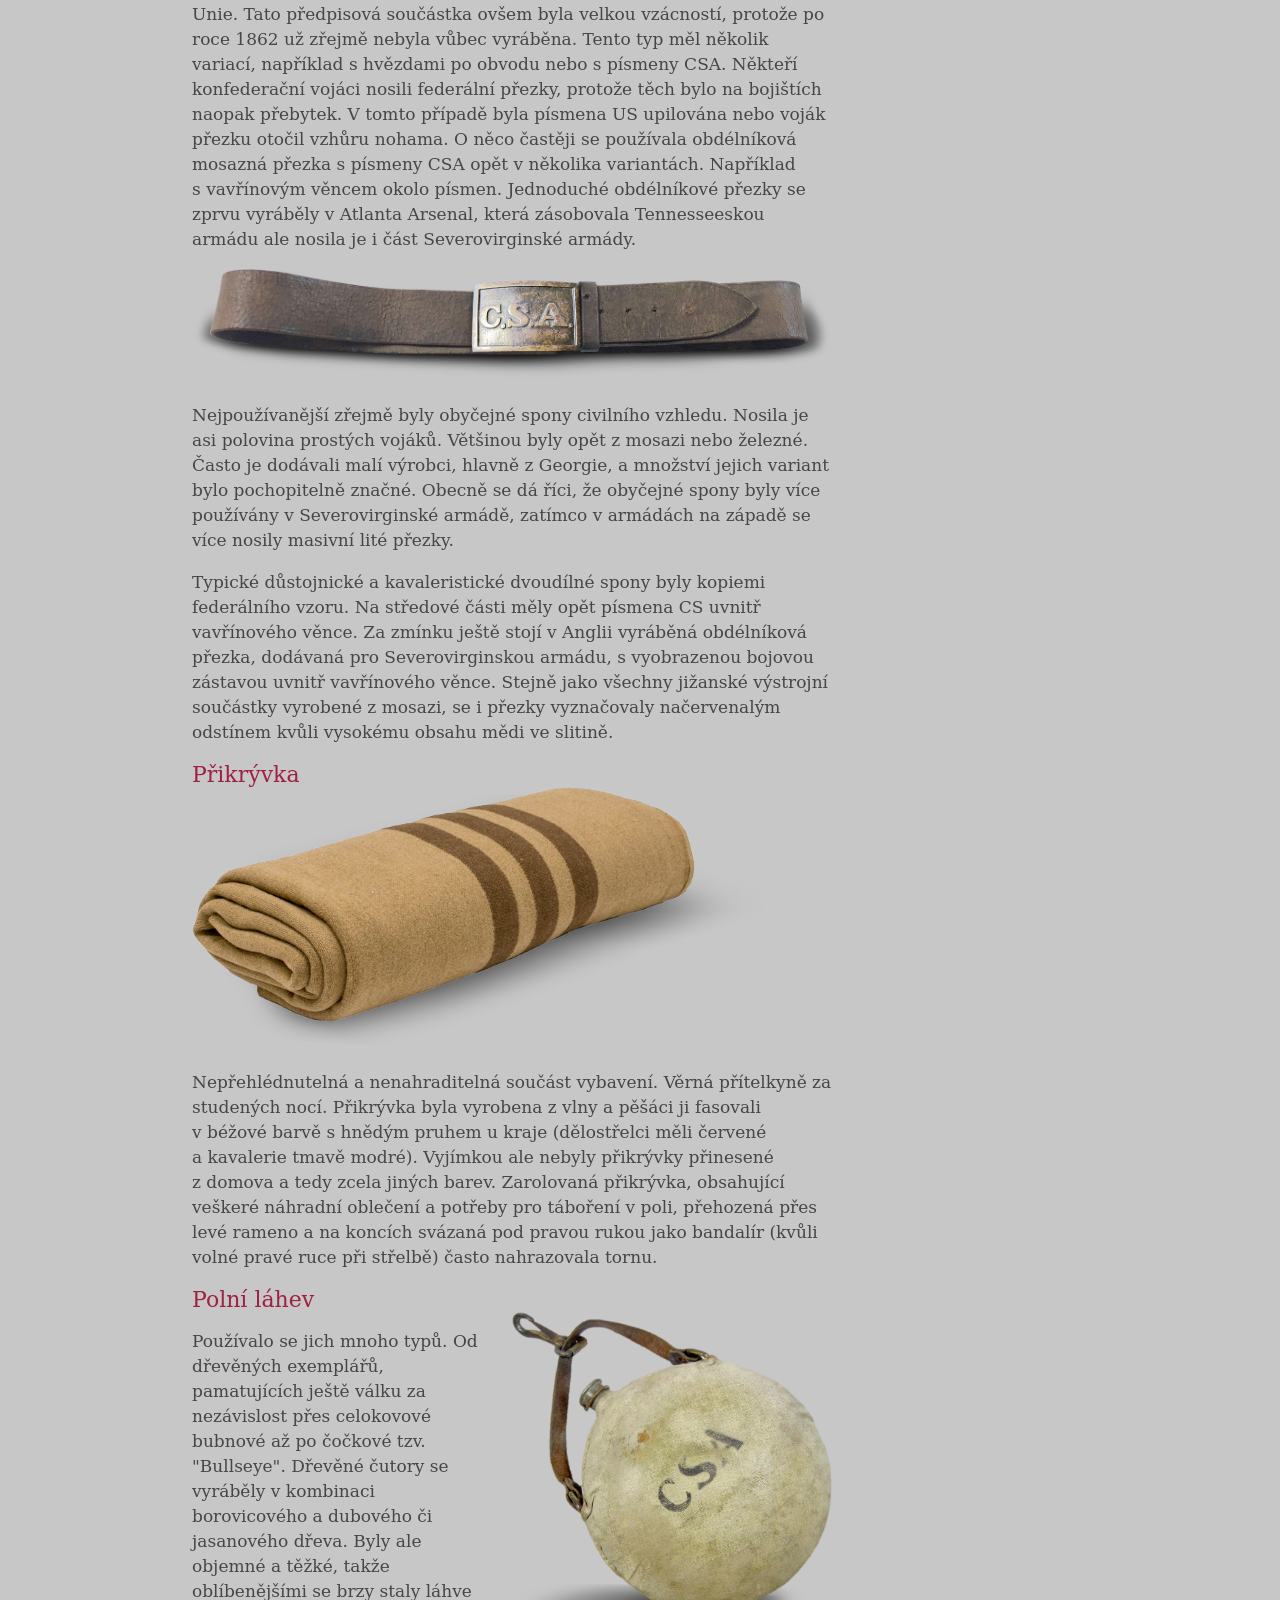
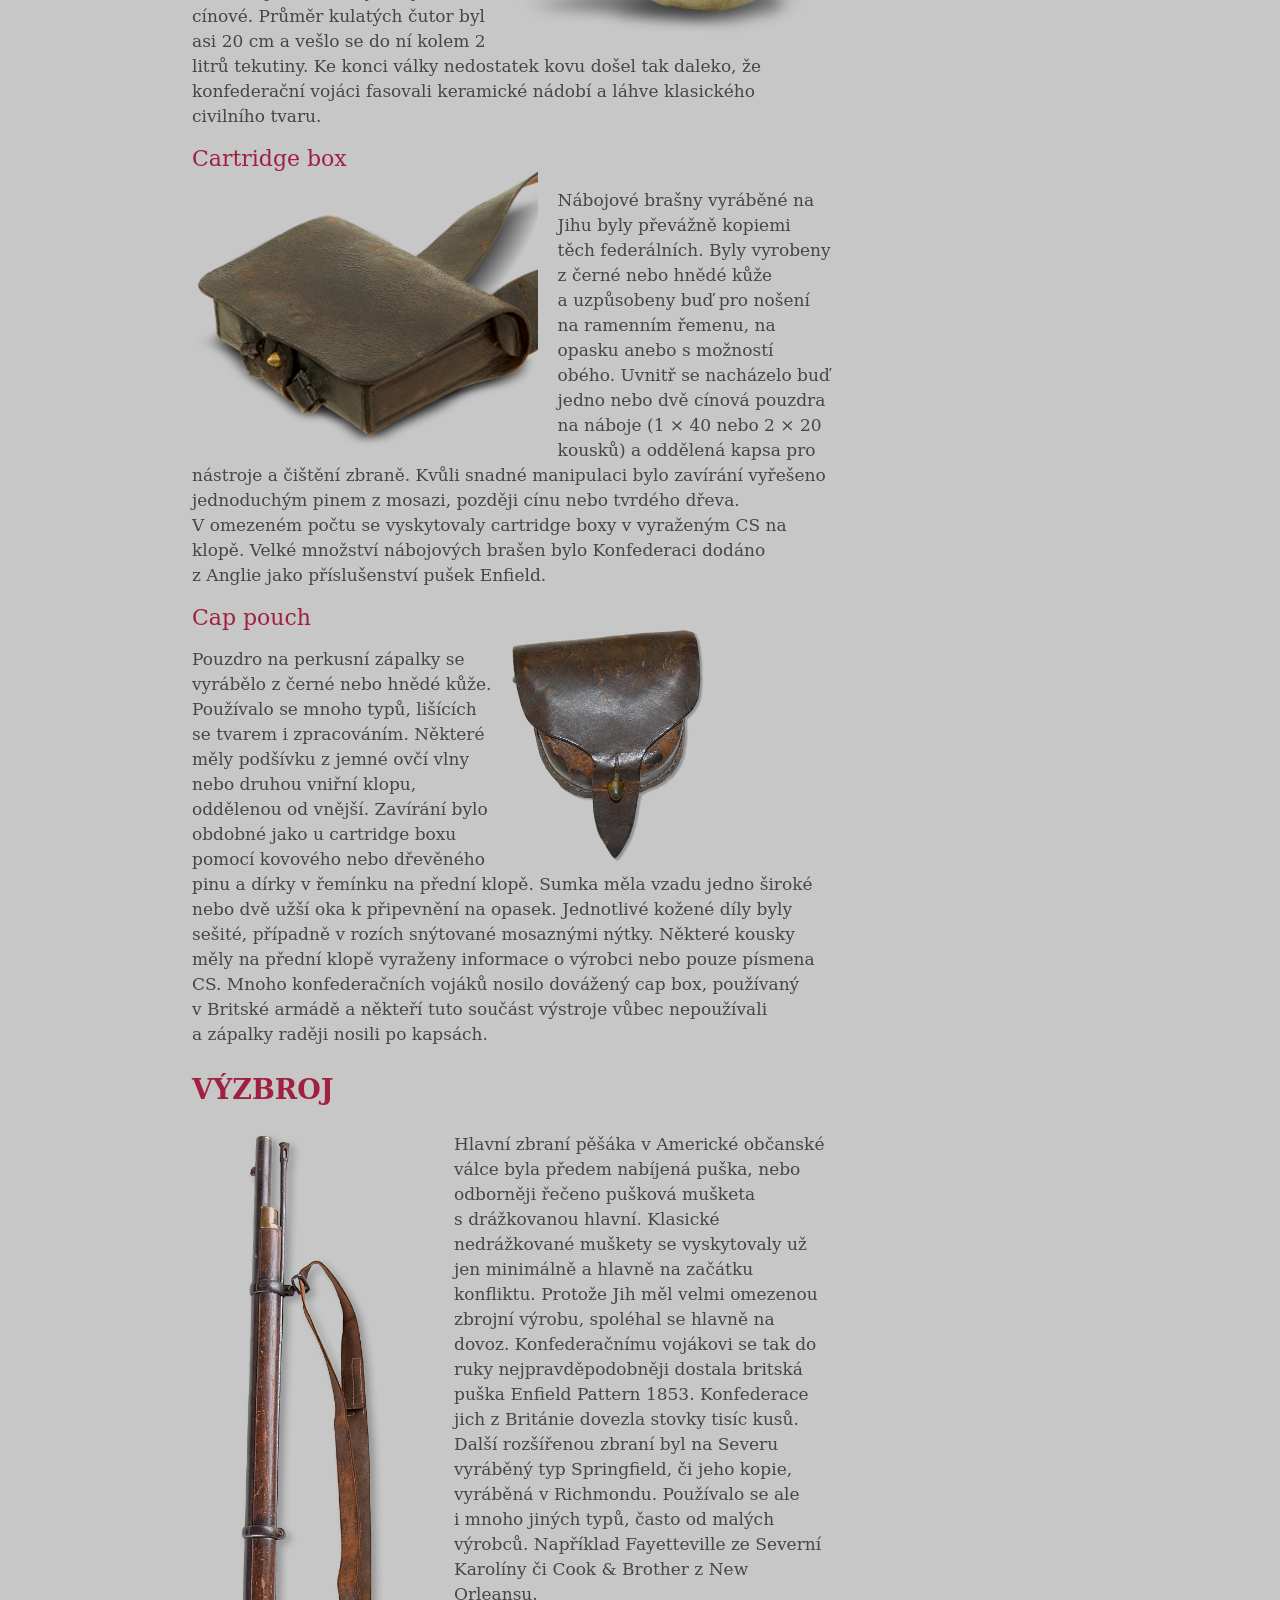
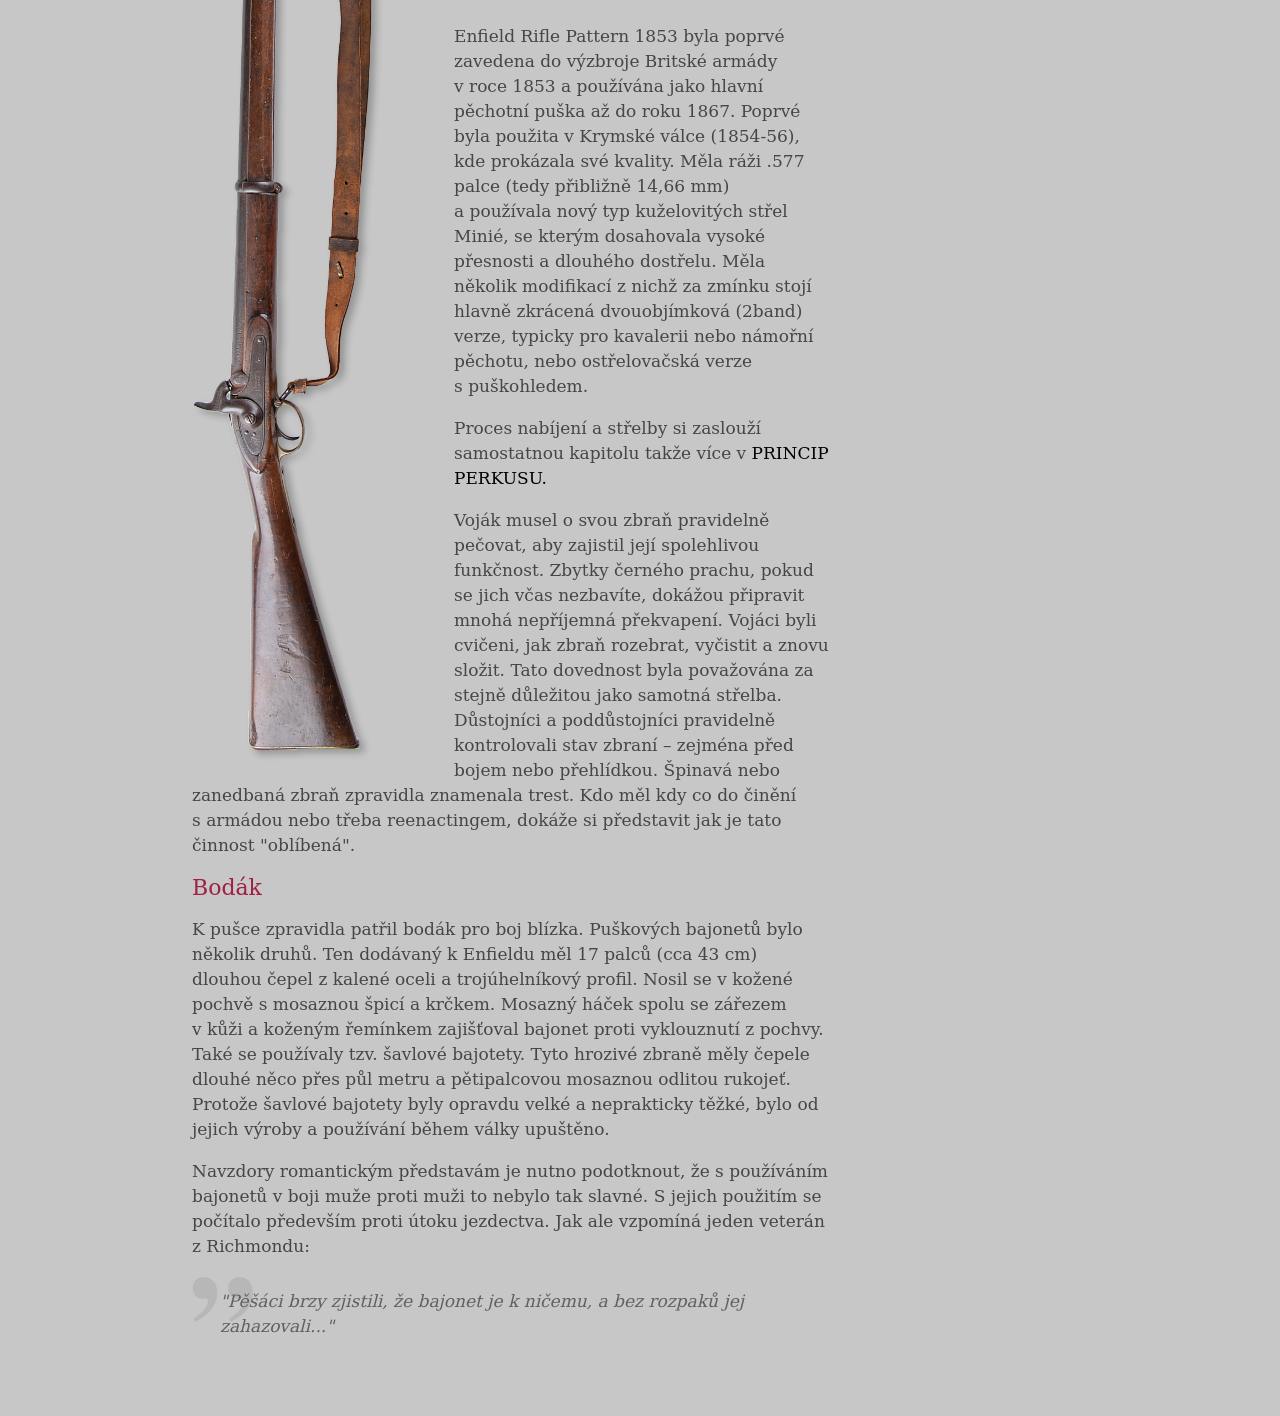
==== commit da4a3109: "Add mobile menu toggle to armada.html" ====
--- a/armada.html
+++ b/armada.html
@@ -2,6 +2,7 @@
 <html>
 <head>
 <meta charset="UTF-8">
+<meta name="viewport" content="width=device-width, initial-scale=1.0">
 <title>rebelsnest</title>
 <link href="css/dixie.css" rel="stylesheet" type="text/css">
 <style>
@@ -10,14 +11,18 @@
 </head>
 <body>
 <div class="hlavicka">
-  <div class="logo"><a href="index.html"><img src="img/logo_therebelsnest.png" width="70%" alt="logo"/></a></div>
+  <input type="checkbox" id="mobile-menu-toggle" class="mobile-menu-toggle">
+  <label for="mobile-menu-toggle" class="mobile-menu-button" aria-label="Otevřít nebo zavřít navigaci">
+    <span></span><span></span><span></span>
+  </label>
   <div class="container_menu">
     <div class="button"><a href="index.html">ÚVOD</a></div>
     <div class="button"><a href="konfederace.html">KONFEDERACE</a></div>
-	<div class="button"><a href="valka.html">VÁLKA</a></div>
-	<div class="button"><div class="red_text">ARMÁDA</div></div>
-	<div class="button"><a href="clanky.html">OSTATNÍ</a></div>
-    </div>
+    <div class="button"><a href="valka.html">VÁLKA</a></div>
+    <div class="button"><div class="red_text">ARMÁDA</div></div>
+    <div class="button"><a href="clanky.html">OSTATNÍ</a></div>
+  </div>
+  <div class="logo"><a href="index.html"><img src="img/logo_therebelsnest.png" width="70%" alt="logo"/></a></div>
 </div>
 	
 	<div class="container_obsah">
@@ -30,7 +35,7 @@
 		<p><strong>Když se Jižní státy odtrhly od Spojených států a sestavily vlastní vládu, jeden z jejích prvních kroků bylo vytvoření armády ke svojí obraně.</strong></p>
 
 		<p>Co se týče lidské síly, vše šlo hladce. Motivovaných obrovolníků, z nichž mnozí už měli zkušenosti ze služby v předválečných dobrovolnických jednotkách, bylo více než dost. Branná povinnost byla zavedena až v roce 1862 a to s mnoha vyjímkami (například nemuseli rukovat novináři). Přesto se počet odvedenců pohyboval pouze okolo deseti procent. Typický konfederační voják-dobrovolník byl běloch, anglosas, protestant, většinou nevzdělaný a nemajetný farmář. Pokud nepadl nebo nebyl těžce raněn, sloužil od okamžiku svého zápisu do armády až do konce války. Nižší důstojníci nebyli profesionálními vojáky a rekrutovali se z vyšších společenských vrstev. Nejvyšší velitelský sbor pak tvořili absolventi West Pointu nebo Virginské vojenské akademie v Lexingtonu.</p>
-		<p>Během války prošlo Konfederační armádou asi 1 až 1,4 milionu lidí, z toho asi 5 až 7 procent tvořili vojáci ve věku okolo 16 let! Vzhledem k povaze hospodářství na Jihu, byla většina lidí před válkou zaměstnána v rolnických profesích. Asi deset procent vojáků byli imigranti všech možných národností. Početní byli Němci, Irové, Angličané a francouzští kreolové. <a>I nějaký ten rebelantský Čech by se našel.</a> Pouze asi 5 procent vojáků, většinou důstojníků, vlastnilo otroky. Možná někteří důstojníci nebo politici byli přesvědčeni o boji za zachování otroctví ale naprostá většina vojáků neměla zájem obětovat život pro takovou hloupost. Prostý konfederační voják byl především patriot. Bojoval proti vetřelci a za svá práva. Na začátku války vstupoval do armády z mnoha odlišných pohnutek.</p>
+		<p>Během války prošlo Konfederační armádou asi 1 až 1,4 milionu lidí, z toho asi 5 až 7 procent tvořili vojáci ve věku okolo 16 let! Vzhledem k povaze hospodářství na Jihu, byla většina lidí před válkou zaměstnána v rolnických profesích. Asi deset procent vojáků byli imigranti všech možných národností. Početní byli Němci, Irové, Angličané a francouzští kreolové. <a href="cesi.html">I nějaký ten rebelantský Čech by se našel.</a> Pouze asi 5 procent vojáků, většinou důstojníků, vlastnilo otroky. Možná někteří důstojníci nebo politici byli přesvědčeni o boji za zachování otroctví ale naprostá většina vojáků neměla zájem obětovat život pro takovou hloupost. Prostý konfederační voják byl především patriot. Bojoval proti vetřelci a za svá práva. Na začátku války vstupoval do armády z mnoha odlišných pohnutek.</p>
 		
 <p><strong>Nejčastější důvody dobrovolnika pro vstup do armády:</strong></p>
 
--- a/css/dixie.css
+++ b/css/dixie.css
@@ -99,11 +99,6 @@
     border-right: 1px dotted #A02042;
     border-left: 1px dotted #A02042;
     color: #A02042;
-}
-
-.zdroj {
-    color: #000;
-    font-style: italic;
 }
 
 .hlavicka {
@@ -213,15 +208,6 @@
     text-align: center;
 }
 
-.justify {
-    text-align: justify;
-}
-
-.left {
-    margin-top: 10px;
-    text-align: left;
-}
-
 .img_half_left {
     float: left;
     width: 54%;
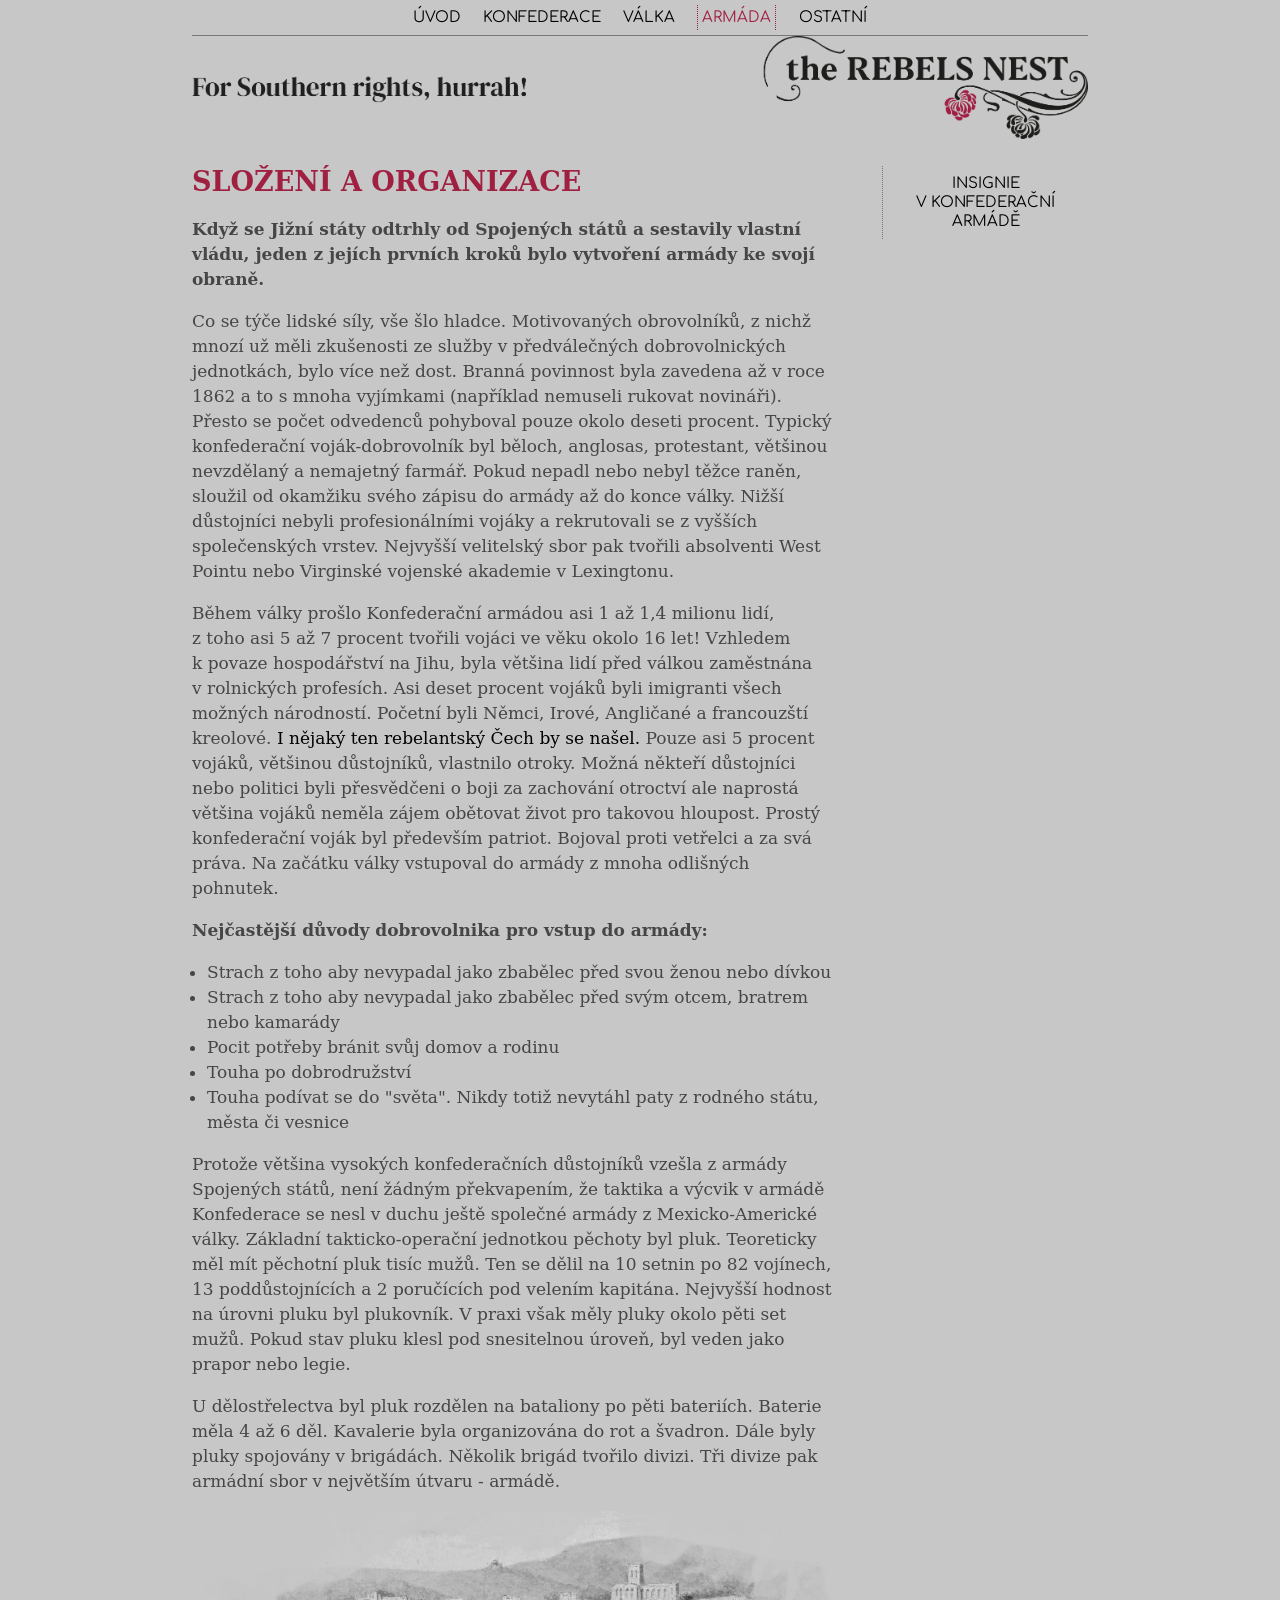
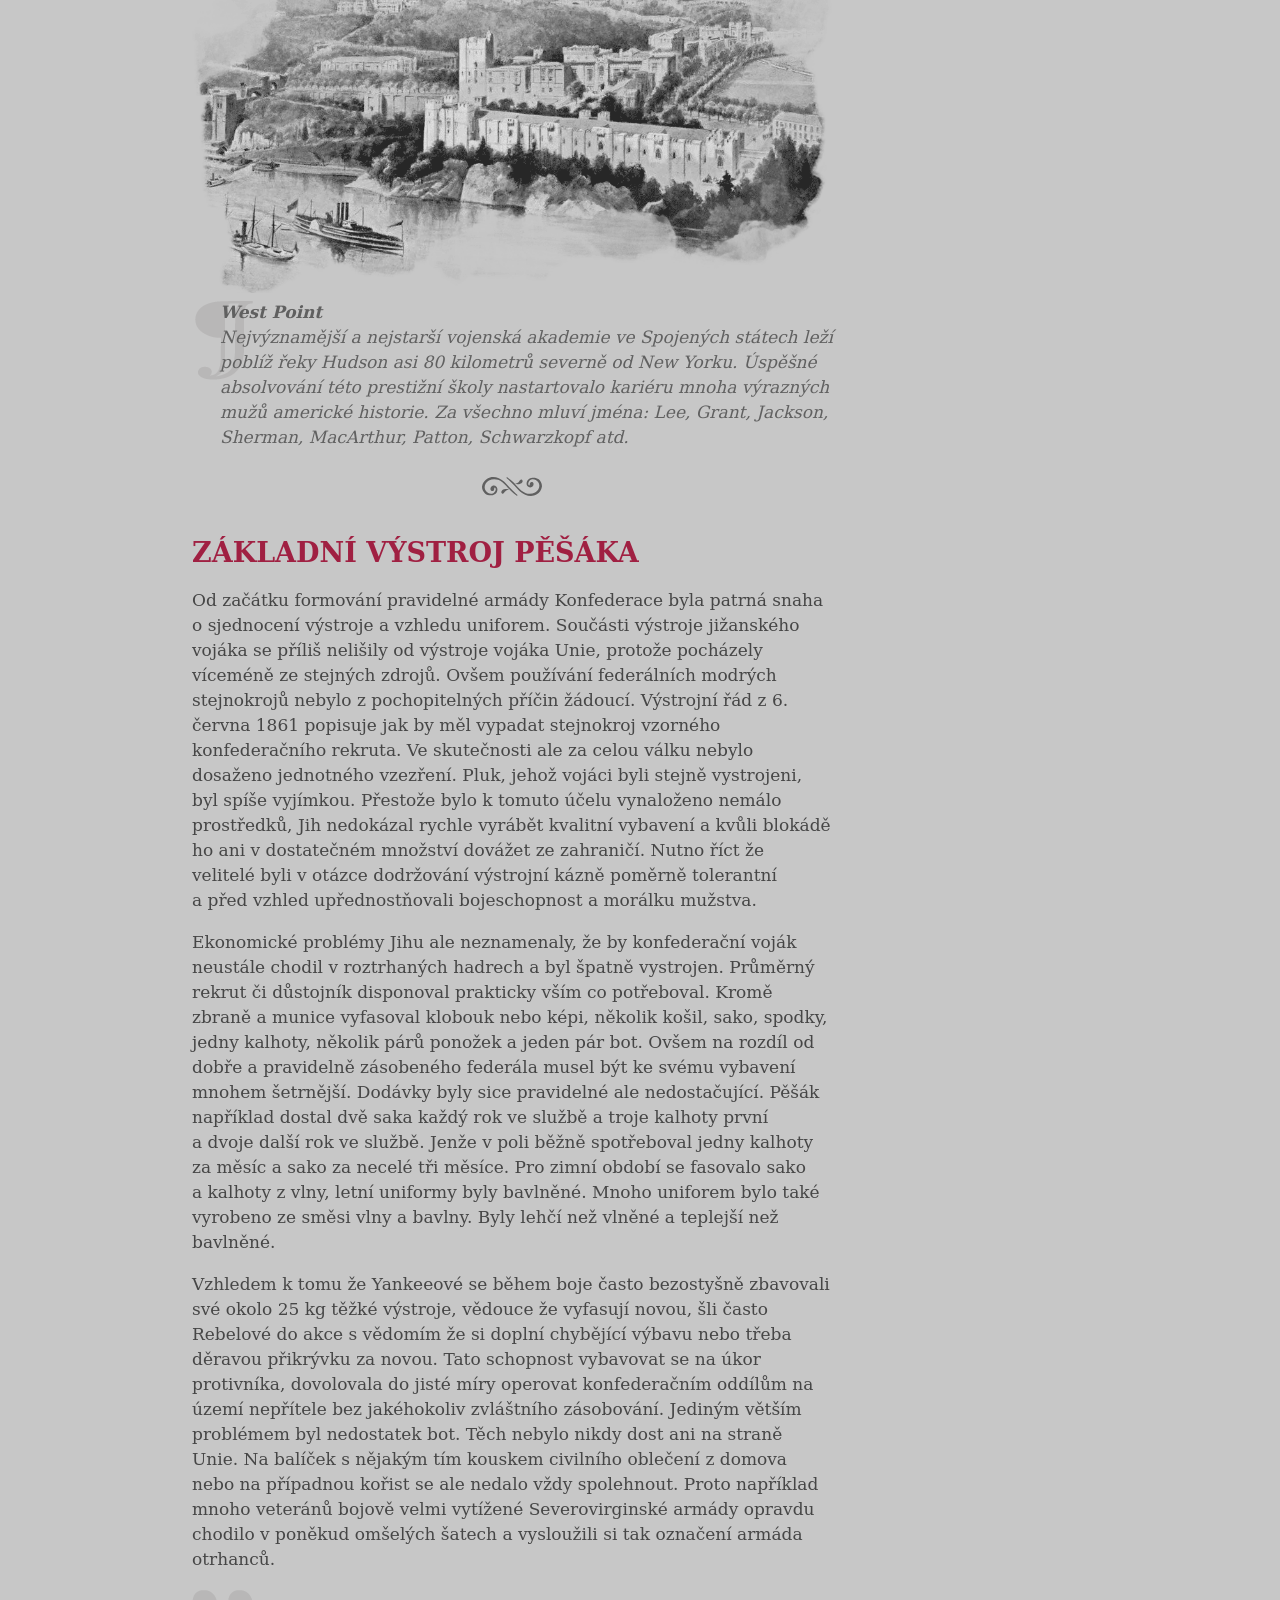
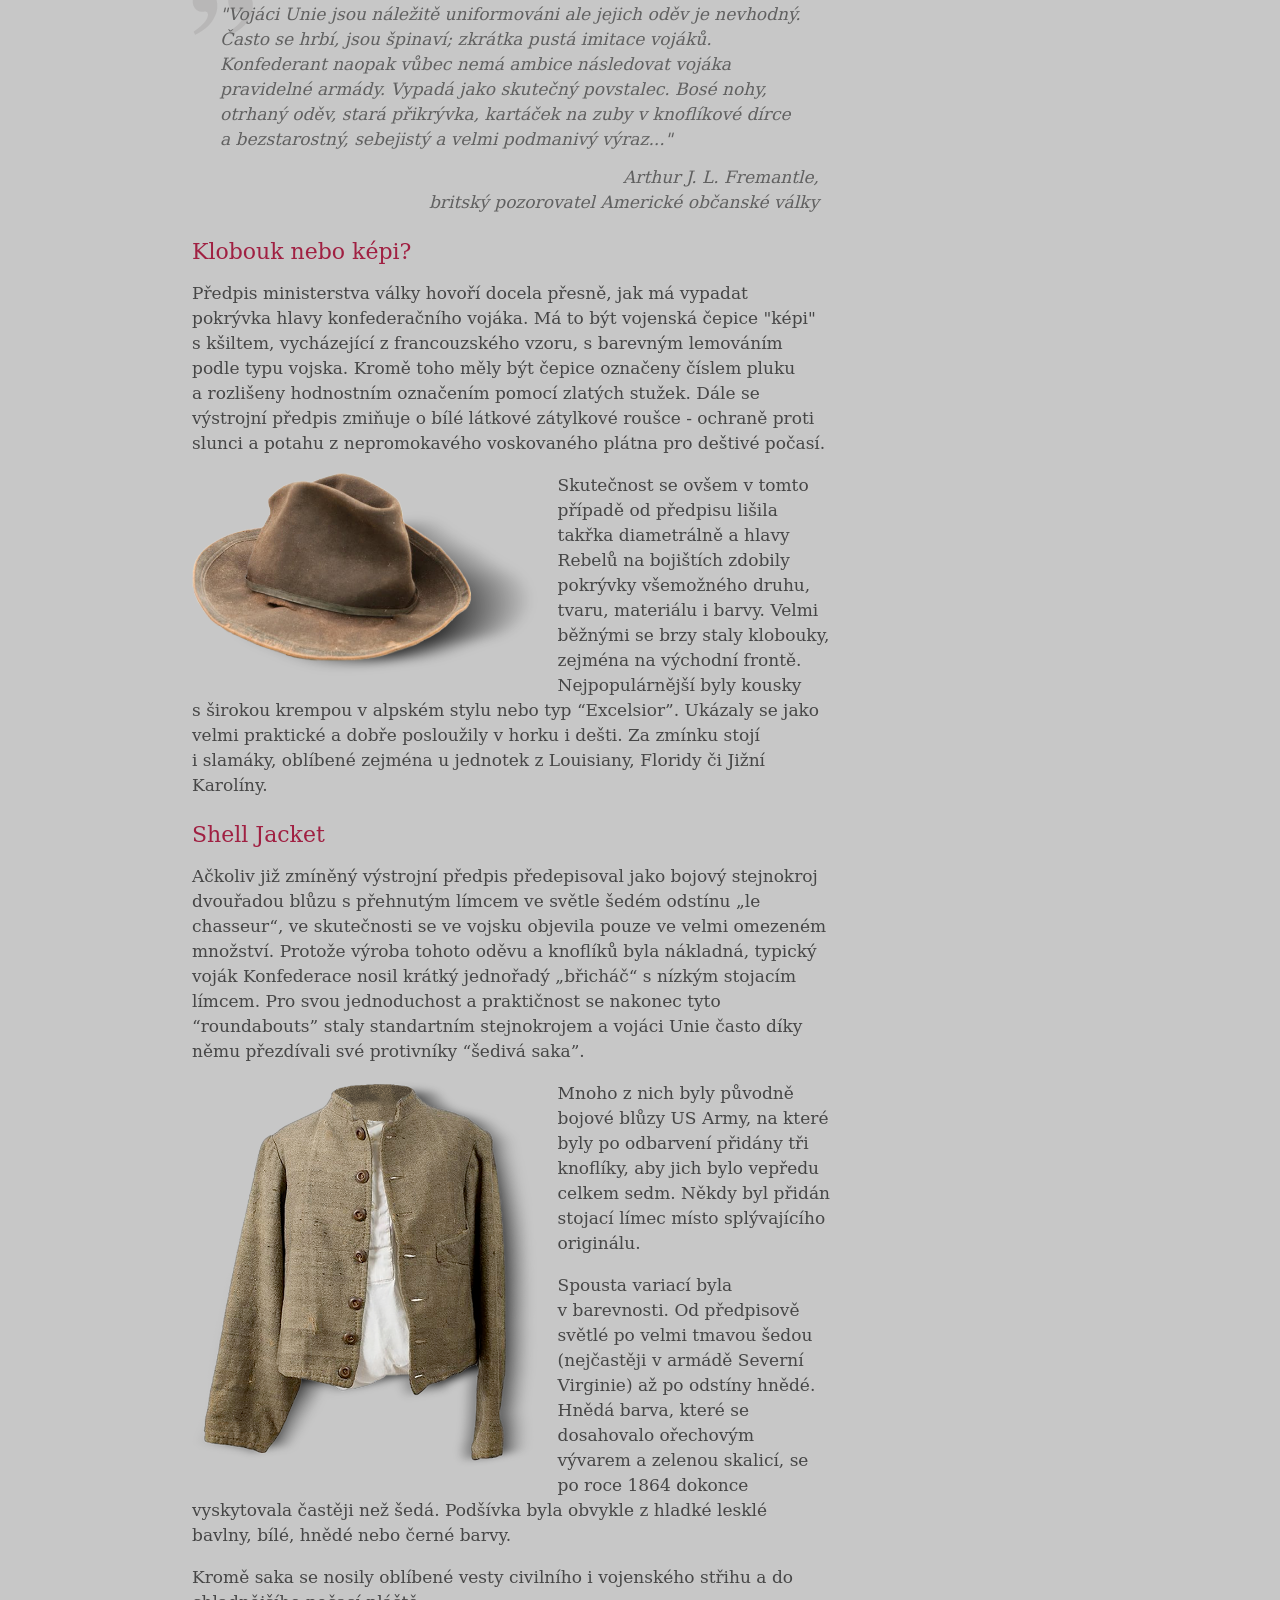
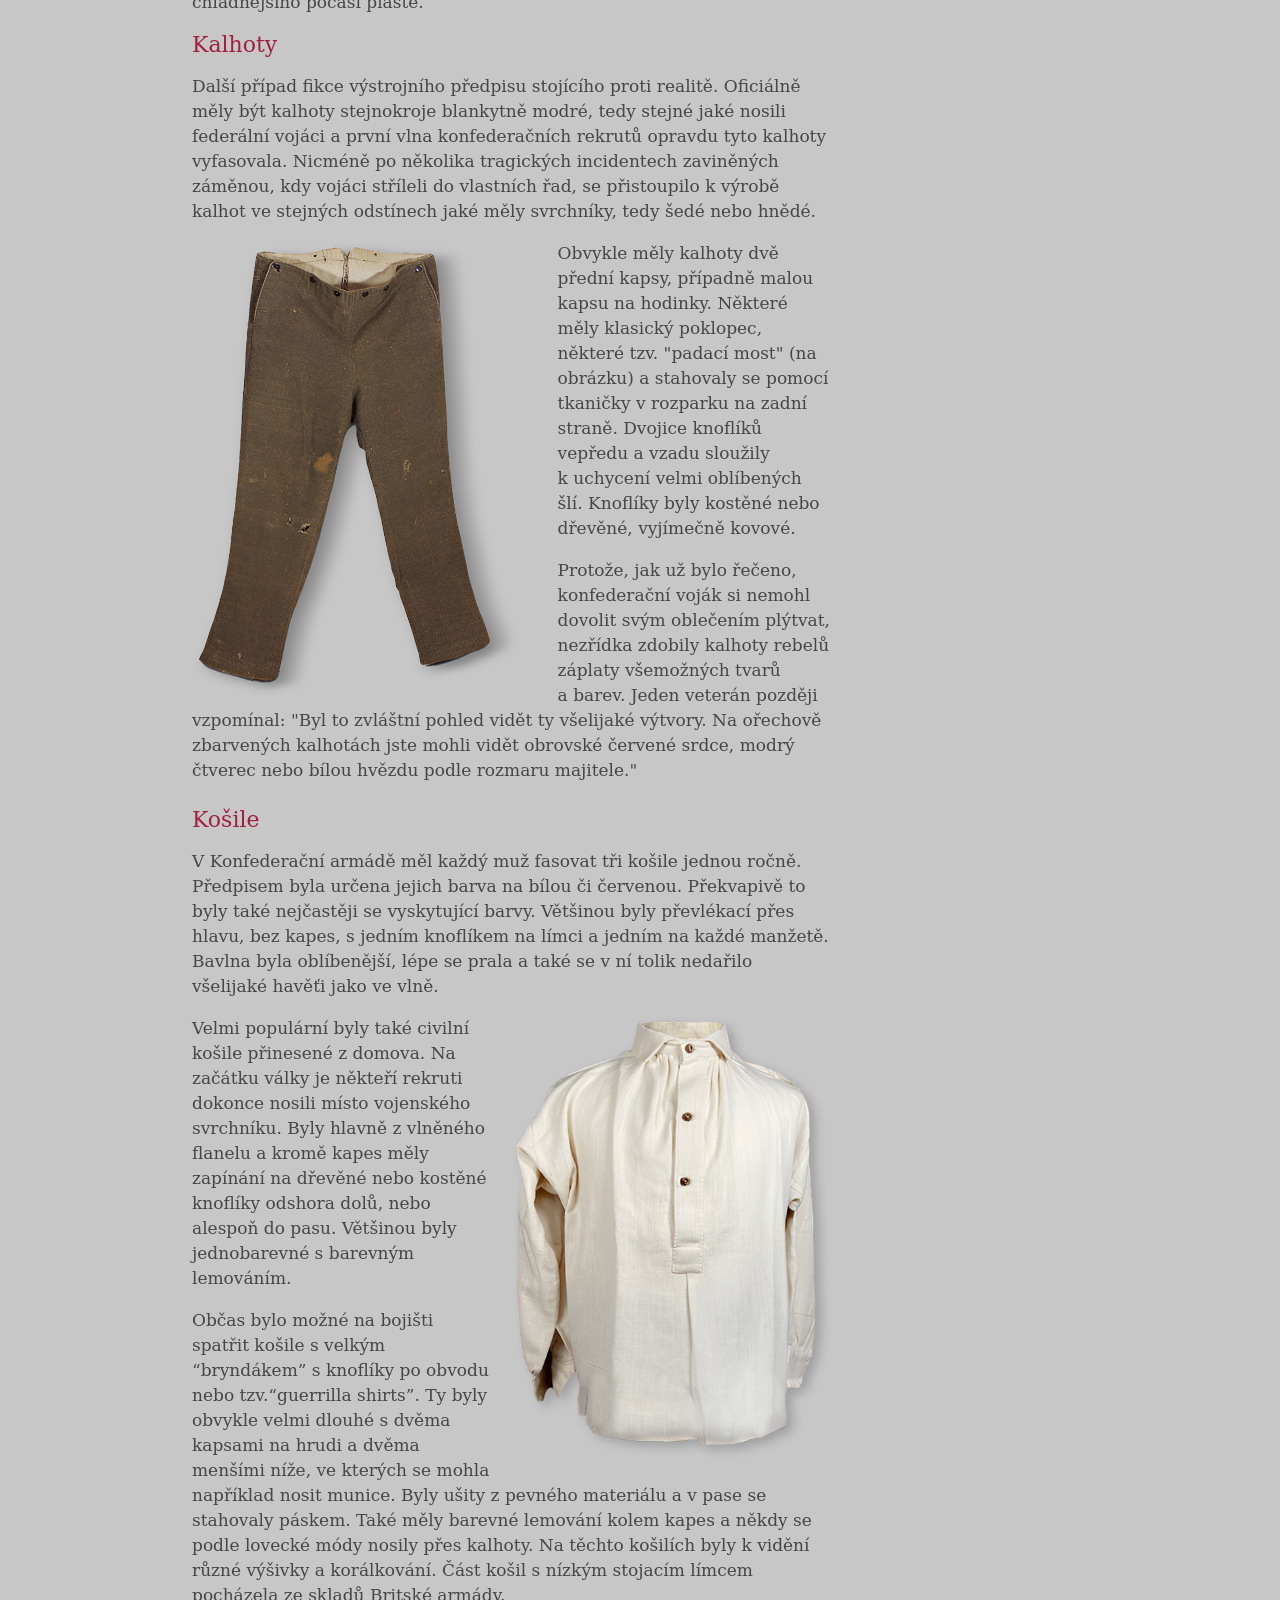
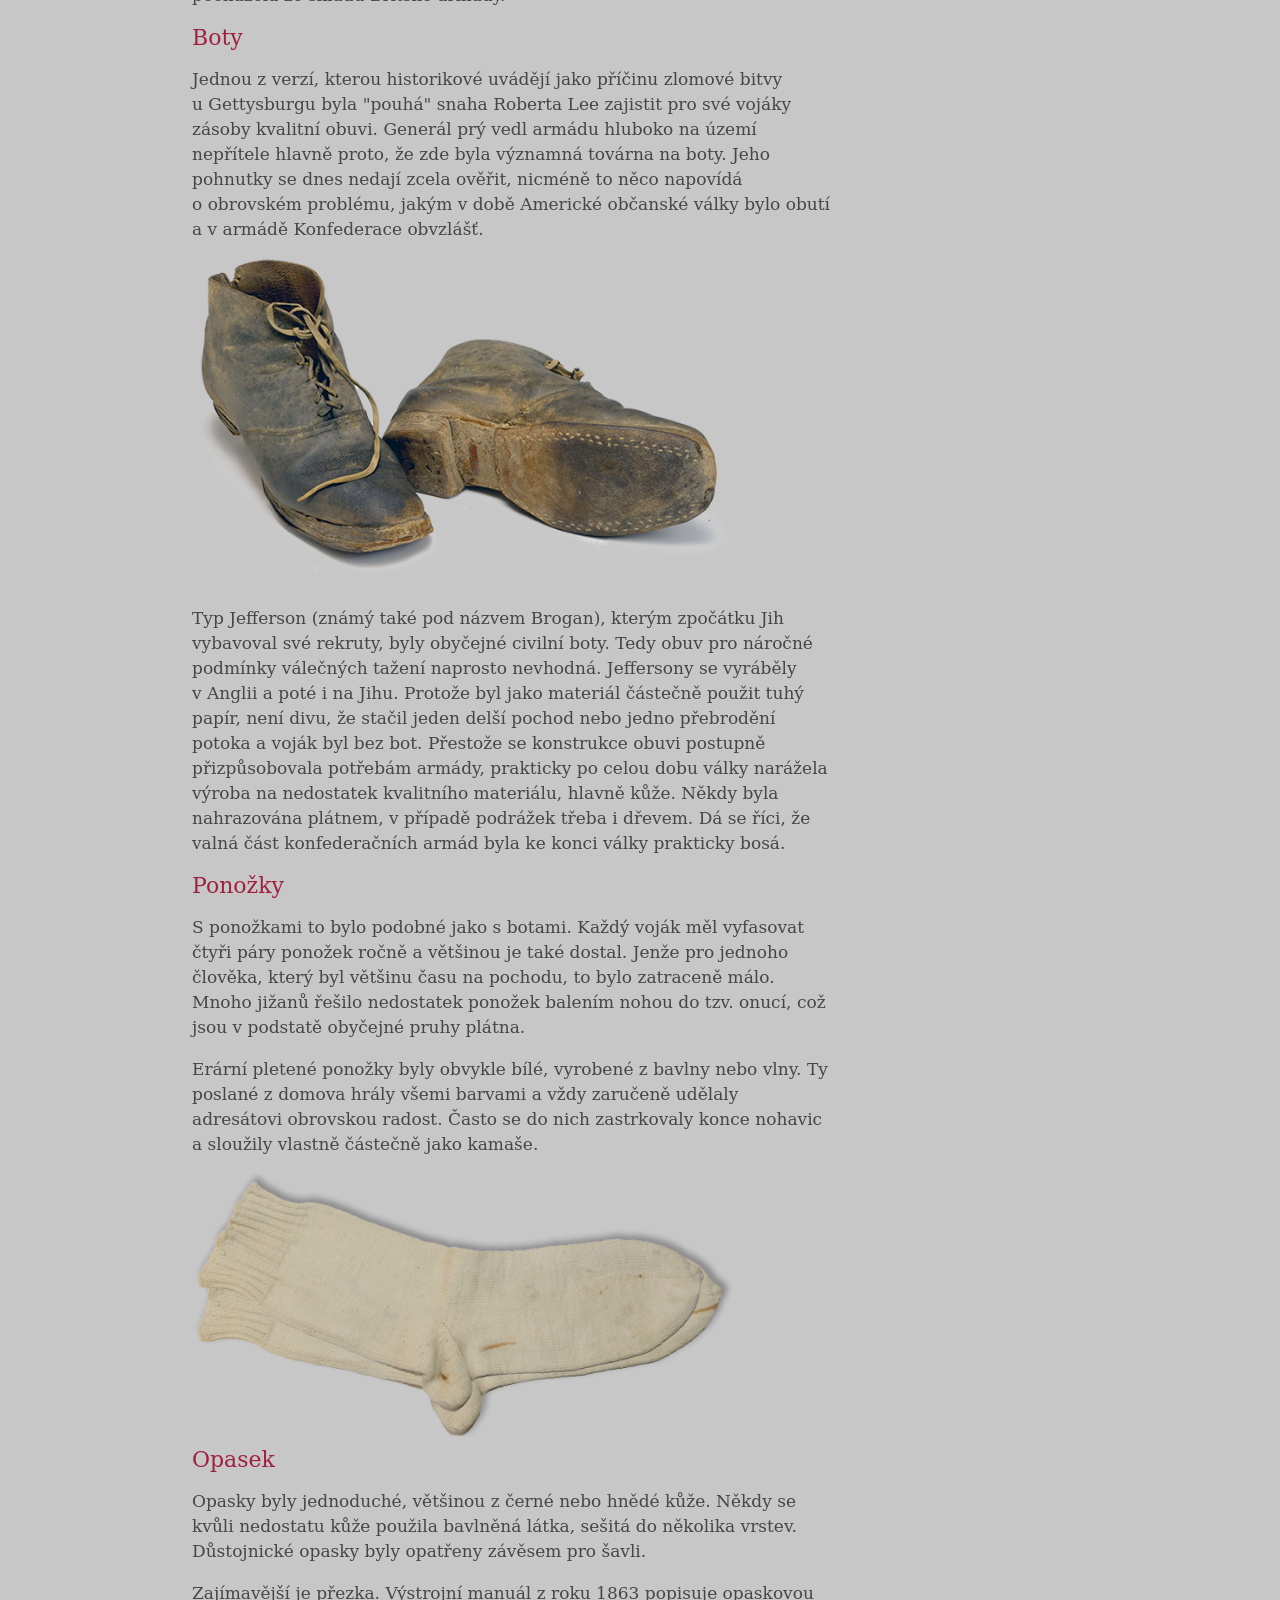
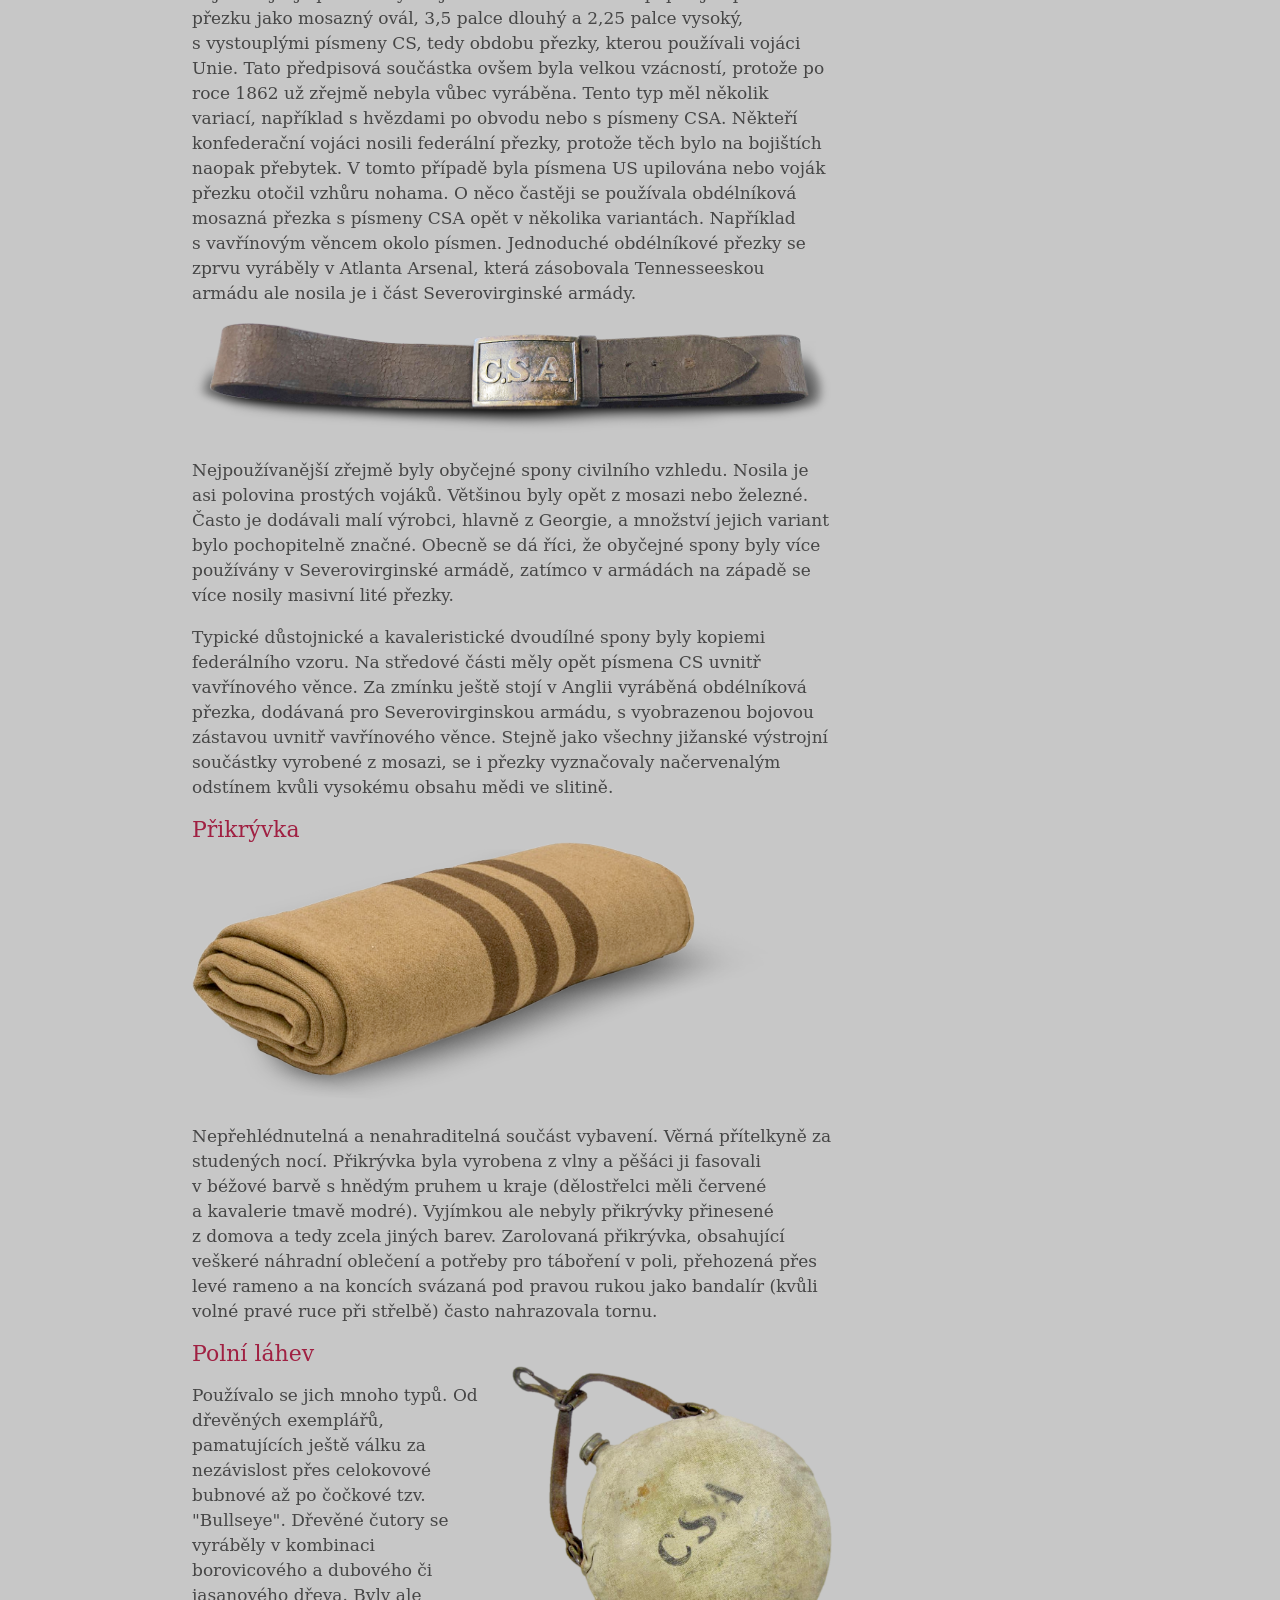
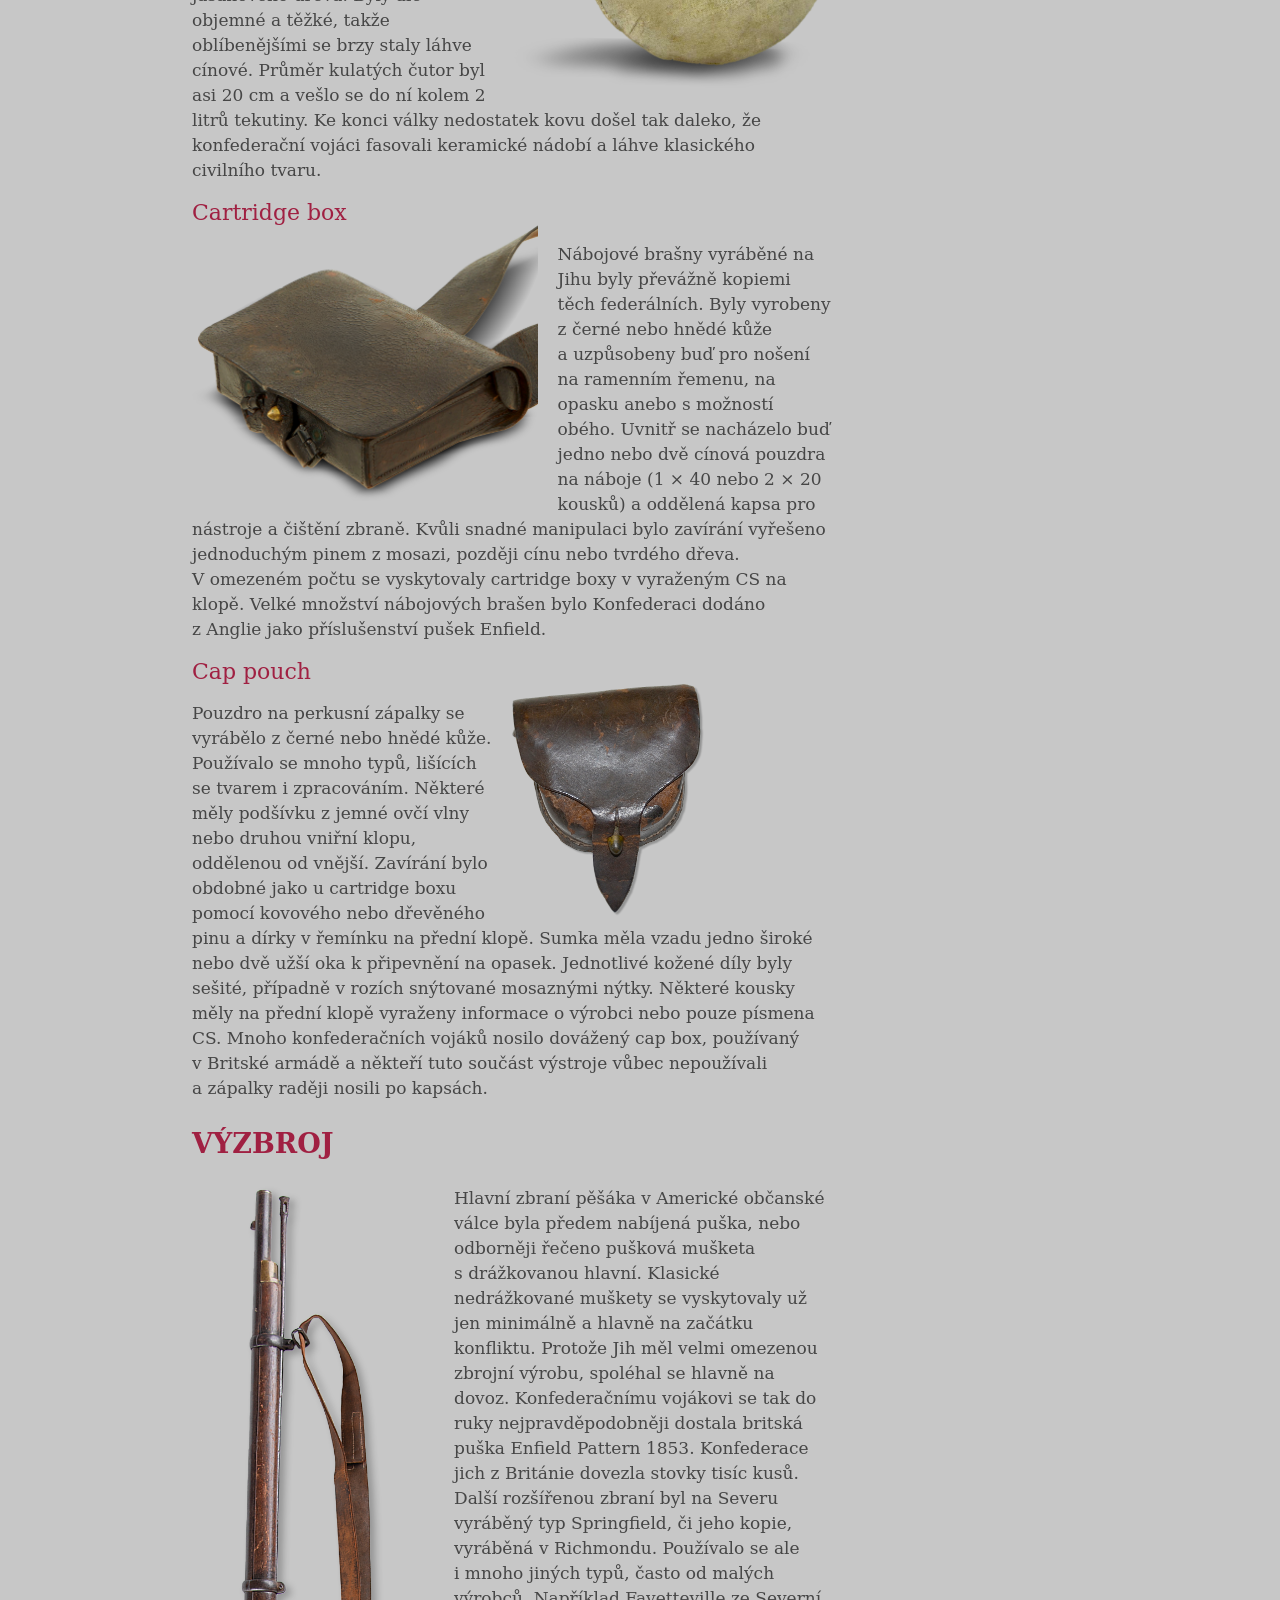
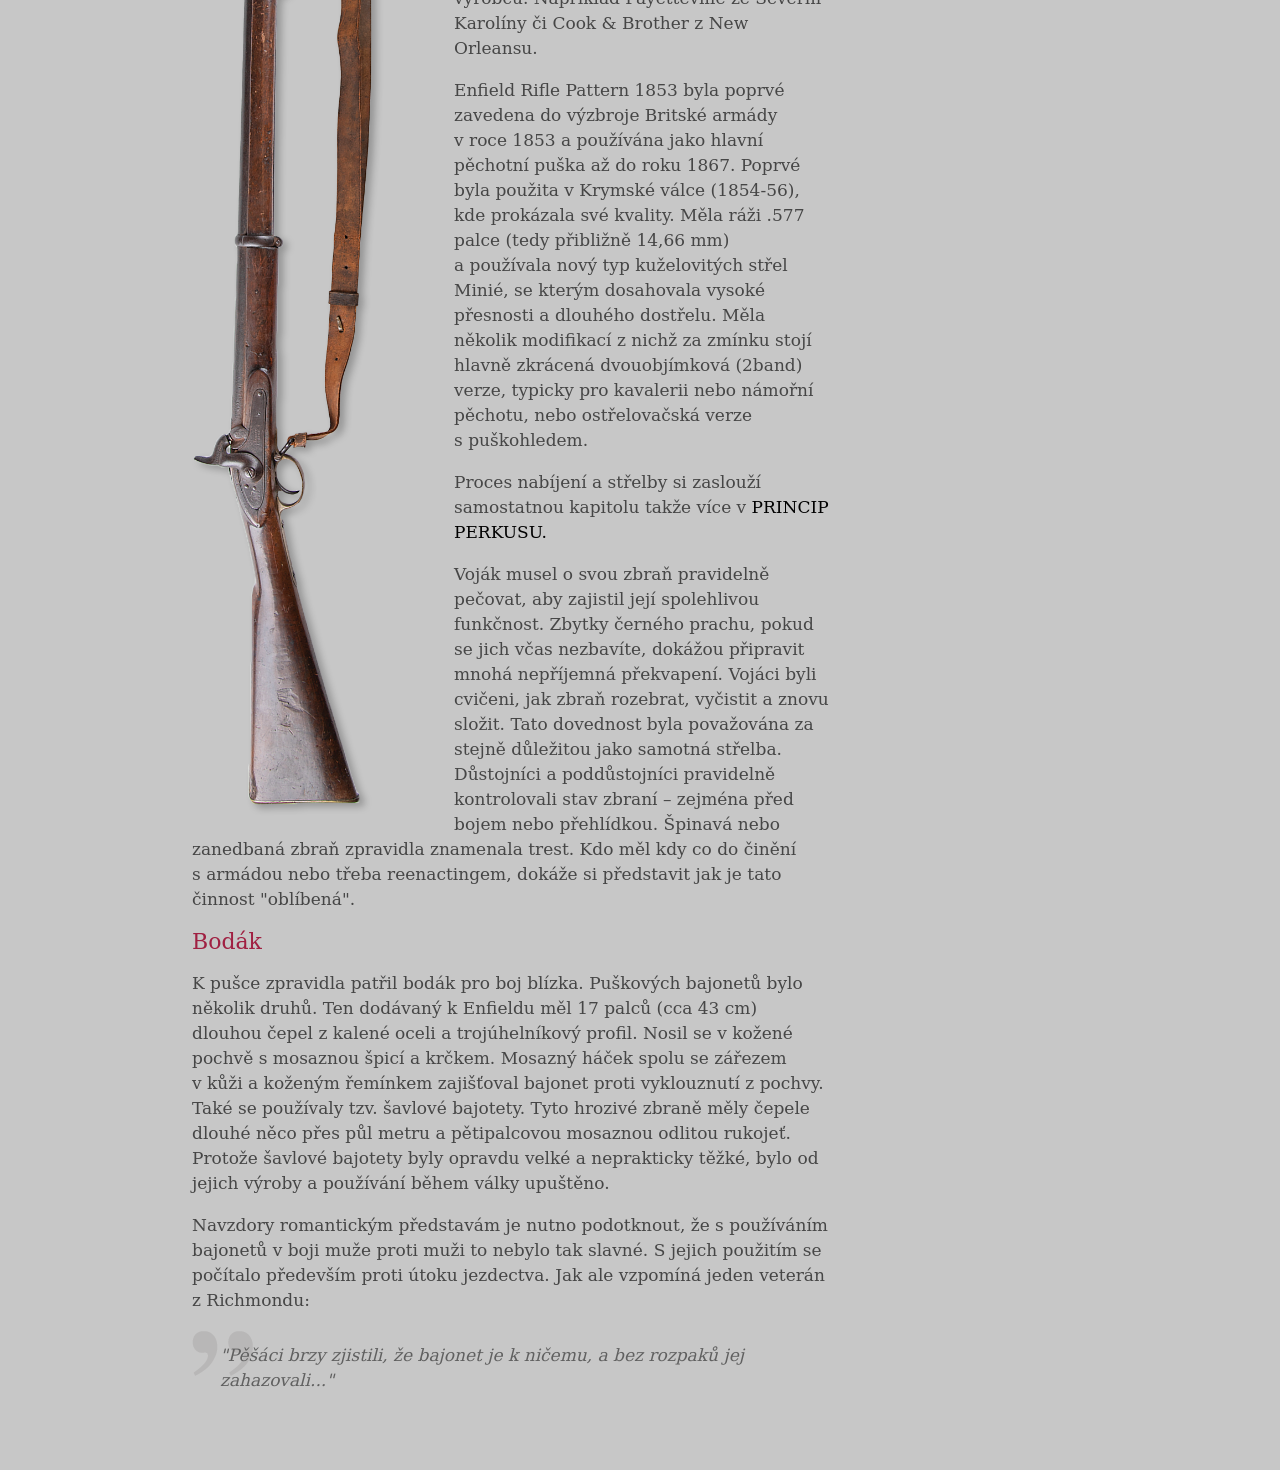
==== commit 98eeaea9: "Update armada.html" ====
--- a/armada.html
+++ b/armada.html
@@ -3,7 +3,7 @@
 <head>
 <meta charset="UTF-8">
 <meta name="viewport" content="width=device-width, initial-scale=1.0">
-<title>rebelsnest</title>
+<title>Konfederační armáda</title>
 <link href="css/dixie.css" rel="stylesheet" type="text/css">
 <style>
 @import url('https://fonts.googleapis.com/css2?family=Comfortaa:wght@300&display=swap');
@@ -52,6 +52,9 @@
 	
 
 <img src="img/armada/west_point.gif" width="100%" alt="Vojenská akademie ve West Pointu"/><div class="popisek"><strong>West Point</strong> <br>Nejvýznamější a nejstarší vojenská akademie ve Spojených státech leží poblíž řeky Hudson asi 80 kilometrů severně od New Yorku. Úspěšné absolvování této prestižní školy nastartovalo kariéru mnoha výrazných mužů americké historie. Za všechno mluví jména: Lee, Grant, Jackson, Sherman, MacArthur, Patton, Schwarzkopf atd.</div>
+
+<div class="space"><img src="img/spacer.svg" alt="spacer" width="60px"/></div>
+
 		
 <div class="nadpis">ZÁKLADNÍ VÝSTROJ PĚŠÁKA</div>
 <p>Od začátku formování pravidelné armády Konfederace byla patrná snaha o sjednocení výstroje a vzhledu uniforem. Součásti výstroje jižanského vojáka se příliš nelišily od výstroje vojáka Unie, protože pocházely víceméně ze stejných zdrojů. Ovšem používání federálních modrých stejnokrojů nebylo z pochopitelných příčin žádoucí. Výstrojní řád z 6. června 1861 popisuje jak by měl vypadat stejnokroj vzorného konfederačního rekruta. Ve skutečnosti ale za celou válku nebylo dosaženo jednotného vzezření. Pluk, jehož vojáci byli stejně vystrojeni, byl spíše vyjímkou. Přestože bylo k tomuto účelu vynaloženo nemálo prostředků, Jih nedokázal rychle vyrábět kvalitní vybavení a kvůli blokádě ho ani v dostatečném množství dovážet ze zahraničí. Nutno říct že velitelé byli v otázce dodržování výstrojní kázně poměrně tolerantní a před vzhled upřednostňovali bojeschopnost a morálku mužstva.
